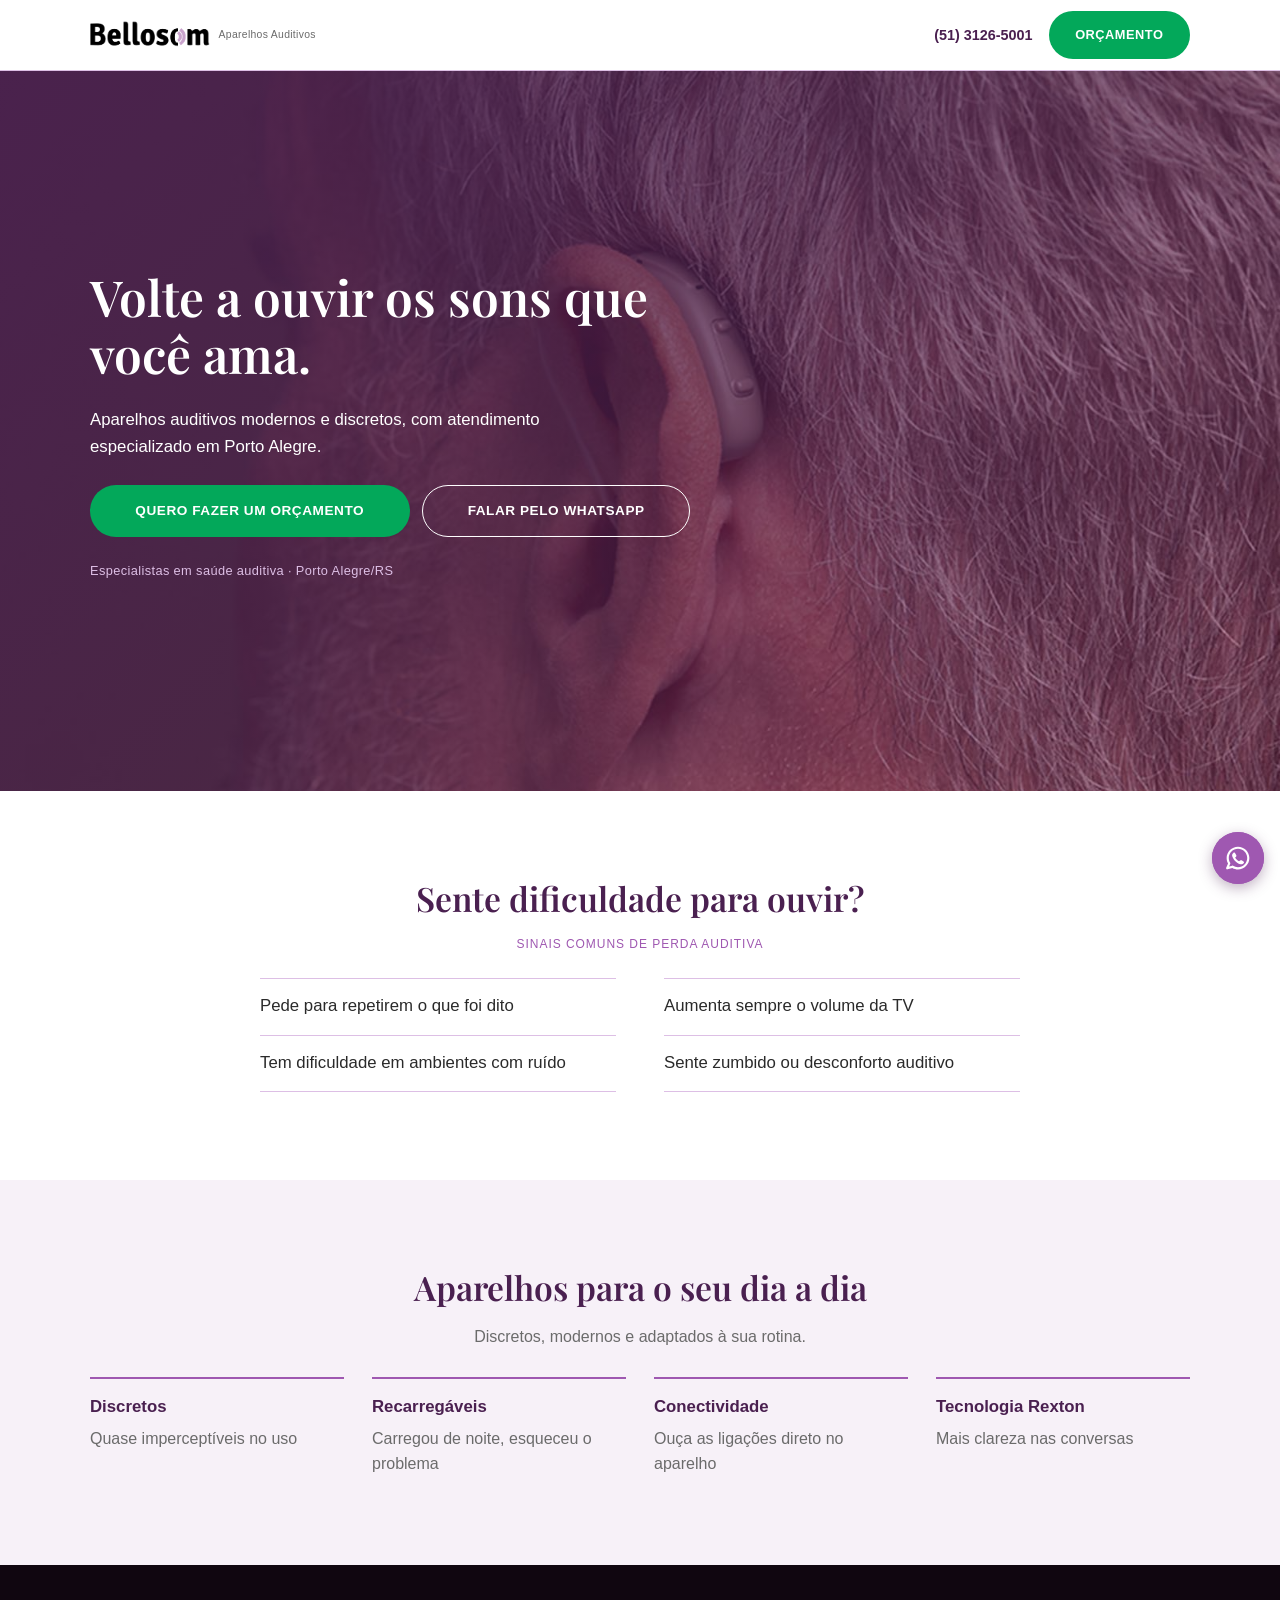
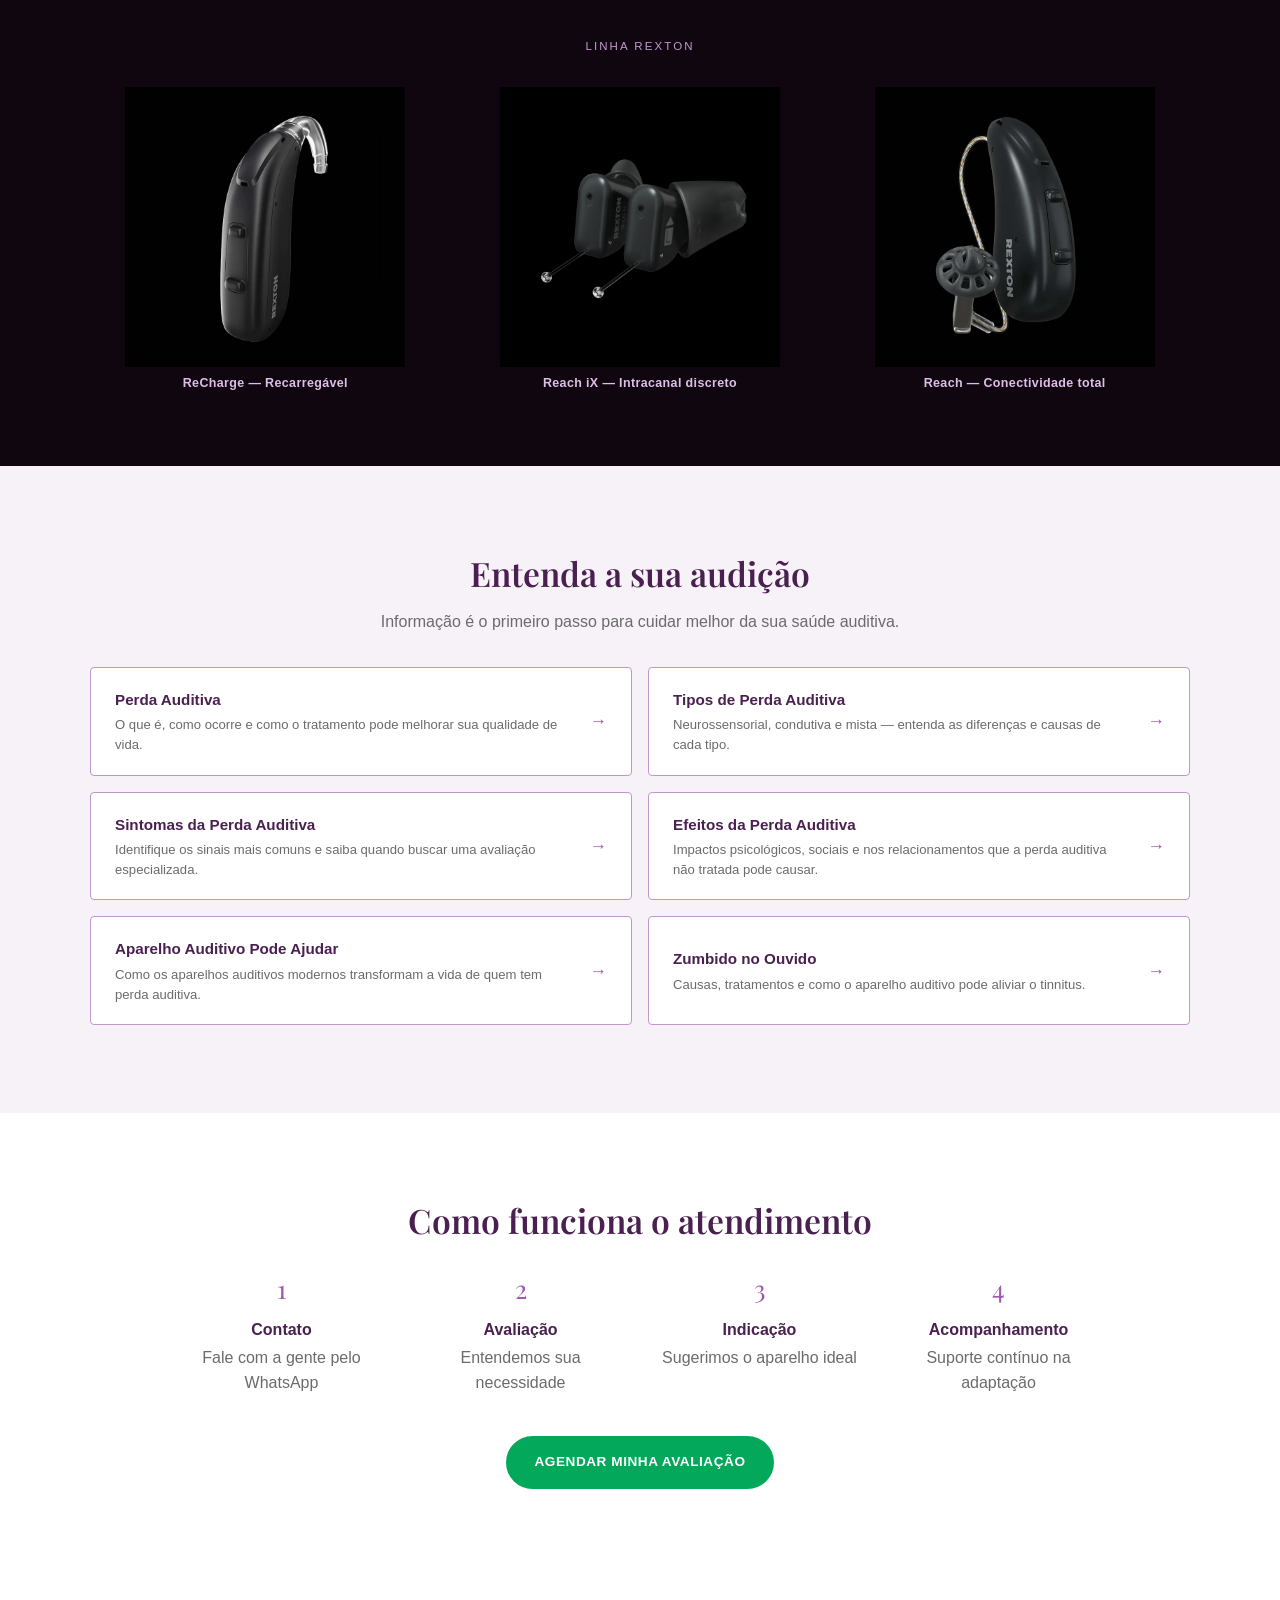
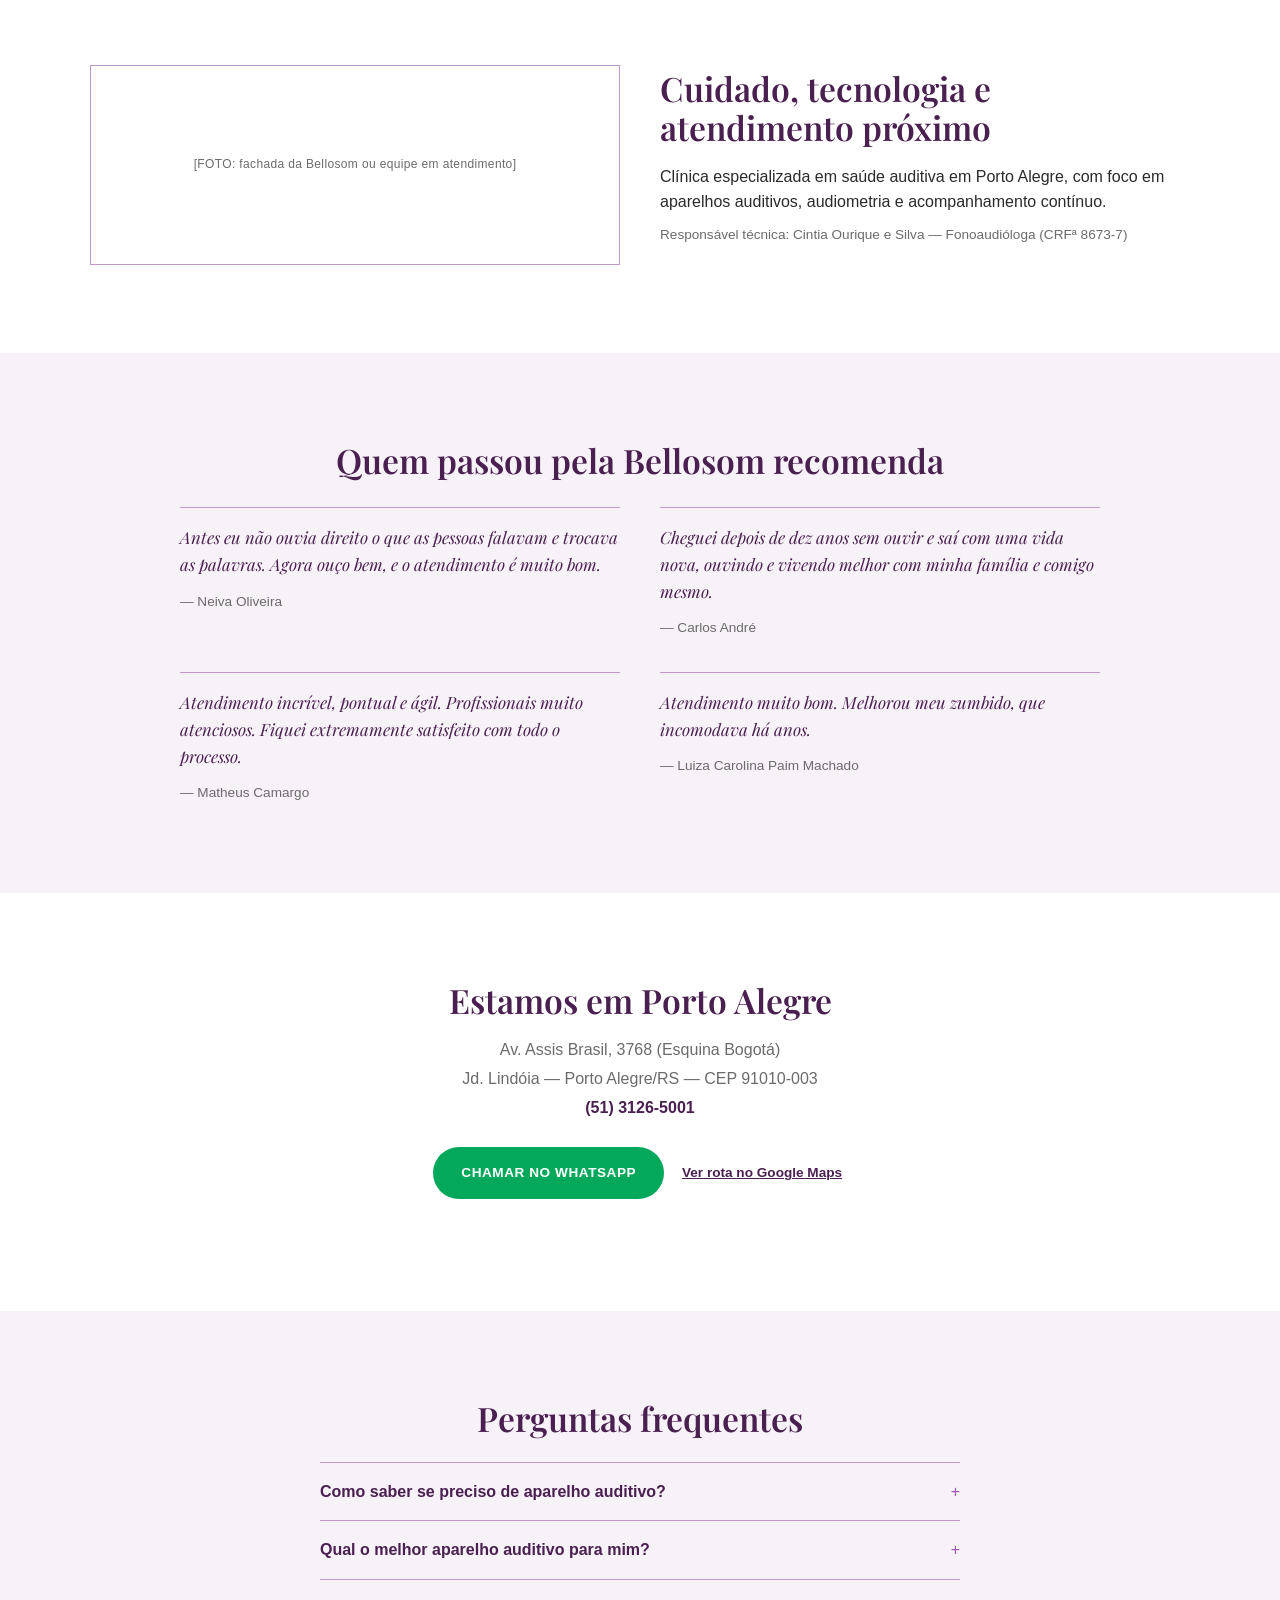
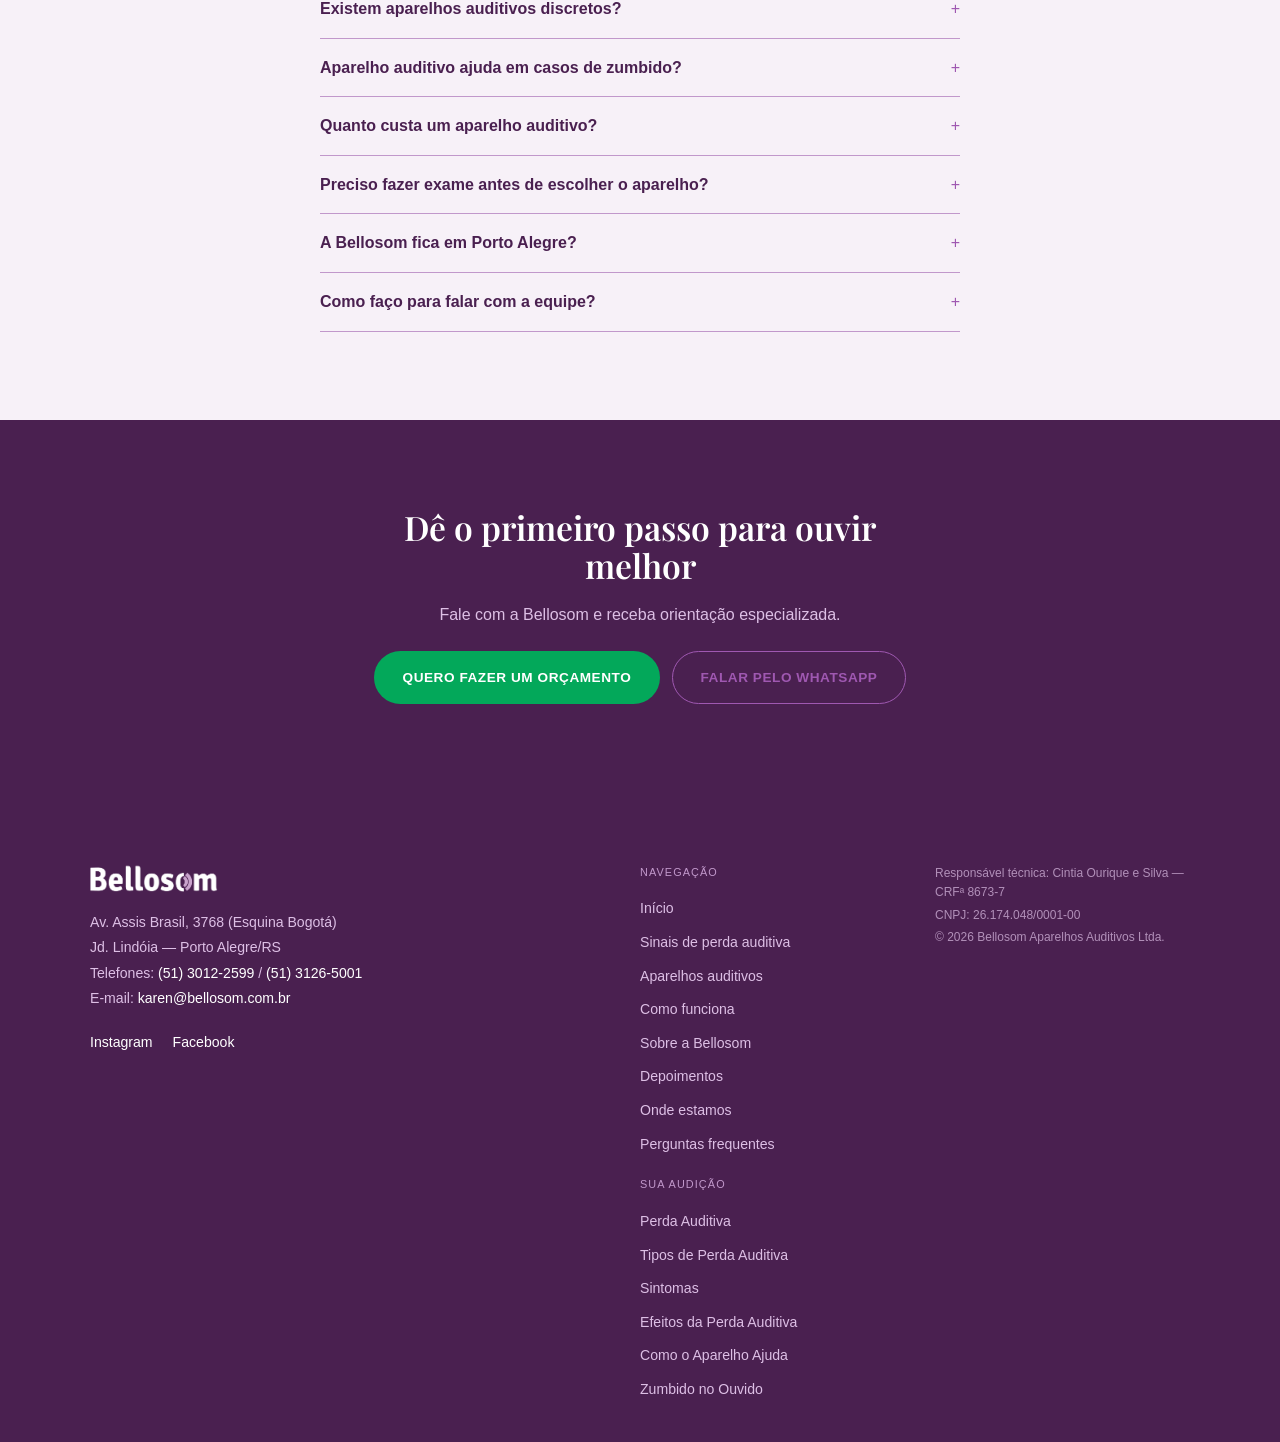
==== site-claude/index.html @ b15328bd "refactor: move seção 'Sua Audição' para entre aparelhos e como funciona Co-authored-by: Cursor <curs" ====
<!DOCTYPE html>
<html lang="pt-BR">
<head>
<meta charset="UTF-8">
<meta name="viewport" content="width=device-width, initial-scale=1.0">
<title>Aparelhos Auditivos em Porto Alegre | Bellosom</title>
<meta name="description" content="Encontre aparelhos auditivos modernos e atendimento especializado em Porto Alegre. Fale com a Bellosom e solicite um orçamento.">
<link rel="canonical" href="https://www.bellosom.com.br/aparelho-auditivo-bellosom">
<meta name="theme-color" content="#4A2050">

<link rel="icon" type="image/png" sizes="16x16" href="img/favicon-16x16.png">
<link rel="icon" type="image/png" sizes="32x32" href="img/favicon-32x32.png">
<link rel="icon" type="image/png" sizes="48x48" href="img/favicon-48x48.png">
<link rel="shortcut icon" href="favicon.ico">
<link rel="apple-touch-icon" sizes="180x180" href="img/apple-touch-icon.png">

<link rel="preconnect" href="https://fonts.googleapis.com">
<link rel="preconnect" href="https://fonts.gstatic.com" crossorigin>
<link href="https://fonts.googleapis.com/css2?family=Playfair+Display:wght@600;700&display=swap" rel="stylesheet">

<link rel="stylesheet" href="css/style.css">

<!-- Schema.org: MedicalBusiness / LocalBusiness -->
<script type="application/ld+json">
{
  "@context": "https://schema.org",
  "@type": ["MedicalBusiness", "LocalBusiness"],
  "name": "Bellosom Aparelhos Auditivos",
  "url": "https://www.bellosom.com.br/aparelho-auditivo-bellosom",
  "telephone": "+555131265001",
  "address": {
    "@type": "PostalAddress",
    "streetAddress": "Av. Assis Brasil, 3768",
    "addressLocality": "Porto Alegre",
    "addressRegion": "RS",
    "postalCode": "91010-003",
    "addressCountry": "BR"
  },
  "sameAs": [
    "https://www.instagram.com/bellosomaparelhosauditivos/",
    "https://www.facebook.com/bellosomaparelhosauditivos"
  ],
  "description": "Clínica especializada em saúde auditiva em Porto Alegre, com atendimento focado em aparelhos auditivos, audiometria, orientação e adaptação."
}
</script>

<!-- Schema.org: FAQPage -->
<script type="application/ld+json">
{
  "@context": "https://schema.org",
  "@type": "FAQPage",
  "mainEntity": [
    {
      "@type": "Question",
      "name": "Como saber se preciso de aparelho auditivo?",
      "acceptedAnswer": { "@type": "Answer", "text": "Se você pede para repetirem frases ou aumenta o volume da TV com frequência, vale fazer uma avaliação auditiva." }
    },
    {
      "@type": "Question",
      "name": "Qual o melhor aparelho auditivo para mim?",
      "acceptedAnswer": { "@type": "Answer", "text": "Depende do seu grau de perda e da sua rotina. Por isso fazemos uma avaliação individual antes de indicar o modelo." }
    },
    {
      "@type": "Question",
      "name": "Existem aparelhos auditivos discretos?",
      "acceptedAnswer": { "@type": "Answer", "text": "Sim, há modelos compactos e praticamente imperceptíveis no dia a dia." }
    },
    {
      "@type": "Question",
      "name": "Aparelho auditivo ajuda em casos de zumbido?",
      "acceptedAnswer": { "@type": "Answer", "text": "Em muitos casos sim, principalmente quando o zumbido está relacionado à perda auditiva." }
    },
    {
      "@type": "Question",
      "name": "Quanto custa um aparelho auditivo?",
      "acceptedAnswer": { "@type": "Answer", "text": "O investimento varia conforme o modelo e a tecnologia. Solicite um orçamento personalizado com a nossa equipe." }
    },
    {
      "@type": "Question",
      "name": "Preciso fazer exame antes de escolher o aparelho?",
      "acceptedAnswer": { "@type": "Answer", "text": "Sim, a audiometria ajuda a identificar o tipo e o grau da sua perda auditiva." }
    },
    {
      "@type": "Question",
      "name": "A Bellosom fica em Porto Alegre?",
      "acceptedAnswer": { "@type": "Answer", "text": "Sim, na Av. Assis Brasil, 3768, no bairro Jardim Lindóia." }
    },
    {
      "@type": "Question",
      "name": "Como faço para falar com a equipe?",
      "acceptedAnswer": { "@type": "Answer", "text": "Pelo WhatsApp — é o jeito mais rápido de falar com a Bellosom." }
    }
  ]
}
</script>
</head>
<body>

<!-- ===================== HEADER ===================== -->
<header class="site-header">
  <div class="container site-header__inner">
    <a href="#" class="site-header__brand" aria-label="Bellosom Aparelhos Auditivos">
      <img class="site-header__logo-img" src="img/logo-bellosom-preto-rosa.png" alt="Bellosom" width="200" height="50">
      <span class="site-header__logo-sub">Aparelhos Auditivos</span>
    </a>
    <div class="site-header__actions">
      <a class="site-header__phone" href="tel:+555131265001">(51) 3126-5001</a>
      <a class="btn btn--primary cta-orcamento" href="https://wa.me/555131265001?text=Ol%C3%A1%2C%20gostaria%20de%20fazer%20um%20or%C3%A7amento%20de%20aparelho%20auditivo." target="_blank" rel="noopener" data-cta-label="header">Orçamento</a>
    </div>
  </div>
</header>

<main>

  <!-- ===================== HERO ===================== -->
  <section class="hero" aria-labelledby="hero-title">
    <div class="container hero__inner">
      <div class="hero__content">
        <h1 id="hero-title">Volte a ouvir os sons que você ama.</h1>
        <p class="hero__subtitle">Aparelhos auditivos modernos e discretos, com atendimento especializado em Porto Alegre.</p>
        <div class="cta-group">
          <a class="btn btn--primary cta-orcamento" href="https://wa.me/555131265001?text=Ol%C3%A1%2C%20gostaria%20de%20fazer%20um%20or%C3%A7amento%20de%20aparelho%20auditivo." target="_blank" rel="noopener" data-cta-label="hero">Quero fazer um orçamento</a>
          <a class="btn btn--outline cta-whatsapp" href="https://wa.me/555131265001?text=Ol%C3%A1%2C%20gostaria%20de%20mais%20informa%C3%A7%C3%B5es%20sobre%20aparelhos%20auditivos." target="_blank" rel="noopener" data-cta-label="hero">Falar pelo WhatsApp</a>
        </div>
        <p class="trust-line">Especialistas em saúde auditiva · Porto Alegre/RS</p>
      </div>
    </div>
  </section>

  <!-- ===================== DORES ===================== -->
  <section class="section section--light" aria-labelledby="dores-title">
    <div class="container">
      <h2 id="dores-title">Sente dificuldade para ouvir?</h2>
      <p class="section__label">Sinais comuns de perda auditiva</p>

      <ul class="symptom-list">
        <li>Pede para repetirem o que foi dito</li>
        <li>Aumenta sempre o volume da TV</li>
        <li>Tem dificuldade em ambientes com ruído</li>
        <li>Sente zumbido ou desconforto auditivo</li>
      </ul>
    </div>
  </section>

  <!-- ===================== APARELHOS (Solução) ===================== -->
  <section class="section section--soft" aria-labelledby="aparelhos-title">
    <div class="container">
      <h2 id="aparelhos-title">Aparelhos para o seu dia a dia</h2>
      <p class="section__lead">Discretos, modernos e adaptados à sua rotina.</p>

      <div class="card-grid">
        <div class="info-card">
          <h3>Discretos</h3>
          <p>Quase imperceptíveis no uso</p>
        </div>
        <div class="info-card">
          <h3>Recarregáveis</h3>
          <p>Carregou de noite, esqueceu o problema</p>
        </div>
        <div class="info-card">
          <h3>Conectividade</h3>
          <p>Ouça as ligações direto no aparelho</p>
        </div>
        <div class="info-card">
          <h3>Tecnologia Rexton</h3>
          <p>Mais clareza nas conversas</p>
        </div>
      </div>
    </div>
  </section>

  <!-- ===================== VITRINE DE PRODUTOS (full-width) ===================== -->
  <section class="product-showcase" aria-label="Modelos de aparelhos auditivos Rexton">
    <div class="container">
      <p class="product-showcase__label">Linha Rexton</p>
      <div class="product-gallery">
        <figure class="product-card">
          <img src="img/aparelhos/ReCharge_B-Li_P_Black_single_bg_800x800.webp" alt="Aparelho auditivo Rexton ReCharge recarregável" loading="lazy" width="800" height="800">
          <figcaption>ReCharge — Recarregável</figcaption>
        </figure>
        <figure class="product-card">
          <img src="img/aparelhos/Reach-iX-CIC-Li_pair_800x800.webp" alt="Par de aparelhos auditivos Rexton Reach iX intracanal" loading="lazy" width="800" height="800">
          <figcaption>Reach iX — Intracanal discreto</figcaption>
        </figure>
        <figure class="product-card">
          <img src="img/aparelhos/Rexton_Reach_R-Li_single-Black_bg_800x800.webp" alt="Aparelho auditivo Rexton Reach" loading="lazy" width="800" height="800">
          <figcaption>Reach — Conectividade total</figcaption>
        </figure>
      </div>
    </div>
  </section>

  <!-- ===================== SUA AUDIÇÃO ===================== -->
  <section class="section section--soft" aria-labelledby="audicao-title">
    <div class="container">
      <h2 id="audicao-title">Entenda a sua audição</h2>
      <p class="section__lead">Informação é o primeiro passo para cuidar melhor da sua saúde auditiva.</p>

      <div class="audicao-grid">
        <a class="audicao-card" href="perda-auditiva.html">
          <div class="audicao-card__body">
            <p class="audicao-card__title">Perda Auditiva</p>
            <p class="audicao-card__desc">O que é, como ocorre e como o tratamento pode melhorar sua qualidade de vida.</p>
          </div>
          <span class="audicao-card__arrow" aria-hidden="true">→</span>
        </a>
        <a class="audicao-card" href="tipos-de-perda-auditiva.html">
          <div class="audicao-card__body">
            <p class="audicao-card__title">Tipos de Perda Auditiva</p>
            <p class="audicao-card__desc">Neurossensorial, condutiva e mista — entenda as diferenças e causas de cada tipo.</p>
          </div>
          <span class="audicao-card__arrow" aria-hidden="true">→</span>
        </a>
        <a class="audicao-card" href="sintomas-da-perda-auditiva.html">
          <div class="audicao-card__body">
            <p class="audicao-card__title">Sintomas da Perda Auditiva</p>
            <p class="audicao-card__desc">Identifique os sinais mais comuns e saiba quando buscar uma avaliação especializada.</p>
          </div>
          <span class="audicao-card__arrow" aria-hidden="true">→</span>
        </a>
        <a class="audicao-card" href="efeitos-da-perda-auditiva.html">
          <div class="audicao-card__body">
            <p class="audicao-card__title">Efeitos da Perda Auditiva</p>
            <p class="audicao-card__desc">Impactos psicológicos, sociais e nos relacionamentos que a perda auditiva não tratada pode causar.</p>
          </div>
          <span class="audicao-card__arrow" aria-hidden="true">→</span>
        </a>
        <a class="audicao-card" href="aparelho-auditivo-pode-ajudar.html">
          <div class="audicao-card__body">
            <p class="audicao-card__title">Aparelho Auditivo Pode Ajudar</p>
            <p class="audicao-card__desc">Como os aparelhos auditivos modernos transformam a vida de quem tem perda auditiva.</p>
          </div>
          <span class="audicao-card__arrow" aria-hidden="true">→</span>
        </a>
        <a class="audicao-card" href="zumbido.html">
          <div class="audicao-card__body">
            <p class="audicao-card__title">Zumbido no Ouvido</p>
            <p class="audicao-card__desc">Causas, tratamentos e como o aparelho auditivo pode aliviar o tinnitus.</p>
          </div>
          <span class="audicao-card__arrow" aria-hidden="true">→</span>
        </a>
      </div>
    </div>
  </section>

  <!-- ===================== COMO FUNCIONA ===================== -->
  <section class="section section--light" aria-labelledby="como-funciona-title">
    <div class="container">
      <h2 id="como-funciona-title">Como funciona o atendimento</h2>

      <ol class="step-list">
        <li><span class="step-list__number">1</span><div><h3>Contato</h3><p>Fale com a gente pelo WhatsApp</p></div></li>
        <li><span class="step-list__number">2</span><div><h3>Avaliação</h3><p>Entendemos sua necessidade</p></div></li>
        <li><span class="step-list__number">3</span><div><h3>Indicação</h3><p>Sugerimos o aparelho ideal</p></div></li>
        <li><span class="step-list__number">4</span><div><h3>Acompanhamento</h3><p>Suporte contínuo na adaptação</p></div></li>
      </ol>
      <div class="step-cta">
        <a class="btn btn--primary cta-orcamento" href="https://wa.me/555131265001?text=Ol%C3%A1%2C%20gostaria%20de%20agendar%20uma%20avalia%C3%A7%C3%A3o%20auditiva%20na%20Bellosom." target="_blank" rel="noopener" data-cta-label="como-funciona">Agendar minha avaliação</a>
      </div>
    </div>
  </section>

  <!-- ===================== AUTORIDADE ===================== -->
  <section class="section section--light" aria-labelledby="autoridade-title">
    <div class="container autoridade__inner">
      <div class="autoridade__media">
        <!-- Substituir por <img> real quando a foto estiver disponível -->
        <div class="img-placeholder" aria-hidden="true">[FOTO: fachada da Bellosom ou equipe em atendimento]</div>
      </div>
      <div>
        <h2 id="autoridade-title">Cuidado, tecnologia e atendimento próximo</h2>
        <p>Clínica especializada em saúde auditiva em Porto Alegre, com foco em aparelhos auditivos, audiometria e acompanhamento contínuo.</p>
        <p class="autoridade__credential">Responsável técnica: Cintia Ourique e Silva — Fonoaudióloga (CRFª 8673-7)</p>
      </div>
    </div>
  </section>

  <!-- ===================== PROVA SOCIAL ===================== -->
  <section class="section section--soft" aria-labelledby="depoimentos-title">
    <div class="container">
      <h2 id="depoimentos-title">Quem passou pela Bellosom recomenda</h2>

      <div class="card-grid card-grid--testimonials">
        <blockquote class="testimonial-card">
          <p>Antes eu não ouvia direito o que as pessoas falavam e trocava as palavras. Agora ouço bem, e o atendimento é muito bom.</p>
          <cite>— Neiva Oliveira</cite>
        </blockquote>
        <blockquote class="testimonial-card">
          <p>Cheguei depois de dez anos sem ouvir e saí com uma vida nova, ouvindo e vivendo melhor com minha família e comigo mesmo.</p>
          <cite>— Carlos André</cite>
        </blockquote>
        <blockquote class="testimonial-card">
          <p>Atendimento incrível, pontual e ágil. Profissionais muito atenciosos. Fiquei extremamente satisfeito com todo o processo.</p>
          <cite>— Matheus Camargo</cite>
        </blockquote>
        <blockquote class="testimonial-card">
          <p>Atendimento muito bom. Melhorou meu zumbido, que incomodava há anos.</p>
          <cite>— Luiza Carolina Paim Machado</cite>
        </blockquote>
      </div>
    </div>
  </section>

  <!-- ===================== LOCAL / GEO ===================== -->
  <section class="section section--light" aria-labelledby="geo-title">
    <div class="container">
      <h2 id="geo-title">Estamos em Porto Alegre</h2>

      <address class="geo__address">
        Av. Assis Brasil, 3768 (Esquina Bogotá)<br>
        Jd. Lindóia — Porto Alegre/RS — CEP 91010-003<br>
        <a href="tel:+555131265001">(51) 3126-5001</a>
      </address>

      <div class="cta-group cta-group--inline">
        <a class="btn btn--primary cta-whatsapp" href="https://wa.me/555131265001?text=Ol%C3%A1%2C%20vi%20a%20p%C3%A1gina%20da%20Bellosom%20e%20gostaria%20de%20mais%20informa%C3%A7%C3%B5es%20sobre%20aparelhos%20auditivos%20em%20Porto%20Alegre." target="_blank" rel="noopener" data-cta-label="geo">Chamar no WhatsApp</a>
        <a class="btn btn--link" href="https://www.google.com/maps/search/?api=1&query=Av.+Assis+Brasil%2C+3768%2C+Jardim+Lind%C3%B3ia%2C+Porto+Alegre+-+RS" target="_blank" rel="noopener">Ver rota no Google Maps</a>
      </div>
    </div>
  </section>

  <!-- ===================== FAQ ===================== -->
  <section class="section section--soft" aria-labelledby="faq-title">
    <div class="container">
      <h2 id="faq-title">Perguntas frequentes</h2>

      <div class="faq-list">
        <details class="faq-item">
          <summary>Como saber se preciso de aparelho auditivo?</summary>
          <p>Se você pede para repetirem frases ou aumenta o volume da TV com frequência, vale fazer uma avaliação auditiva.</p>
        </details>
        <details class="faq-item">
          <summary>Qual o melhor aparelho auditivo para mim?</summary>
          <p>Depende do seu grau de perda e da sua rotina. Por isso fazemos uma avaliação individual antes de indicar o modelo.</p>
        </details>
        <details class="faq-item">
          <summary>Existem aparelhos auditivos discretos?</summary>
          <p>Sim, há modelos compactos e praticamente imperceptíveis no dia a dia.</p>
        </details>
        <details class="faq-item">
          <summary>Aparelho auditivo ajuda em casos de zumbido?</summary>
          <p>Em muitos casos sim, principalmente quando o zumbido está relacionado à perda auditiva.</p>
        </details>
        <details class="faq-item">
          <summary>Quanto custa um aparelho auditivo?</summary>
          <p>O investimento varia conforme o modelo e a tecnologia. Solicite um orçamento personalizado com a nossa equipe.</p>
        </details>
        <details class="faq-item">
          <summary>Preciso fazer exame antes de escolher o aparelho?</summary>
          <p>Sim, a audiometria ajuda a identificar o tipo e o grau da sua perda auditiva.</p>
        </details>
        <details class="faq-item">
          <summary>A Bellosom fica em Porto Alegre?</summary>
          <p>Sim, na Av. Assis Brasil, 3768, no bairro Jardim Lindóia.</p>
        </details>
        <details class="faq-item">
          <summary>Como faço para falar com a equipe?</summary>
          <p>Pelo WhatsApp — é o jeito mais rápido de falar com a Bellosom.</p>
        </details>
      </div>
    </div>
  </section>

  <!-- ===================== CTA FINAL ===================== -->
  <section class="section section--dark cta-final" aria-labelledby="cta-final-title">
    <div class="container cta-final__inner">
      <h2 id="cta-final-title">Dê o primeiro passo para ouvir melhor</h2>
      <p>Fale com a Bellosom e receba orientação especializada.</p>
      <div class="cta-group">
        <a class="btn btn--primary cta-orcamento" href="https://wa.me/555131265001?text=Ol%C3%A1%2C%20gostaria%20de%20fazer%20um%20or%C3%A7amento%20de%20aparelho%20auditivo." target="_blank" rel="noopener" data-cta-label="cta-final">Quero fazer um orçamento</a>
        <a class="btn btn--outline cta-whatsapp" href="https://wa.me/555131265001?text=Ol%C3%A1%2C%20gostaria%20de%20falar%20com%20a%20Bellosom%20sobre%20aparelhos%20auditivos." target="_blank" rel="noopener" data-cta-label="cta-final">Falar pelo WhatsApp</a>
      </div>
    </div>
  </section>

</main>

<!-- ===================== FOOTER ===================== -->
<footer class="site-footer">
  <div class="container site-footer__inner">

    <div class="site-footer__brand">
      <img class="site-footer__logo-img" src="img/logo-bellosom-branco-rosa.png" alt="Bellosom Aparelhos Auditivos" width="180" height="45">
      <address>
        Av. Assis Brasil, 3768 (Esquina Bogotá)<br>
        Jd. Lindóia — Porto Alegre/RS<br>
        Telefones: <a href="tel:+555130122599">(51) 3012-2599</a> / <a href="tel:+555131265001">(51) 3126-5001</a><br>
        E-mail: <a href="mailto:karen@bellosom.com.br">karen@bellosom.com.br</a>
      </address>
      <div class="site-footer__social">
        <a href="https://www.instagram.com/bellosomaparelhosauditivos/" target="_blank" rel="noopener">Instagram</a>
        <a href="https://www.facebook.com/bellosomaparelhosauditivos" target="_blank" rel="noopener">Facebook</a>
      </div>
    </div>

    <nav class="site-footer__sitemap" aria-label="Mapa do site">
      <p class="site-footer__nav-title">Navegação</p>
      <ul>
        <li><a href="#hero-title">Início</a></li>
        <li><a href="#dores-title">Sinais de perda auditiva</a></li>
        <li><a href="#aparelhos-title">Aparelhos auditivos</a></li>
        <li><a href="#como-funciona-title">Como funciona</a></li>
        <li><a href="#autoridade-title">Sobre a Bellosom</a></li>
        <li><a href="#depoimentos-title">Depoimentos</a></li>
        <li><a href="#geo-title">Onde estamos</a></li>
        <li><a href="#faq-title">Perguntas frequentes</a></li>
      </ul>
      <p class="site-footer__nav-title" style="margin-top:1.25rem">Sua Audição</p>
      <ul>
        <li><a href="perda-auditiva.html">Perda Auditiva</a></li>
        <li><a href="tipos-de-perda-auditiva.html">Tipos de Perda Auditiva</a></li>
        <li><a href="sintomas-da-perda-auditiva.html">Sintomas</a></li>
        <li><a href="efeitos-da-perda-auditiva.html">Efeitos da Perda Auditiva</a></li>
        <li><a href="aparelho-auditivo-pode-ajudar.html">Como o Aparelho Ajuda</a></li>
        <li><a href="zumbido.html">Zumbido no Ouvido</a></li>
      </ul>
    </nav>

    <div class="site-footer__legal">
      <p>Responsável técnica: Cintia Ourique e Silva — CRFª 8673-7</p>
      <p>CNPJ: 26.174.048/0001-00</p>
      <p>© 2026 Bellosom Aparelhos Auditivos Ltda.</p>
    </div>

  </div>
</footer>

<!-- ===================== BOTÃO FLUTUANTE WHATSAPP ===================== -->
<a class="whatsapp-float cta-whatsapp" href="https://wa.me/555131265001?text=Ol%C3%A1%2C%20gostaria%20de%20mais%20informa%C3%A7%C3%B5es%20sobre%20aparelhos%20auditivos." target="_blank" rel="noopener" data-cta-label="float" aria-label="Falar com a Bellosom pelo WhatsApp">
  <span class="whatsapp-float__ping" aria-hidden="true"></span>
  <svg viewBox="0 0 24 24" width="26" height="26" fill="currentColor" aria-hidden="true">
    <path fill-rule="evenodd" clip-rule="evenodd" d="M3.50002 12C3.50002 7.30558 7.3056 3.5 12 3.5C16.6944 3.5 20.5 7.30558 20.5 12C20.5 16.6944 16.6944 20.5 12 20.5C10.3278 20.5 8.77127 20.0182 7.45798 19.1861C7.21357 19.0313 6.91408 18.9899 6.63684 19.0726L3.75769 19.9319L4.84173 17.3953C4.96986 17.0955 4.94379 16.7521 4.77187 16.4751C3.9657 15.176 3.50002 13.6439 3.50002 12ZM12 1.5C6.20103 1.5 1.50002 6.20101 1.50002 12C1.50002 13.8381 1.97316 15.5683 2.80465 17.0727L1.08047 21.107C0.928048 21.4637 0.99561 21.8763 1.25382 22.1657C1.51203 22.4552 1.91432 22.5692 2.28599 22.4582L6.78541 21.1155C8.32245 21.9965 10.1037 22.5 12 22.5C17.799 22.5 22.5 17.799 22.5 12C22.5 6.20101 17.799 1.5 12 1.5ZM14.2925 14.1824L12.9783 15.1081C12.3628 14.7575 11.6823 14.2681 10.9997 13.5855C10.2901 12.8759 9.76402 12.1433 9.37612 11.4713L10.2113 10.7624C10.5697 10.4582 10.6678 9.94533 10.447 9.53028L9.38284 7.53028C9.23954 7.26097 8.98116 7.0718 8.68115 7.01654C8.38113 6.96129 8.07231 7.046 7.84247 7.24659L7.52696 7.52195C6.76823 8.18414 6.3195 9.2723 6.69141 10.3741C7.07698 11.5163 7.89983 13.314 9.58552 14.9997C11.3991 16.8133 13.2413 17.5275 14.3186 17.8049C15.1866 18.0283 16.008 17.7288 16.5868 17.2572L17.1783 16.7752C17.4313 16.5691 17.5678 16.2524 17.544 15.9269C17.5201 15.6014 17.3389 15.308 17.0585 15.1409L15.3802 14.1409C15.0412 13.939 14.6152 13.9552 14.2925 14.1824Z"/>
  </svg>
</a>

<script src="js/script.js"></script>
</body>
</html>
---- site-claude/css/style.css ----
/* =====================================================
   BELLOSOM APARELHOS AUDITIVOS — Landing Page
   Mobile-first. Estilo luxury minimalist.
   Paleta oficial da marca em variáveis.
   ===================================================== */

:root {
  --color-purple-main: #4A2050;
  --color-wine: #7B3163;
  --color-purple-action: #9F58B1;
  --color-lilac-medium: #C198CB;
  --color-lilac-light: #DDBFE5;
  --color-bg-soft: #F7F1F8;
  --color-green-cta: #03A85A;
  --color-white: #FFFFFF;
  --color-gray-dark: #2A2A2A;
  --color-gray-medium: #6B6B6B;

  --font-heading: "Playfair Display", Georgia, serif;
  --font-base: -apple-system, "Segoe UI", Roboto, Helvetica, Arial, sans-serif;
  --container-width: 1140px;
  --radius: 4px;
}

/* ---------- Reset básico ---------- */
* { box-sizing: border-box; }
html { scroll-behavior: smooth; }
body {
  margin: 0;
  font-family: var(--font-base);
  color: var(--color-gray-dark);
  background: var(--color-white);
  line-height: 1.6;
  -webkit-text-size-adjust: 100%;
}
h1, h2 {
  font-family: var(--font-heading);
  font-weight: 600;
  color: var(--color-purple-main);
  line-height: 1.15;
  margin: 0 0 .5em;
}
h3 {
  font-weight: 600;
  color: var(--color-purple-main);
  margin: 0 0 .3em;
  font-size: 1.05rem;
}
h1 { font-size: clamp(1.9rem, 5vw + .5rem, 3.1rem); }
h2 { font-size: clamp(1.5rem, 3vw + .5rem, 2.1rem); }
p { margin: 0 0 1em; }
a { color: var(--color-purple-action); text-decoration: none; }
ul, ol { padding: 0; margin: 0; list-style: none; }
img, svg { max-width: 100%; display: block; }

.container {
  width: 100%;
  max-width: var(--container-width);
  margin: 0 auto;
  padding: 0 1.25rem;
}

/* ---------- Botões / CTAs ---------- */
.btn {
  display: inline-block;
  padding: .9rem 1.7rem;
  border-radius: 999px;
  font-weight: 600;
  font-size: .85rem;
  text-transform: uppercase;
  letter-spacing: .04em;
  text-align: center;
  border: 1px solid transparent;
  transition: opacity .15s ease;
  white-space: nowrap;
}
.btn:hover { opacity: .85; }

/* Verde reservado exclusivamente para o CTA principal (orçamento) */
.btn--primary {
  background: var(--color-green-cta);
  color: var(--color-white);
}

/* CTA secundário (WhatsApp): nunca verde — usa roxo de ação */
.btn--outline {
  background: transparent;
  border-color: var(--color-purple-action);
  color: var(--color-purple-action);
}
.btn--outline:hover { background: var(--color-purple-action); color: var(--color-white); }

.btn--link {
  background: none;
  border: none;
  color: var(--color-purple-main);
  text-decoration: underline;
  text-transform: none;
  letter-spacing: normal;
  padding: .9rem .3rem;
}

.cta-group {
  display: flex;
  flex-wrap: wrap;
  gap: .8rem;
  margin: 1.5rem 0;
}
.cta-group .btn { flex: 1 1 auto; }

/* Variante: CTAs com largura natural (não esticam para preencher a linha) */
.cta-group--inline { align-items: center; }
.cta-group--inline .btn { flex: 0 1 auto; }

.trust-line {
  font-size: .8rem;
  letter-spacing: .03em;
  color: var(--color-gray-medium);
}

/* ---------- Seções ---------- */
.section { padding: clamp(2.75rem, 8vw, 5.5rem) 0; }
.section--light { background: var(--color-white); }
.section--soft { background: var(--color-bg-soft); }
.section--dark {
  background: var(--color-purple-main);
  color: var(--color-white);
}
.section--dark h2 { color: var(--color-white); }
.section--dark p { color: var(--color-lilac-light); }

.section__label {
  text-transform: uppercase;
  letter-spacing: .08em;
  font-size: .75rem;
  color: var(--color-purple-action);
  margin: 0 0 1.1rem;
}
.section__lead {
  color: var(--color-gray-medium);
  max-width: 560px;
}

/* Eixo central: títulos das seções autônomas alinhados ao centro.
   Atinge apenas filhos diretos de .container — seções "split" (hero,
   autoridade) têm o título aninhado e permanecem alinhados à esquerda. */
.section > .container > h2,
.section > .container > .section__label,
.section > .container > .section__lead {
  text-align: center;
}
.section > .container > .section__lead {
  margin-left: auto;
  margin-right: auto;
}

/* ---------- Header ---------- */
.site-header {
  position: sticky;
  top: 0;
  z-index: 50;
  background: rgba(255, 255, 255, .92);
  backdrop-filter: saturate(180%) blur(8px);
  border-bottom: 1px solid var(--color-lilac-light);
}
.site-header__inner {
  display: flex;
  align-items: center;
  justify-content: space-between;
  gap: .75rem;
  padding: .7rem 1.25rem;
}
.site-header__brand {
  display: flex;
  align-items: center;
  gap: .55rem;
  white-space: nowrap;
}
.site-header__logo-img { height: 30px; width: auto; }
.site-header__logo-sub {
  display: none;
  font-family: var(--font-base);
  font-weight: 400;
  font-size: .65rem;
  letter-spacing: .03em;
  color: var(--color-gray-medium);
}
.site-header__actions { display: flex; align-items: center; gap: 1rem; }
.site-header__phone {
  display: none;
  color: var(--color-purple-main);
  font-weight: 600;
  font-size: .9rem;
  white-space: nowrap;
}
.site-header .btn { padding: .6rem 1.1rem; font-size: .72rem; }

/* ---------- Hero ---------- */
.hero {
  display: flex;
  align-items: center;
  min-height: 80vh;
  background-image: linear-gradient(135deg, rgba(74, 32, 80, .92) 0%, rgba(74, 32, 80, .72) 45%, rgba(123, 49, 99, .45) 100%),
    url("../img/aparelhos/Rexton_BiCore-Rugged_man-blue-shirt_back_1600x1067.jpg");
  background-size: cover;
  background-position: 60% 28%;
  padding: clamp(3rem, 12vw, 6rem) 0;
}
.hero__content { max-width: 600px; }
.hero h1 { color: var(--color-white); }
.hero__subtitle { font-size: 1.05rem; color: var(--color-white); max-width: 32rem; }
.hero .trust-line { color: var(--color-lilac-light); }
.hero .btn--outline { border-color: var(--color-white); color: var(--color-white); }
.hero .btn--outline:hover { background: var(--color-white); color: var(--color-purple-main); }

/* ---------- Placeholders de imagem ---------- */
.img-placeholder {
  background: var(--color-white);
  border: 1px solid var(--color-lilac-medium);
  padding: 2.5rem 1.5rem;
  text-align: center;
  color: var(--color-gray-medium);
  font-size: .75rem;
  letter-spacing: .03em;
  min-height: 200px;
  display: flex;
  align-items: center;
  justify-content: center;
}

/* ---------- Vitrine de produtos (faixa full-width escura) ---------- */
.product-showcase {
  background: #100610;
  padding: clamp(2.75rem, 7vw, 4.5rem) 0;
}
.product-showcase__label {
  text-align: center;
  text-transform: uppercase;
  letter-spacing: .18em;
  font-size: .72rem;
  color: var(--color-lilac-medium);
  margin: 0 0 2rem;
}
.product-gallery {
  display: grid;
  grid-template-columns: 1fr;
  gap: 2rem;
  max-width: 760px;
  margin: 0 auto;
}
.product-card {
  margin: 0;
  text-align: center;
}
/* As imagens têm fundo preto puro: fundem-se na faixa criando efeito "flutuante" */
.product-card img {
  width: 100%;
  max-width: 280px;
  height: auto;
  margin: 0 auto;
}
.product-card figcaption {
  margin-top: .4rem;
  font-size: .78rem;
  font-weight: 600;
  color: var(--color-lilac-light);
  letter-spacing: .03em;
}

/* ---------- Cards genéricos em grid ---------- */
.card-grid {
  display: grid;
  grid-template-columns: repeat(auto-fit, minmax(min(220px, 100%), 1fr));
  gap: 1.5rem 1.75rem;
  margin-top: 1.75rem;
}
.card-grid--testimonials {
  grid-template-columns: 1fr;
  max-width: 920px;
  margin-left: auto;
  margin-right: auto;
}

/* Lista de sintomas — editorial, sem ícones */
.symptom-list { margin: 1.5rem auto 0; max-width: 36rem; }
.symptom-list li {
  padding: .9rem 0;
  border-top: 1px solid var(--color-lilac-light);
  font-size: 1.05rem;
}
.symptom-list li:last-child { border-bottom: 1px solid var(--color-lilac-light); }

/* Cards informativos (aparelhos) */
.info-card {
  padding-top: .9rem;
  border-top: 2px solid var(--color-purple-action);
}
.info-card p { margin: 0; color: var(--color-gray-medium); }

/* Passos "Como funciona" */
.step-list { margin: 1.75rem auto 0; display: grid; gap: 1.4rem; max-width: 36rem; }

/* CTA abaixo dos passos */
.step-cta { margin-top: 2.5rem; text-align: center; }
.step-list li { display: flex; gap: 1rem; align-items: flex-start; }
.step-list__number {
  flex-shrink: 0;
  font-family: var(--font-heading);
  font-size: 1.3rem;
  color: var(--color-purple-action);
}
.step-list h3 { margin-bottom: .15em; font-size: 1rem; }
.step-list p { margin: 0; color: var(--color-gray-medium); }

/* Depoimentos */
.testimonial-card {
  margin: 0;
  padding-top: 1rem;
  border-top: 1px solid var(--color-lilac-medium);
  color: var(--color-purple-main);
}
.testimonial-card p { font-family: var(--font-heading); font-style: italic; margin-bottom: .6rem; font-size: 1.05rem; }
.testimonial-card cite { font-style: normal; font-size: .85rem; color: var(--color-gray-medium); }

/* Layouts com mídia + conteúdo lado a lado */
.autoridade__inner {
  display: grid;
  gap: 2.5rem;
  align-items: stretch;
}
.autoridade__media { display: flex; }
.autoridade__media .img-placeholder { width: 100%; }
.autoridade__inner > div:last-child {
  display: flex;
  flex-direction: column;
  justify-content: center;
}

.autoridade__credential {
  margin-top: -.4rem;
  font-size: .85rem;
  color: var(--color-gray-medium);
}

/* Geo */
.geo__address { margin: 1rem auto 1.5rem; color: var(--color-gray-medium); line-height: 1.8; font-style: normal; text-align: center; }
.geo__address a { color: var(--color-purple-main); font-weight: 600; }
.cta-group--inline { justify-content: center; }

/* ---------- FAQ ---------- */
.faq-list { margin: 1.5rem auto 0; display: grid; gap: 0; max-width: 40rem; }
.faq-item {
  border-top: 1px solid var(--color-lilac-medium);
  padding: 1rem 0;
}
.faq-list .faq-item:last-child { border-bottom: 1px solid var(--color-lilac-medium); }
.faq-item summary {
  cursor: pointer;
  font-weight: 600;
  color: var(--color-purple-main);
  list-style: none;
}
.faq-item summary::-webkit-details-marker { display: none; }
.faq-item summary::after {
  content: "+";
  float: right;
  font-weight: 400;
  color: var(--color-purple-action);
}
.faq-item[open] summary::after { content: "–"; }
.faq-item p { margin: .8rem 0 0; color: var(--color-gray-medium); }

/* ---------- Seção "Sua Audição" — cards temáticos ---------- */
.audicao-grid {
  display: grid;
  grid-template-columns: 1fr;
  gap: 1rem;
  margin-top: 2rem;
}
.audicao-card {
  display: flex;
  align-items: center;
  justify-content: space-between;
  gap: 1rem;
  padding: 1.25rem 1.5rem;
  border: 1px solid var(--color-lilac-medium);
  border-radius: var(--radius);
  background: var(--color-white);
  text-decoration: none;
  color: var(--color-gray-dark);
  transition: border-color .15s, box-shadow .15s;
}
.audicao-card:hover {
  border-color: var(--color-purple-action);
  box-shadow: 0 2px 12px rgba(74, 32, 80, .1);
  color: var(--color-gray-dark);
}
.audicao-card__body { flex: 1; }
.audicao-card__title {
  font-weight: 700;
  font-size: .95rem;
  color: var(--color-purple-main);
  margin: 0 0 .2rem;
}
.audicao-card__desc {
  font-size: .82rem;
  color: var(--color-gray-medium);
  margin: 0;
  line-height: 1.5;
}
.audicao-card__arrow {
  flex-shrink: 0;
  color: var(--color-purple-action);
  font-size: 1.1rem;
}

/* ---------- Páginas internas de conteúdo ---------- */
.content-hero {
  background: var(--color-purple-main);
  padding: clamp(2.5rem, 7vw, 4rem) 0;
}
.content-hero h1 {
  color: var(--color-white);
  font-size: clamp(1.6rem, 4vw, 2.4rem);
  margin-bottom: .5rem;
}
.content-hero__sub {
  color: var(--color-lilac-light);
  font-size: 1rem;
  margin: 0;
}
.content-breadcrumb {
  font-size: .78rem;
  color: var(--color-lilac-medium);
  margin: 0 0 1rem;
}
.content-breadcrumb a { color: var(--color-lilac-medium); }
.content-breadcrumb a:hover { color: var(--color-white); }

.content-body {
  max-width: 760px;
  margin: 0 auto;
  padding: clamp(2.5rem, 7vw, 4.5rem) 1.25rem;
}
.content-body h2 {
  font-size: clamp(1.25rem, 2.5vw, 1.6rem);
  margin: 2rem 0 .75rem;
  color: var(--color-purple-main);
}
.content-body h2:first-child { margin-top: 0; }
.content-body p {
  color: var(--color-gray-dark);
  line-height: 1.75;
  margin-bottom: 1rem;
}
.content-body ul {
  list-style: disc;
  padding-left: 1.4rem;
  margin-bottom: 1rem;
}
.content-body ul li {
  color: var(--color-gray-dark);
  line-height: 1.75;
  margin-bottom: .3rem;
}
.content-cta-box {
  background: var(--color-bg-soft);
  border-left: 4px solid var(--color-purple-action);
  border-radius: 0 var(--radius) var(--radius) 0;
  padding: 1.5rem 1.75rem;
  margin: 2.5rem 0 0;
}
.content-cta-box p { margin-bottom: 1rem; font-weight: 600; color: var(--color-purple-main); }

.content-nav {
  border-top: 1px solid var(--color-lilac-light);
  padding-top: 2rem;
  margin-top: 3rem;
  display: flex;
  flex-wrap: wrap;
  gap: .75rem;
}
.content-nav a {
  font-size: .82rem;
  color: var(--color-purple-action);
  text-decoration: underline;
}

/* ---------- CTA final ---------- */
.cta-final__inner { text-align: center; max-width: 38rem; margin: 0 auto; }
.cta-final .cta-group { justify-content: center; }
.cta-final .cta-group .btn { flex: 0 1 auto; }

/* ---------- Footer ---------- */
.site-footer {
  background: var(--color-purple-main);
  color: var(--color-lilac-light);
  padding: 3rem 0 2rem;
}
.site-footer a { color: var(--color-white); }
.site-footer__inner {
  display: grid;
  gap: 2.5rem;
}
.site-footer__logo-img { height: 32px; width: auto; margin-bottom: .9rem; }
.site-footer address { font-style: normal; line-height: 1.8; font-size: .88rem; }
.site-footer__social { display: flex; gap: 1.25rem; margin-top: 1.25rem; font-size: .88rem; }
.site-footer__legal { font-size: .75rem; opacity: .7; }
.site-footer__legal p { margin: 0 0 .3em; }

/* Sitemap */
.site-footer__nav-title {
  font-size: .68rem;
  text-transform: uppercase;
  letter-spacing: .1em;
  color: var(--color-lilac-medium);
  margin: 0 0 .9rem;
}
.site-footer__sitemap ul { list-style: none; padding: 0; margin: 0; }
.site-footer__sitemap li { margin-bottom: .5rem; }
.site-footer__sitemap a {
  color: var(--color-lilac-light);
  font-size: .88rem;
  text-decoration: none;
  transition: color .15s;
}
.site-footer__sitemap a:hover { color: var(--color-white); }

/* ---------- Botão flutuante WhatsApp ---------- */
.whatsapp-float {
  position: fixed;
  bottom: calc(1rem + env(safe-area-inset-bottom));
  right: 1rem;
  width: 52px;
  height: 52px;
  border-radius: 50%;
  background: var(--color-purple-action);
  color: var(--color-white);
  display: flex;
  align-items: center;
  justify-content: center;
  box-shadow: 0 4px 14px rgba(74, 32, 80, .35);
  z-index: 60;
}
.whatsapp-float svg { position: relative; z-index: 1; }
.whatsapp-float__ping {
  position: absolute;
  inset: 0;
  border-radius: 50%;
  background: var(--color-purple-action);
  animation: whatsapp-pulse 2.2s ease-out infinite;
}
@keyframes whatsapp-pulse {
  0% { transform: scale(1); opacity: .55; }
  100% { transform: scale(1.9); opacity: 0; }
}
@media (prefers-reduced-motion: reduce) {
  .whatsapp-float__ping { animation: none; }
}

/* =====================================================
   BREAKPOINTS — mobile-first
   ===================================================== */

/* CTAs em coluna apenas nas telas muito estreitas */
@media (max-width: 420px) {
  .cta-group { flex-direction: column; }
  .cta-group .btn { flex: 1 1 100%; }
}

@media (min-width: 560px) {
  .site-header__logo-sub { display: block; }
}

@media (min-width: 768px) {
  .site-header__phone { display: inline-block; }
  .site-header .btn { padding: .8rem 1.6rem; font-size: .8rem; }

  .hero__inner { grid-template-columns: 1.1fr 1fr; }

  .autoridade__inner { grid-template-columns: 1fr 1fr; }

  /* Cards "Sua Audição" em 2 colunas */
  .audicao-grid { grid-template-columns: 1fr 1fr; }

  /* Footer 3 colunas: info + sitemap + legal */
  .site-footer__inner { grid-template-columns: 2fr 1fr 1fr; align-items: start; }

  /* Sintomas em duas colunas — bloco centralizado, mantendo o respiro */
  .symptom-list {
    max-width: 760px;
    display: grid;
    grid-template-columns: 1fr 1fr;
    column-gap: 3rem;
  }
  /* Fecha as DUAS colunas na última linha (não só o último item do DOM),
     mantendo o mesmo número de linhas dos dois lados */
  .symptom-list li:nth-last-child(-n+2) {
    border-bottom: 1px solid var(--color-lilac-light);
  }

  /* "Como funciona": 4 passos centralizados, número acima do texto */
  .step-list {
    max-width: 920px;
    grid-template-columns: repeat(4, 1fr);
    gap: 2.25rem;
    text-align: center;
  }
  .step-list li { flex-direction: column; align-items: center; gap: .5rem; }
  .step-list__number { font-size: 1.6rem; }

  /* Depoimentos em grade 2x2 equilibrada */
  .card-grid--testimonials {
    grid-template-columns: 1fr 1fr;
    gap: 2rem 2.5rem;
  }

  /* Vitrine de produtos: 3 modelos lado a lado */
  .product-gallery {
    grid-template-columns: repeat(3, 1fr);
    gap: 1.5rem;
    max-width: var(--container-width);
  }
}
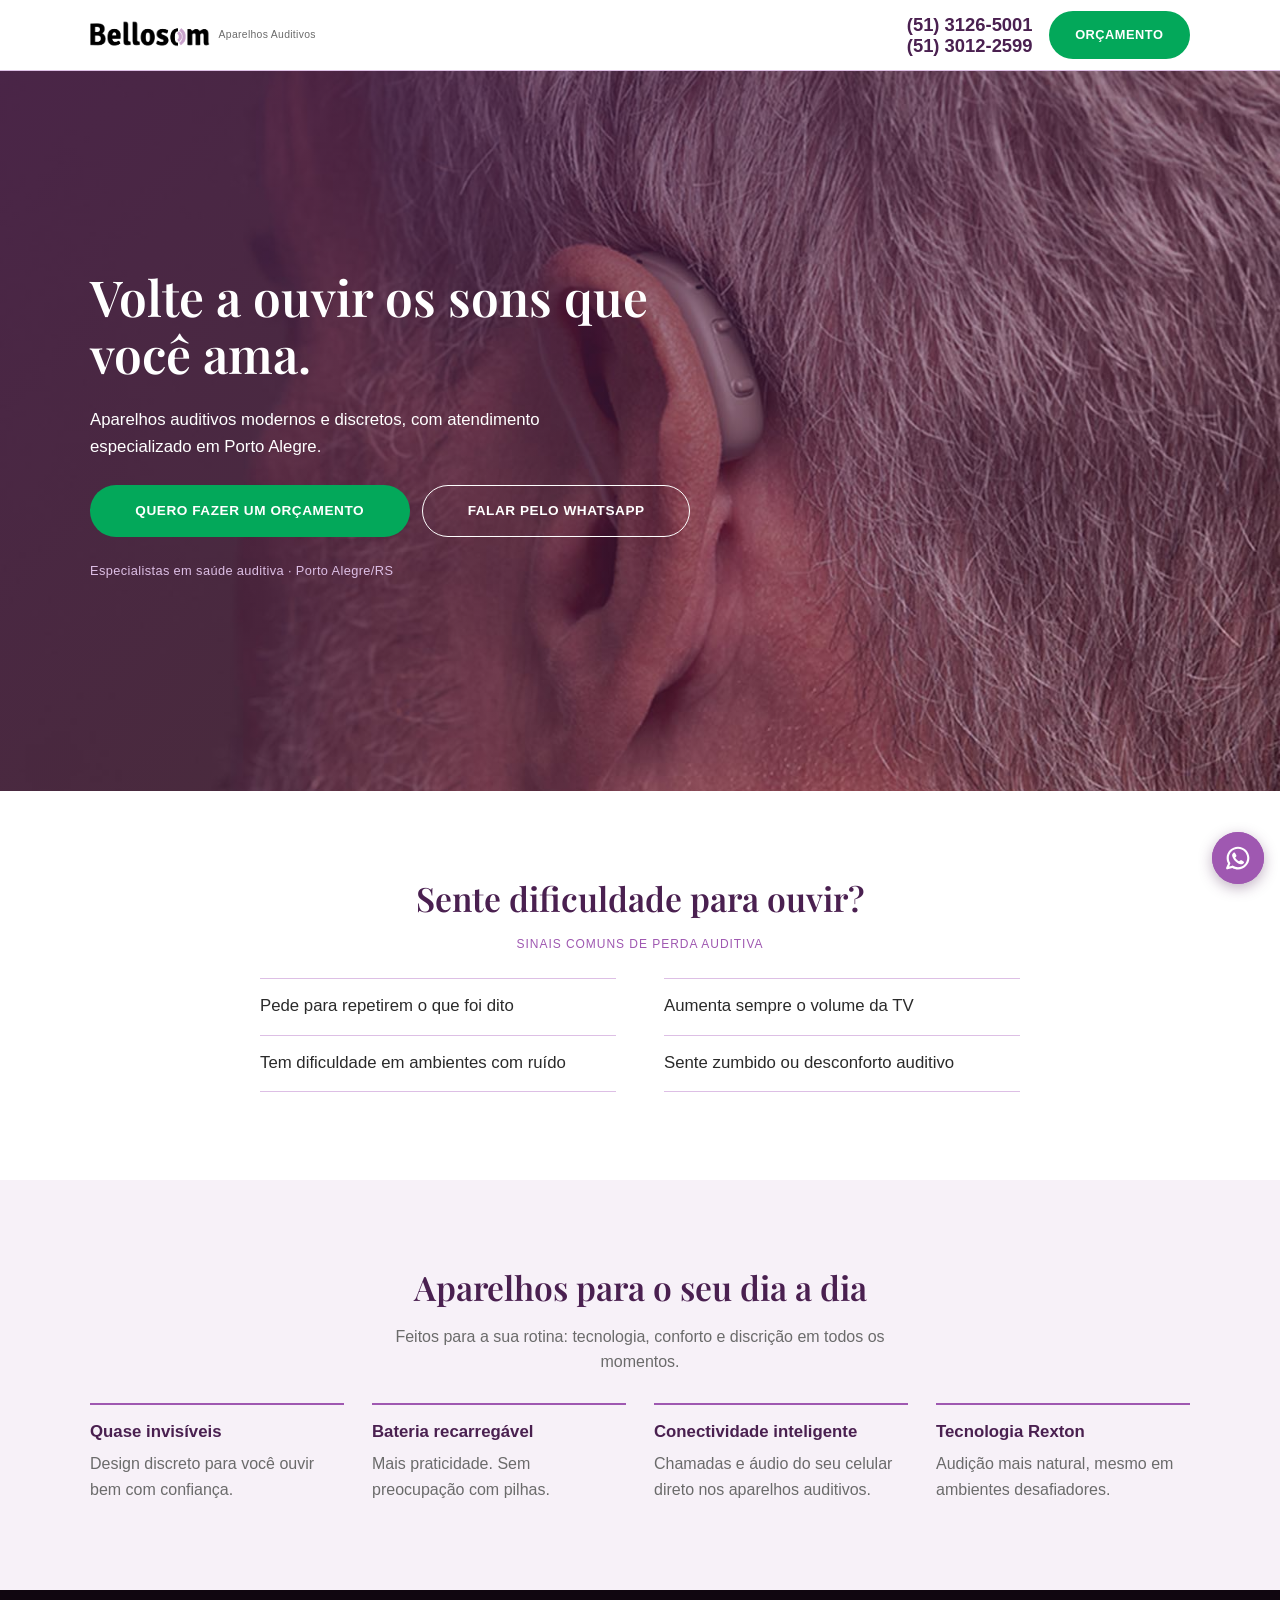
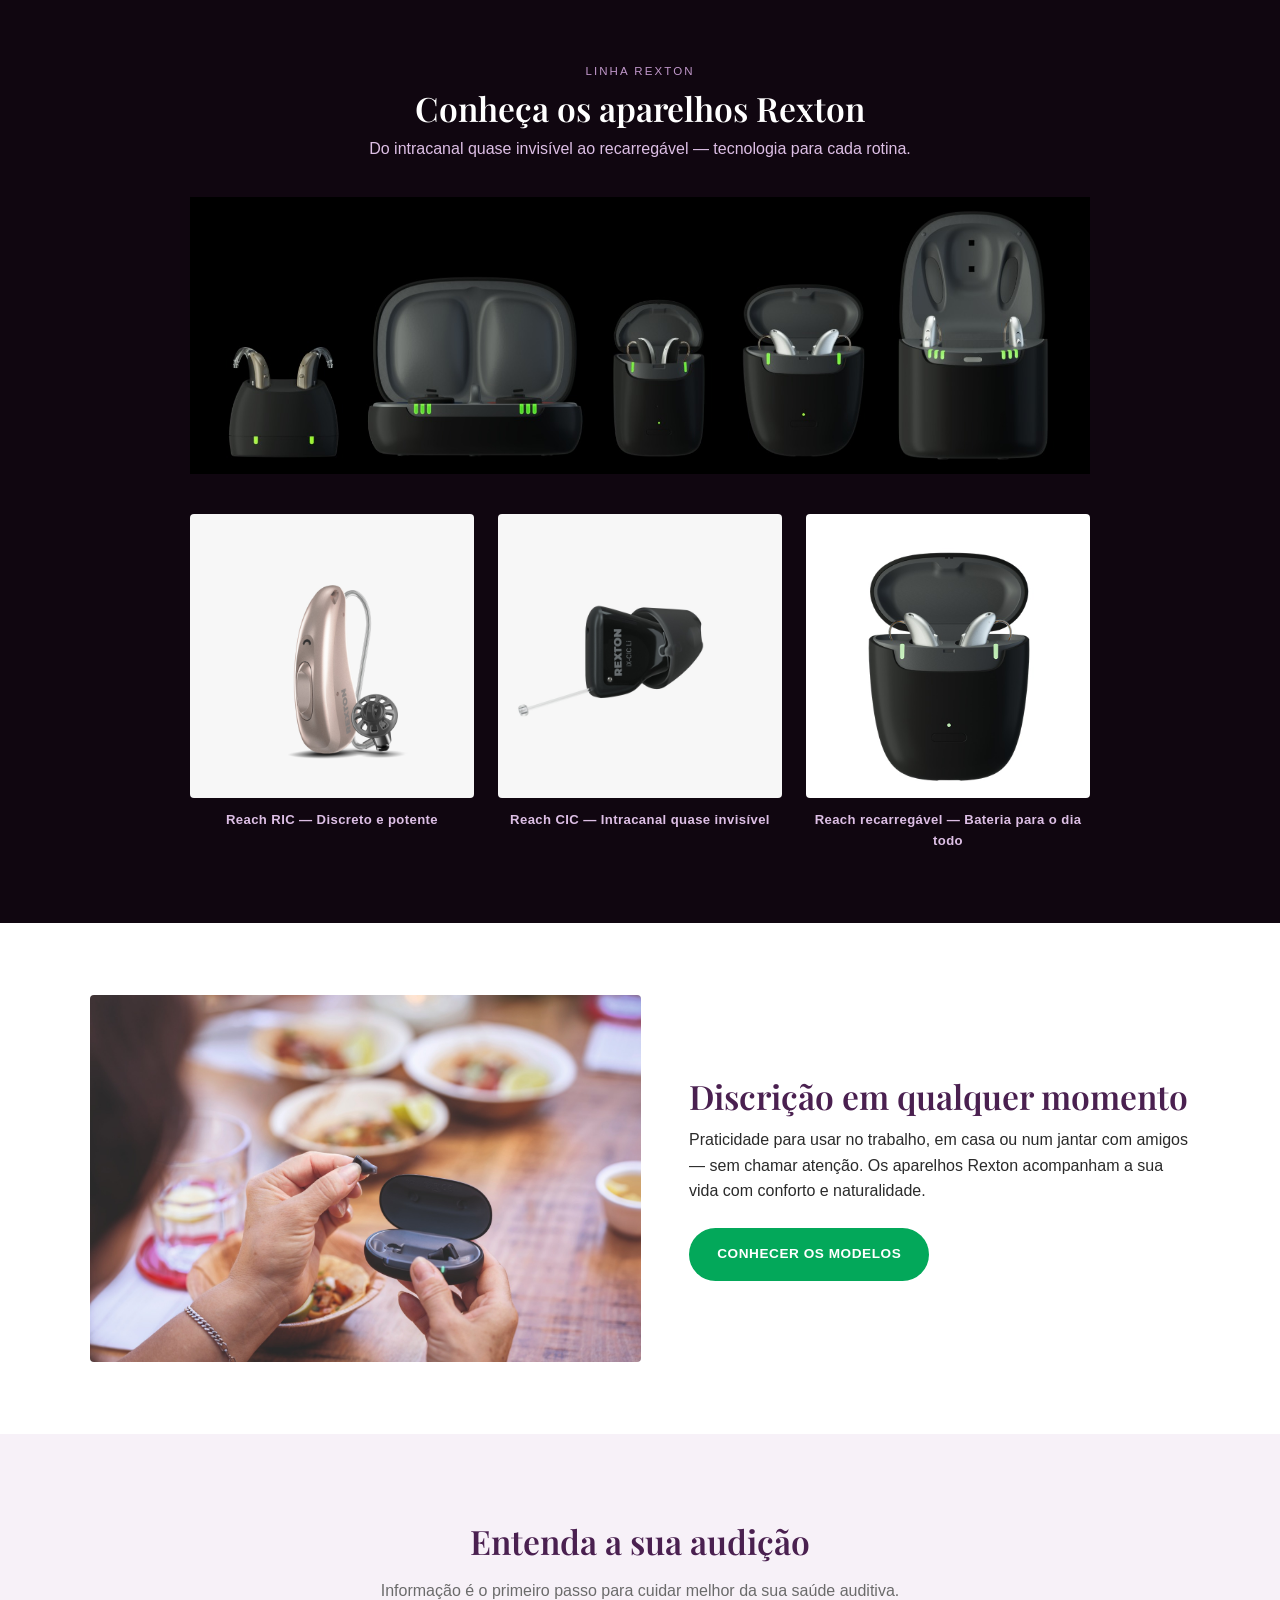
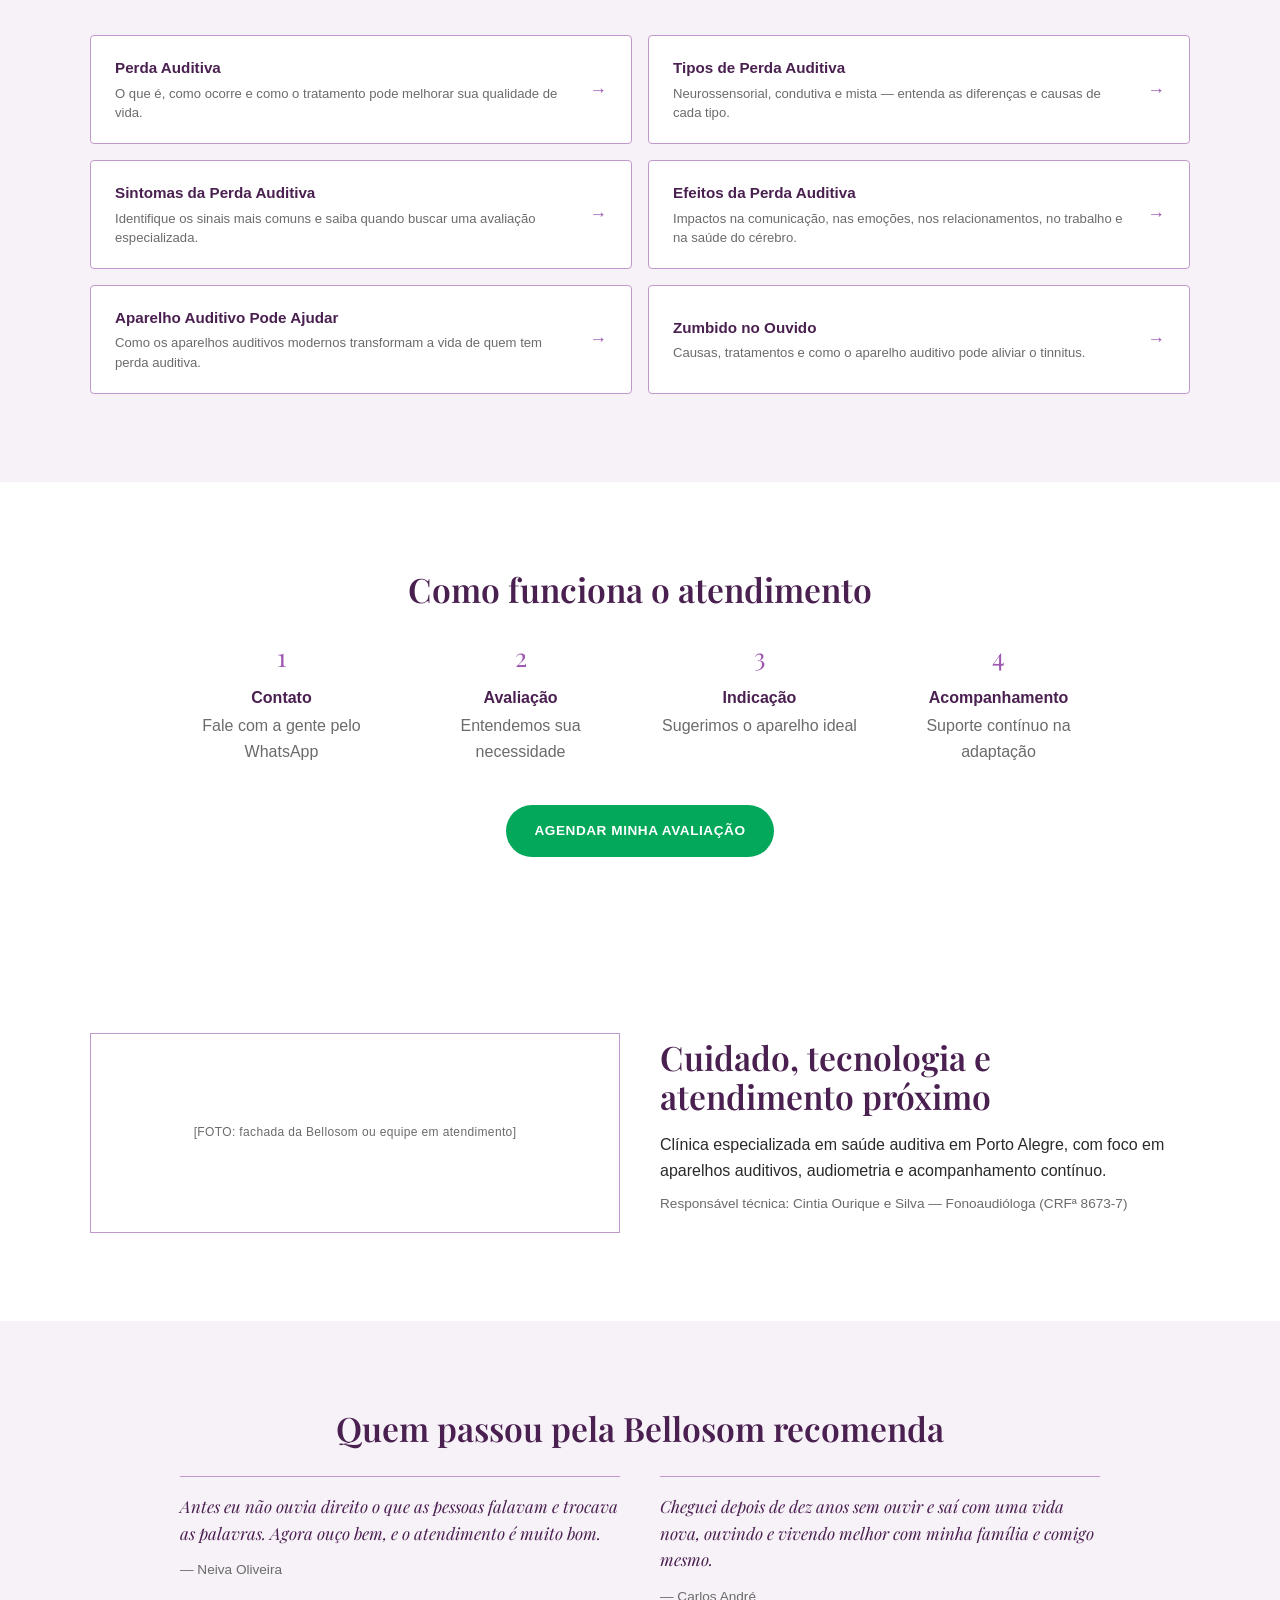
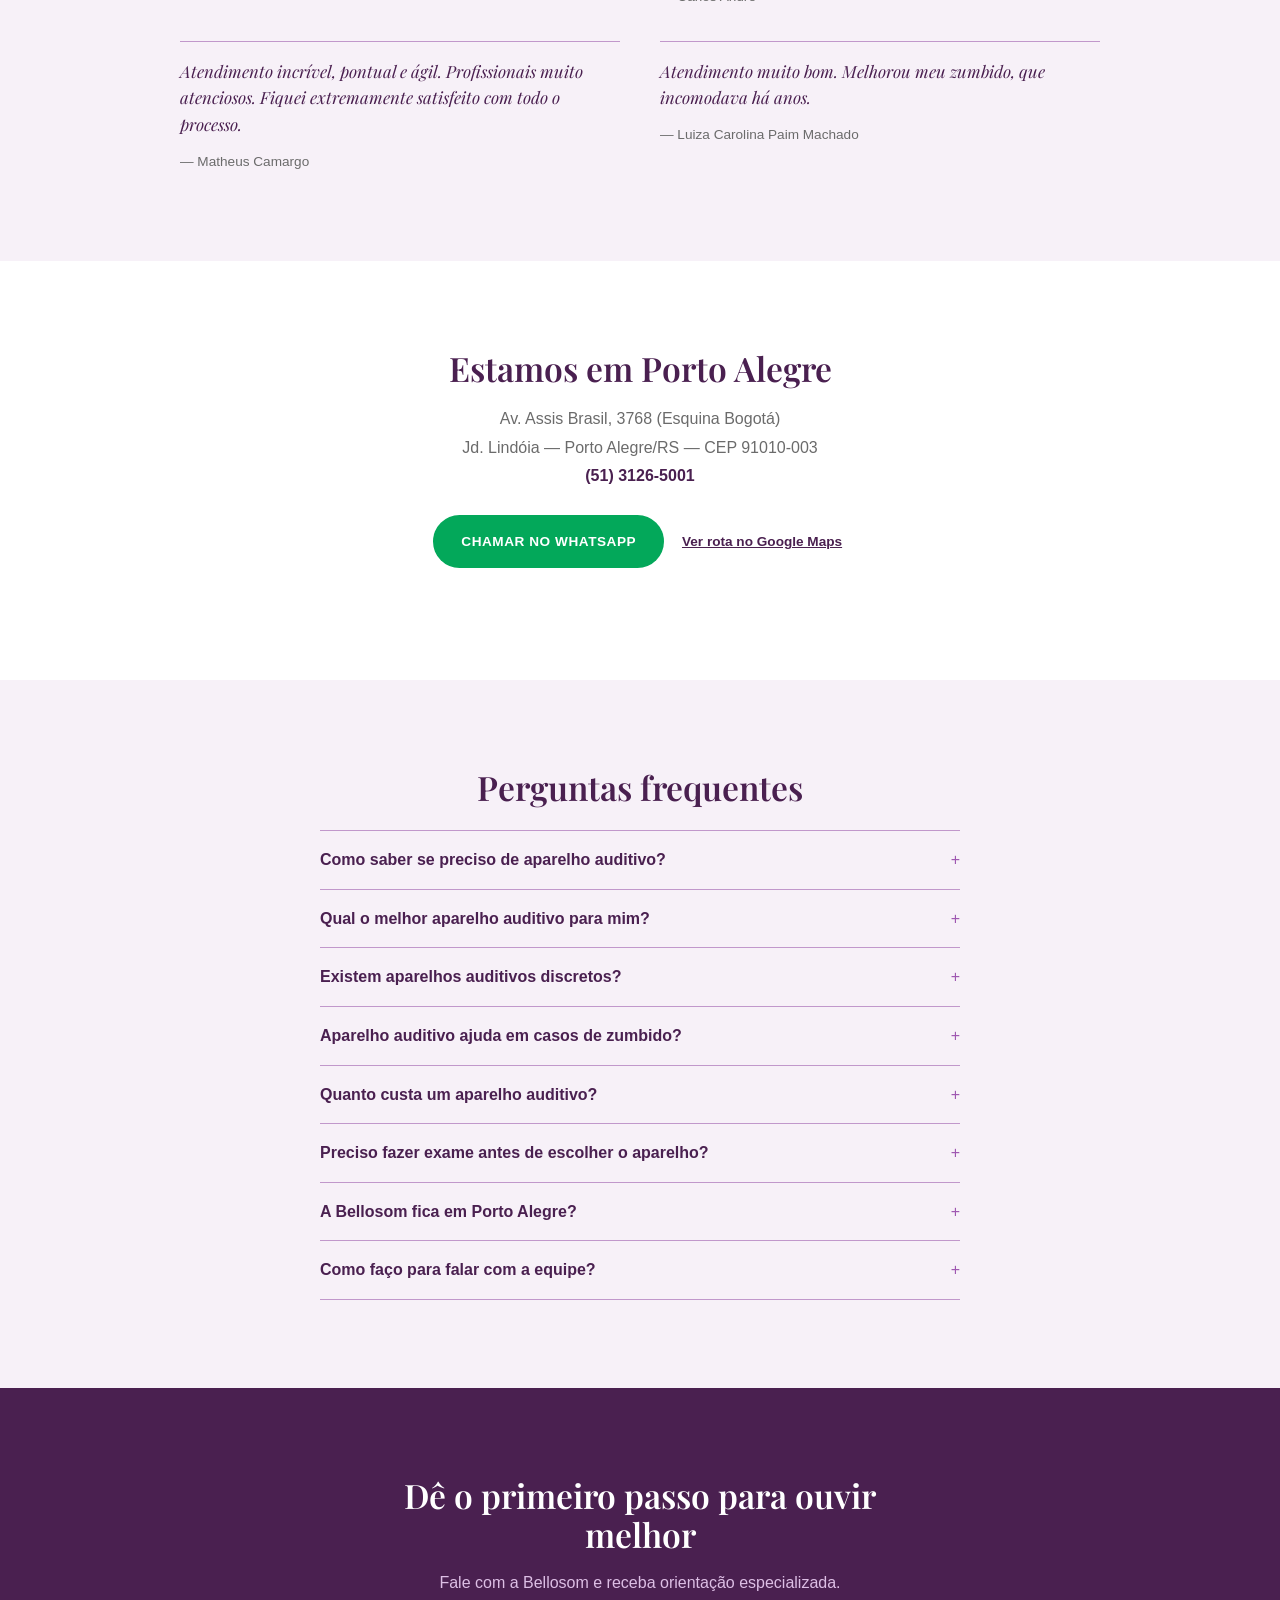
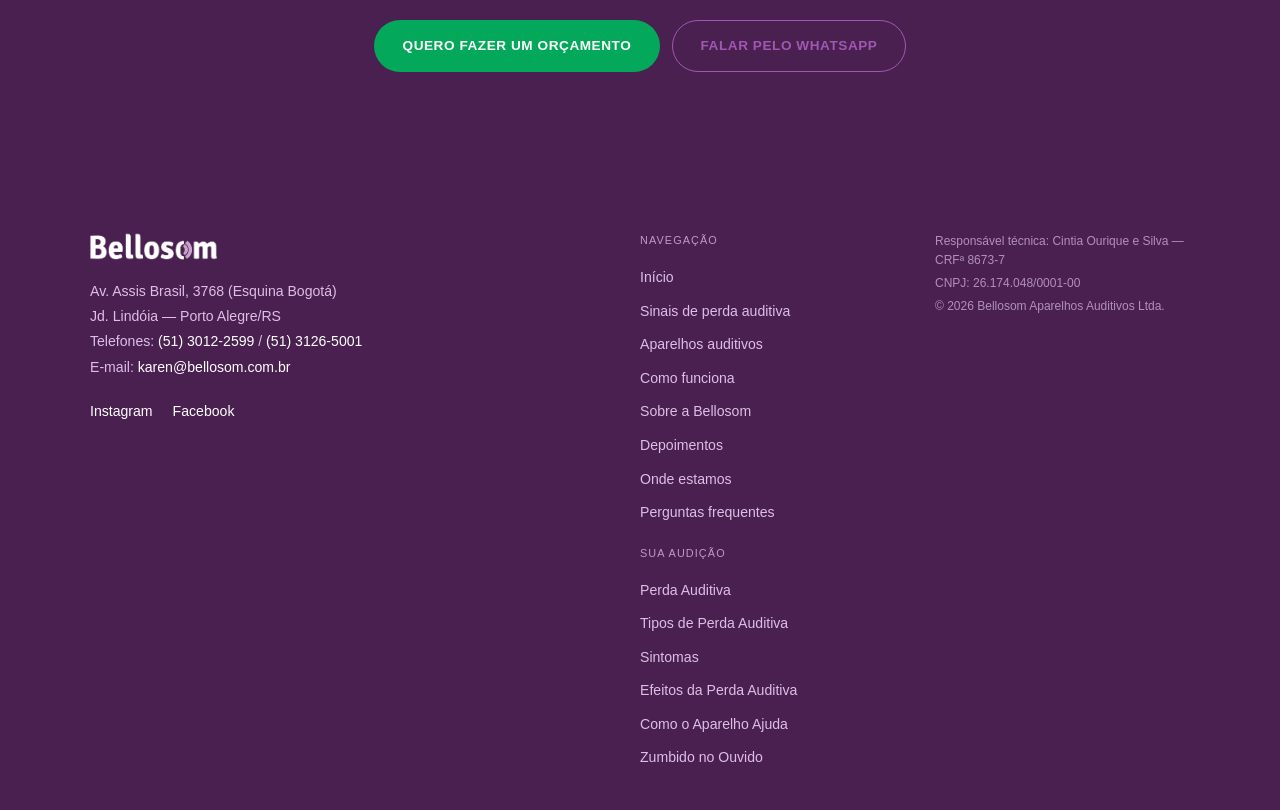
==== commit 6ca1fe70: "feat: aplica ajustes de copy da cliente e adiciona fotos reais Rexton - Cabeçalho: dois telefones (3" ====
--- a/site-claude/index.html
+++ b/site-claude/index.html
@@ -104,7 +104,10 @@
       <span class="site-header__logo-sub">Aparelhos Auditivos</span>
     </a>
     <div class="site-header__actions">
-      <a class="site-header__phone" href="tel:+555131265001">(51) 3126-5001</a>
+      <div class="site-header__phones">
+        <a class="site-header__phone" href="tel:+555131265001">(51) 3126-5001</a>
+        <a class="site-header__phone" href="tel:+555130122599">(51) 3012-2599</a>
+      </div>
       <a class="btn btn--primary cta-orcamento" href="https://wa.me/555131265001?text=Ol%C3%A1%2C%20gostaria%20de%20fazer%20um%20or%C3%A7amento%20de%20aparelho%20auditivo." target="_blank" rel="noopener" data-cta-label="header">Orçamento</a>
     </div>
   </div>
@@ -146,24 +149,24 @@
   <section class="section section--soft" aria-labelledby="aparelhos-title">
     <div class="container">
       <h2 id="aparelhos-title">Aparelhos para o seu dia a dia</h2>
-      <p class="section__lead">Discretos, modernos e adaptados à sua rotina.</p>
+      <p class="section__lead">Feitos para a sua rotina: tecnologia, conforto e discrição em todos os momentos.</p>
 
       <div class="card-grid">
         <div class="info-card">
-          <h3>Discretos</h3>
-          <p>Quase imperceptíveis no uso</p>
+          <h3>Quase invisíveis</h3>
+          <p>Design discreto para você ouvir bem com confiança.</p>
         </div>
         <div class="info-card">
-          <h3>Recarregáveis</h3>
-          <p>Carregou de noite, esqueceu o problema</p>
+          <h3>Bateria recarregável</h3>
+          <p>Mais praticidade. Sem preocupação com pilhas.</p>
         </div>
         <div class="info-card">
-          <h3>Conectividade</h3>
-          <p>Ouça as ligações direto no aparelho</p>
+          <h3>Conectividade inteligente</h3>
+          <p>Chamadas e áudio do seu celular direto nos aparelhos auditivos.</p>
         </div>
         <div class="info-card">
           <h3>Tecnologia Rexton</h3>
-          <p>Mais clareza nas conversas</p>
+          <p>Audição mais natural, mesmo em ambientes desafiadores.</p>
         </div>
       </div>
     </div>
@@ -173,19 +176,40 @@
   <section class="product-showcase" aria-label="Modelos de aparelhos auditivos Rexton">
     <div class="container">
       <p class="product-showcase__label">Linha Rexton</p>
+      <h2 class="product-showcase__title">Conheça os aparelhos Rexton</h2>
+      <p class="product-showcase__lead">Do intracanal quase invisível ao recarregável — tecnologia para cada rotina.</p>
+
+      <figure class="product-lineup">
+        <img src="img/aparelhos/rexton-linha-completa.jpg" alt="Linha completa de aparelhos auditivos e estojos carregadores Rexton" loading="lazy" width="1024" height="307">
+      </figure>
+
       <div class="product-gallery">
         <figure class="product-card">
-          <img src="img/aparelhos/ReCharge_B-Li_P_Black_single_bg_800x800.webp" alt="Aparelho auditivo Rexton ReCharge recarregável" loading="lazy" width="800" height="800">
-          <figcaption>ReCharge — Recarregável</figcaption>
+          <img src="img/aparelhos/rexton-reach-ric.jpg" alt="Aparelho auditivo Rexton Reach retroauricular discreto na cor champanhe" loading="lazy" width="800" height="800">
+          <figcaption>Reach RIC — Discreto e potente</figcaption>
         </figure>
         <figure class="product-card">
-          <img src="img/aparelhos/Reach-iX-CIC-Li_pair_800x800.webp" alt="Par de aparelhos auditivos Rexton Reach iX intracanal" loading="lazy" width="800" height="800">
-          <figcaption>Reach iX — Intracanal discreto</figcaption>
+          <img src="img/aparelhos/rexton-reach-cic.jpg" alt="Aparelho auditivo Rexton Reach CIC intracanal quase invisível" loading="lazy" width="800" height="800">
+          <figcaption>Reach CIC — Intracanal quase invisível</figcaption>
         </figure>
         <figure class="product-card">
-          <img src="img/aparelhos/Rexton_Reach_R-Li_single-Black_bg_800x800.webp" alt="Aparelho auditivo Rexton Reach" loading="lazy" width="800" height="800">
-          <figcaption>Reach — Conectividade total</figcaption>
+          <img src="img/aparelhos/rexton-reach-recarregavel.jpg" alt="Par de aparelhos auditivos Rexton Reach no estojo carregador" loading="lazy" width="800" height="800">
+          <figcaption>Reach recarregável — Bateria para o dia todo</figcaption>
         </figure>
+      </div>
+    </div>
+  </section>
+
+  <!-- ===================== LIFESTYLE (uso no dia a dia) ===================== -->
+  <section class="lifestyle-band" aria-label="Aparelhos auditivos discretos no dia a dia">
+    <div class="container lifestyle-band__inner">
+      <figure class="lifestyle-band__media">
+        <img src="img/aparelhos/rexton-lifestyle-restaurante.jpg" alt="Pessoa retirando discretamente o aparelho auditivo Rexton do estojo durante uma refeição" loading="lazy" width="1024" height="683">
+      </figure>
+      <div class="lifestyle-band__text">
+        <h2>Discrição em qualquer momento</h2>
+        <p>Praticidade para usar no trabalho, em casa ou num jantar com amigos — sem chamar atenção. Os aparelhos Rexton acompanham a sua vida com conforto e naturalidade.</p>
+        <a class="btn btn--primary cta-orcamento" href="https://wa.me/555131265001?text=Ol%C3%A1%2C%20gostaria%20de%20conhecer%20os%20modelos%20de%20aparelhos%20auditivos%20Rexton." target="_blank" rel="noopener" data-cta-label="lifestyle">Conhecer os modelos</a>
       </div>
     </div>
   </section>
@@ -221,7 +245,7 @@
         <a class="audicao-card" href="efeitos-da-perda-auditiva.html">
           <div class="audicao-card__body">
             <p class="audicao-card__title">Efeitos da Perda Auditiva</p>
-            <p class="audicao-card__desc">Impactos psicológicos, sociais e nos relacionamentos que a perda auditiva não tratada pode causar.</p>
+            <p class="audicao-card__desc">Impactos na comunicação, nas emoções, nos relacionamentos, no trabalho e na saúde do cérebro.</p>
           </div>
           <span class="audicao-card__arrow" aria-hidden="true">→</span>
         </a>
--- a/site-claude/css/style.css
+++ b/site-claude/css/style.css
@@ -186,11 +186,11 @@
   color: var(--color-gray-medium);
 }
 .site-header__actions { display: flex; align-items: center; gap: 1rem; }
+.site-header__phones { display: none; flex-direction: column; line-height: 1.15; }
 .site-header__phone {
-  display: none;
-  color: var(--color-purple-main);
-  font-weight: 600;
-  font-size: .9rem;
+  color: var(--color-purple-main);
+  font-weight: 700;
+  font-size: 1.15rem;
   white-space: nowrap;
 }
 .site-header .btn { padding: .6rem 1.1rem; font-size: .72rem; }
@@ -200,7 +200,7 @@
   display: flex;
   align-items: center;
   min-height: 80vh;
-  background-image: linear-gradient(135deg, rgba(74, 32, 80, .92) 0%, rgba(74, 32, 80, .72) 45%, rgba(123, 49, 99, .45) 100%),
+  background-image: linear-gradient(135deg, rgba(74, 32, 80, .78) 0%, rgba(74, 32, 80, .55) 45%, rgba(123, 49, 99, .28) 100%),
     url("../img/aparelhos/Rexton_BiCore-Rugged_man-blue-shirt_back_1600x1067.jpg");
   background-size: cover;
   background-position: 60% 28%;
@@ -239,33 +239,72 @@
   letter-spacing: .18em;
   font-size: .72rem;
   color: var(--color-lilac-medium);
-  margin: 0 0 2rem;
+  margin: 0 0 .5rem;
+}
+.product-showcase__title {
+  text-align: center;
+  color: var(--color-white);
+  margin: 0 0 .5rem;
+}
+.product-showcase__lead {
+  text-align: center;
+  color: var(--color-lilac-light);
+  max-width: 42rem;
+  margin: 0 auto 2.25rem;
+}
+/* Imagem da linha completa: fundo preto puro, funde-se na faixa escura */
+.product-lineup {
+  margin: 0 auto 2.5rem;
+  max-width: 900px;
+  text-align: center;
+}
+.product-lineup img {
+  width: 100%;
+  height: auto;
 }
 .product-gallery {
   display: grid;
   grid-template-columns: 1fr;
-  gap: 2rem;
-  max-width: 760px;
+  gap: 1.5rem;
+  max-width: 900px;
   margin: 0 auto;
 }
 .product-card {
   margin: 0;
   text-align: center;
 }
-/* As imagens têm fundo preto puro: fundem-se na faixa criando efeito "flutuante" */
+/* Fotos de estúdio (fundo claro): apresentadas como tiles brancos sobre a faixa escura */
 .product-card img {
   width: 100%;
-  max-width: 280px;
   height: auto;
-  margin: 0 auto;
+  background: var(--color-white);
+  border-radius: var(--radius);
 }
 .product-card figcaption {
-  margin-top: .4rem;
-  font-size: .78rem;
+  margin-top: .7rem;
+  font-size: .82rem;
   font-weight: 600;
   color: var(--color-lilac-light);
   letter-spacing: .03em;
 }
+
+/* ---------- Faixa lifestyle (uso no dia a dia) ---------- */
+.lifestyle-band { padding: clamp(2.5rem, 7vw, 4.5rem) 0; background: var(--color-white); }
+.lifestyle-band__inner {
+  display: grid;
+  grid-template-columns: 1fr;
+  gap: 1.75rem;
+  align-items: center;
+}
+.lifestyle-band__media { margin: 0; }
+.lifestyle-band__media img {
+  width: 100%;
+  height: auto;
+  border-radius: var(--radius);
+  display: block;
+}
+.lifestyle-band__text h2 { margin-bottom: .75rem; }
+.lifestyle-band__text p { color: var(--color-gray-dark); margin-bottom: 1.5rem; }
 
 /* ---------- Cards genéricos em grid ---------- */
 .card-grid {
@@ -573,7 +612,7 @@
 }
 
 @media (min-width: 768px) {
-  .site-header__phone { display: inline-block; }
+  .site-header__phones { display: flex; }
   .site-header .btn { padding: .8rem 1.6rem; font-size: .8rem; }
 
   .hero__inner { grid-template-columns: 1.1fr 1fr; }
@@ -619,6 +658,9 @@
   .product-gallery {
     grid-template-columns: repeat(3, 1fr);
     gap: 1.5rem;
-    max-width: var(--container-width);
+    max-width: 900px;
   }
-}
+
+  /* Faixa lifestyle: imagem + texto lado a lado */
+  .lifestyle-band__inner { grid-template-columns: 1.1fr 1fr; gap: 3rem; }
+}
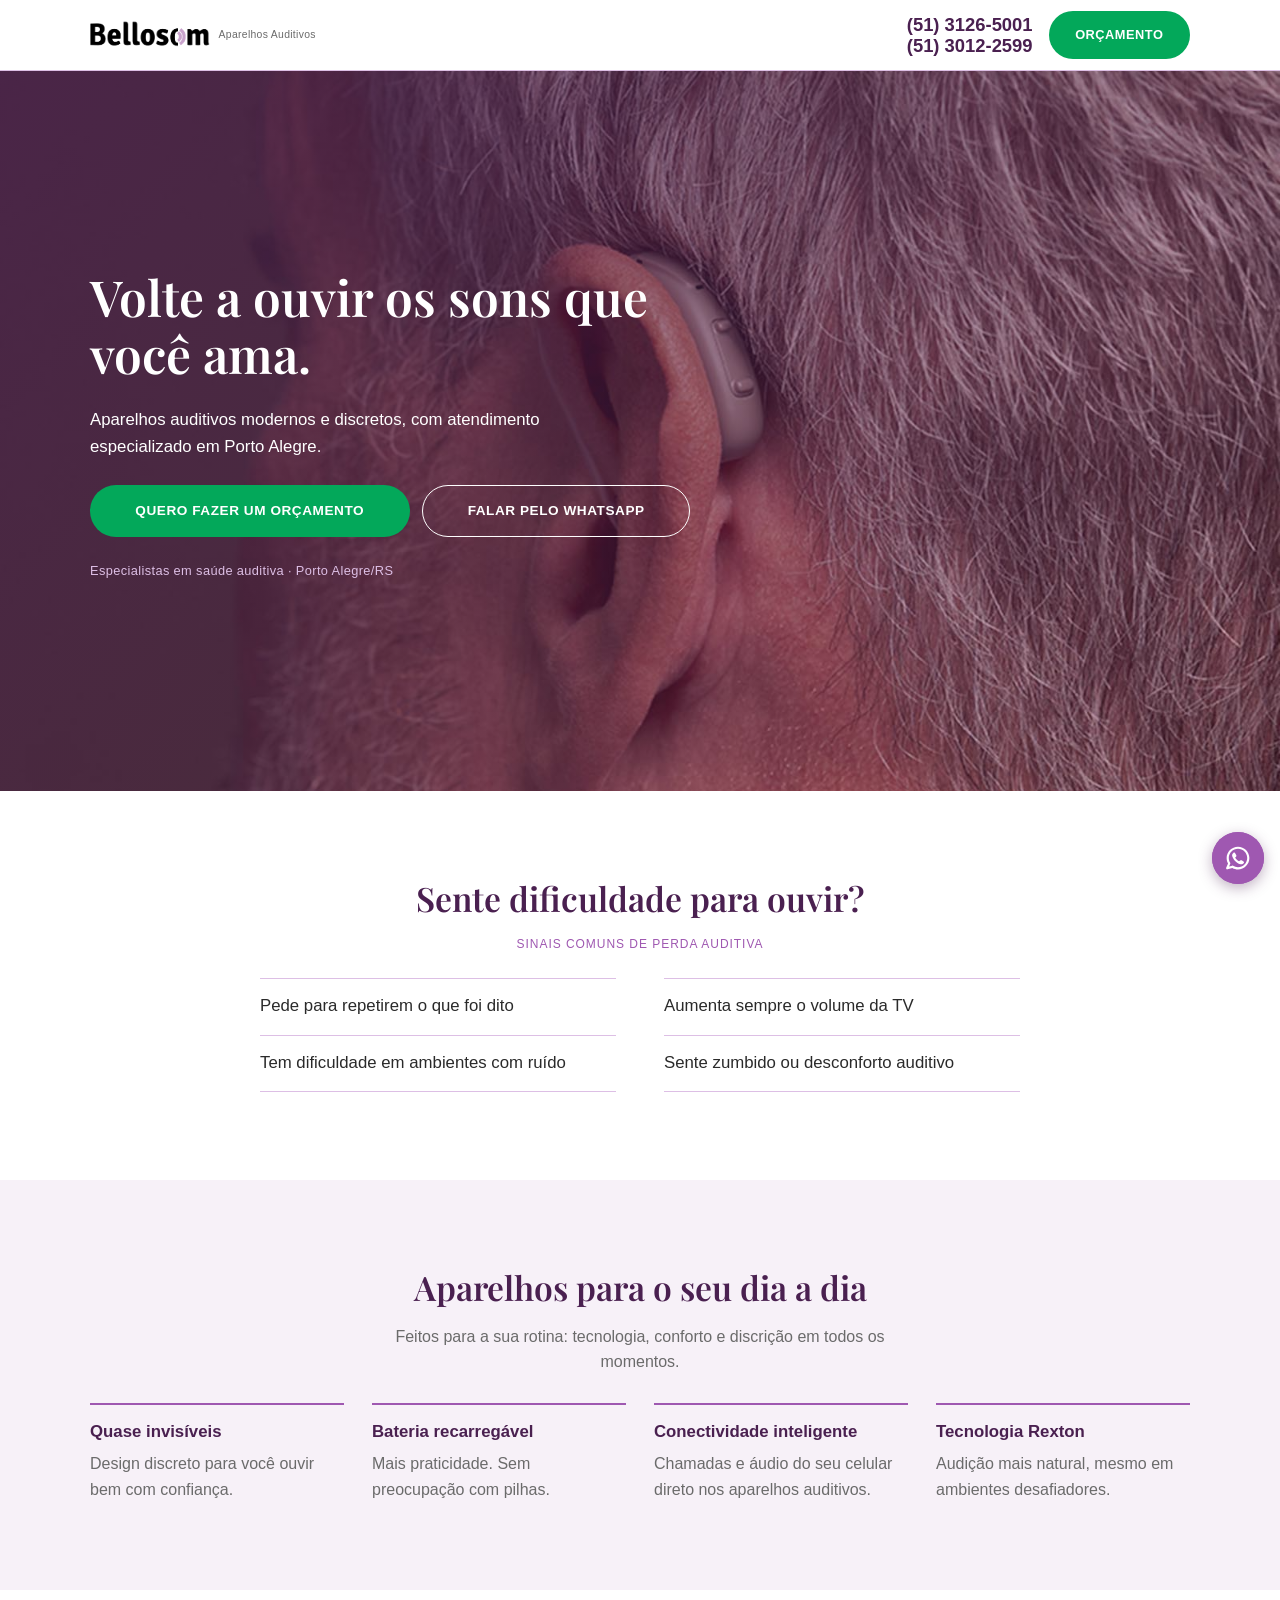
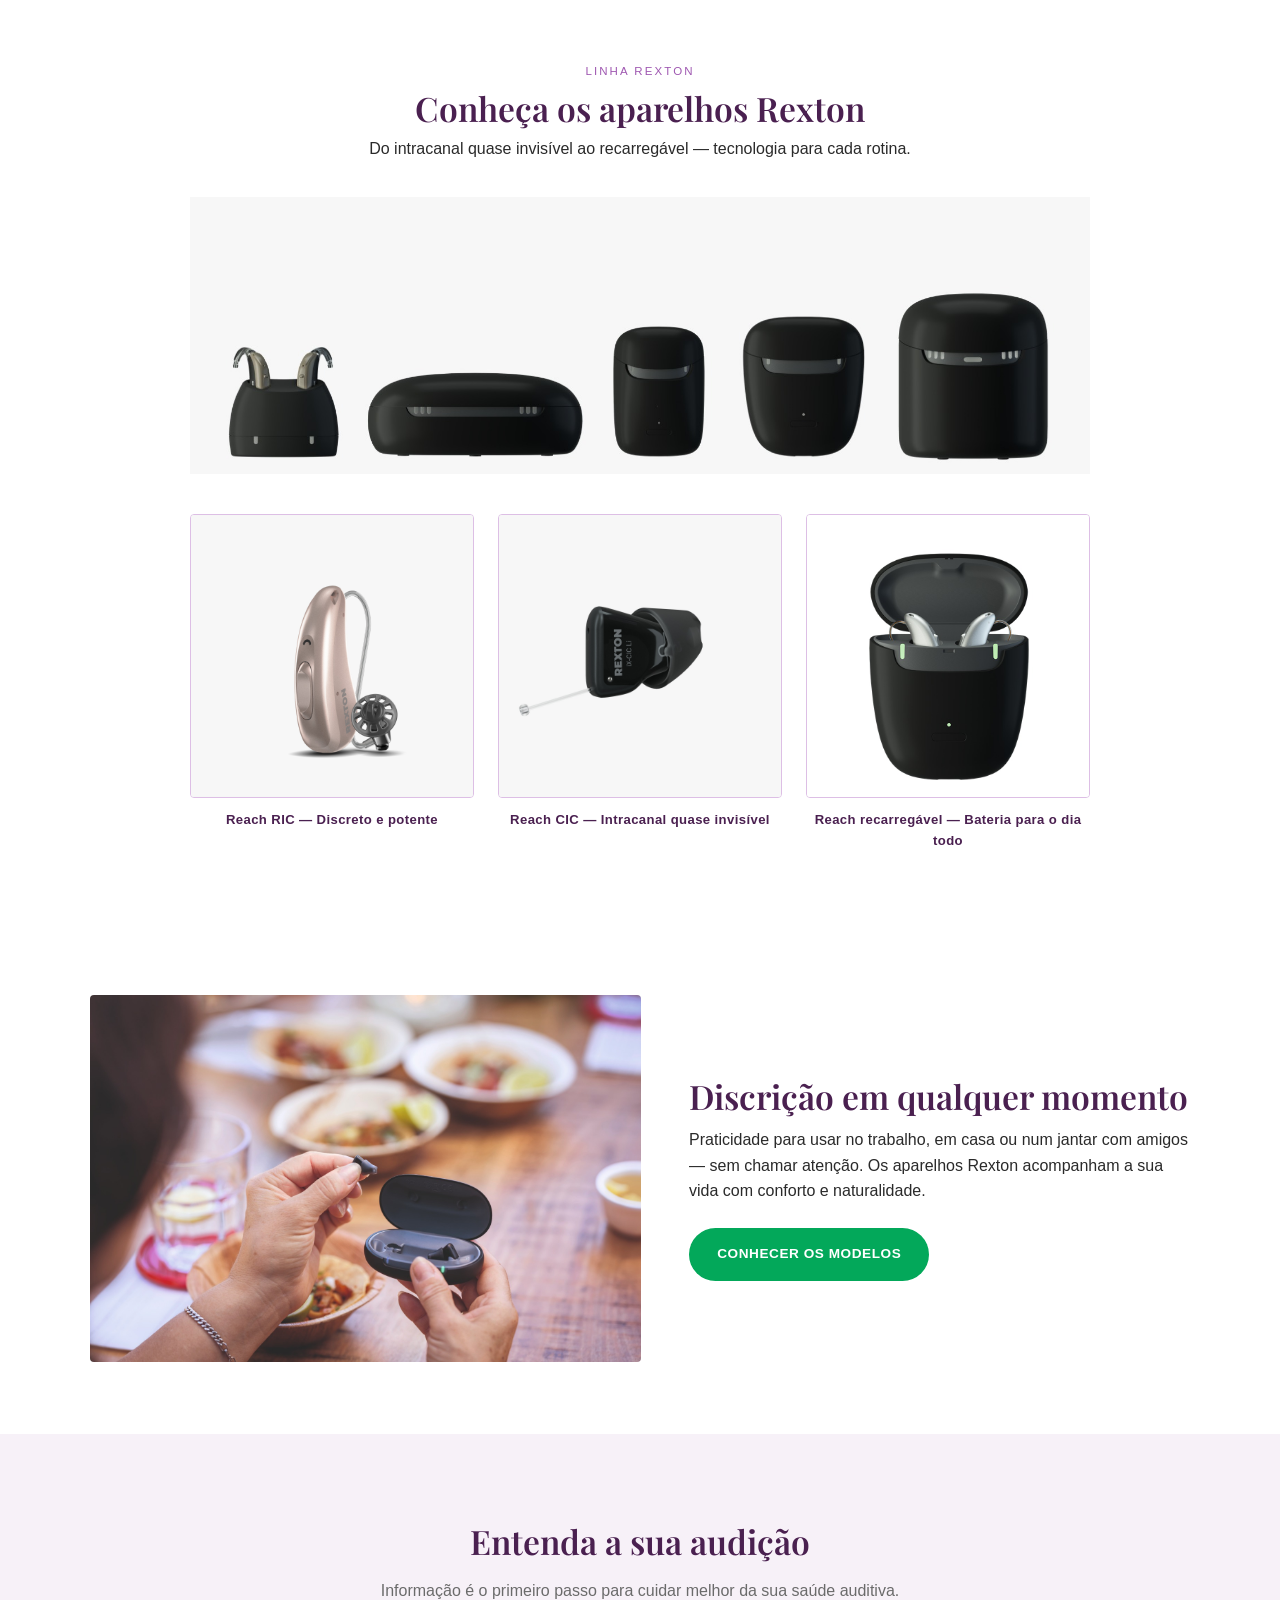
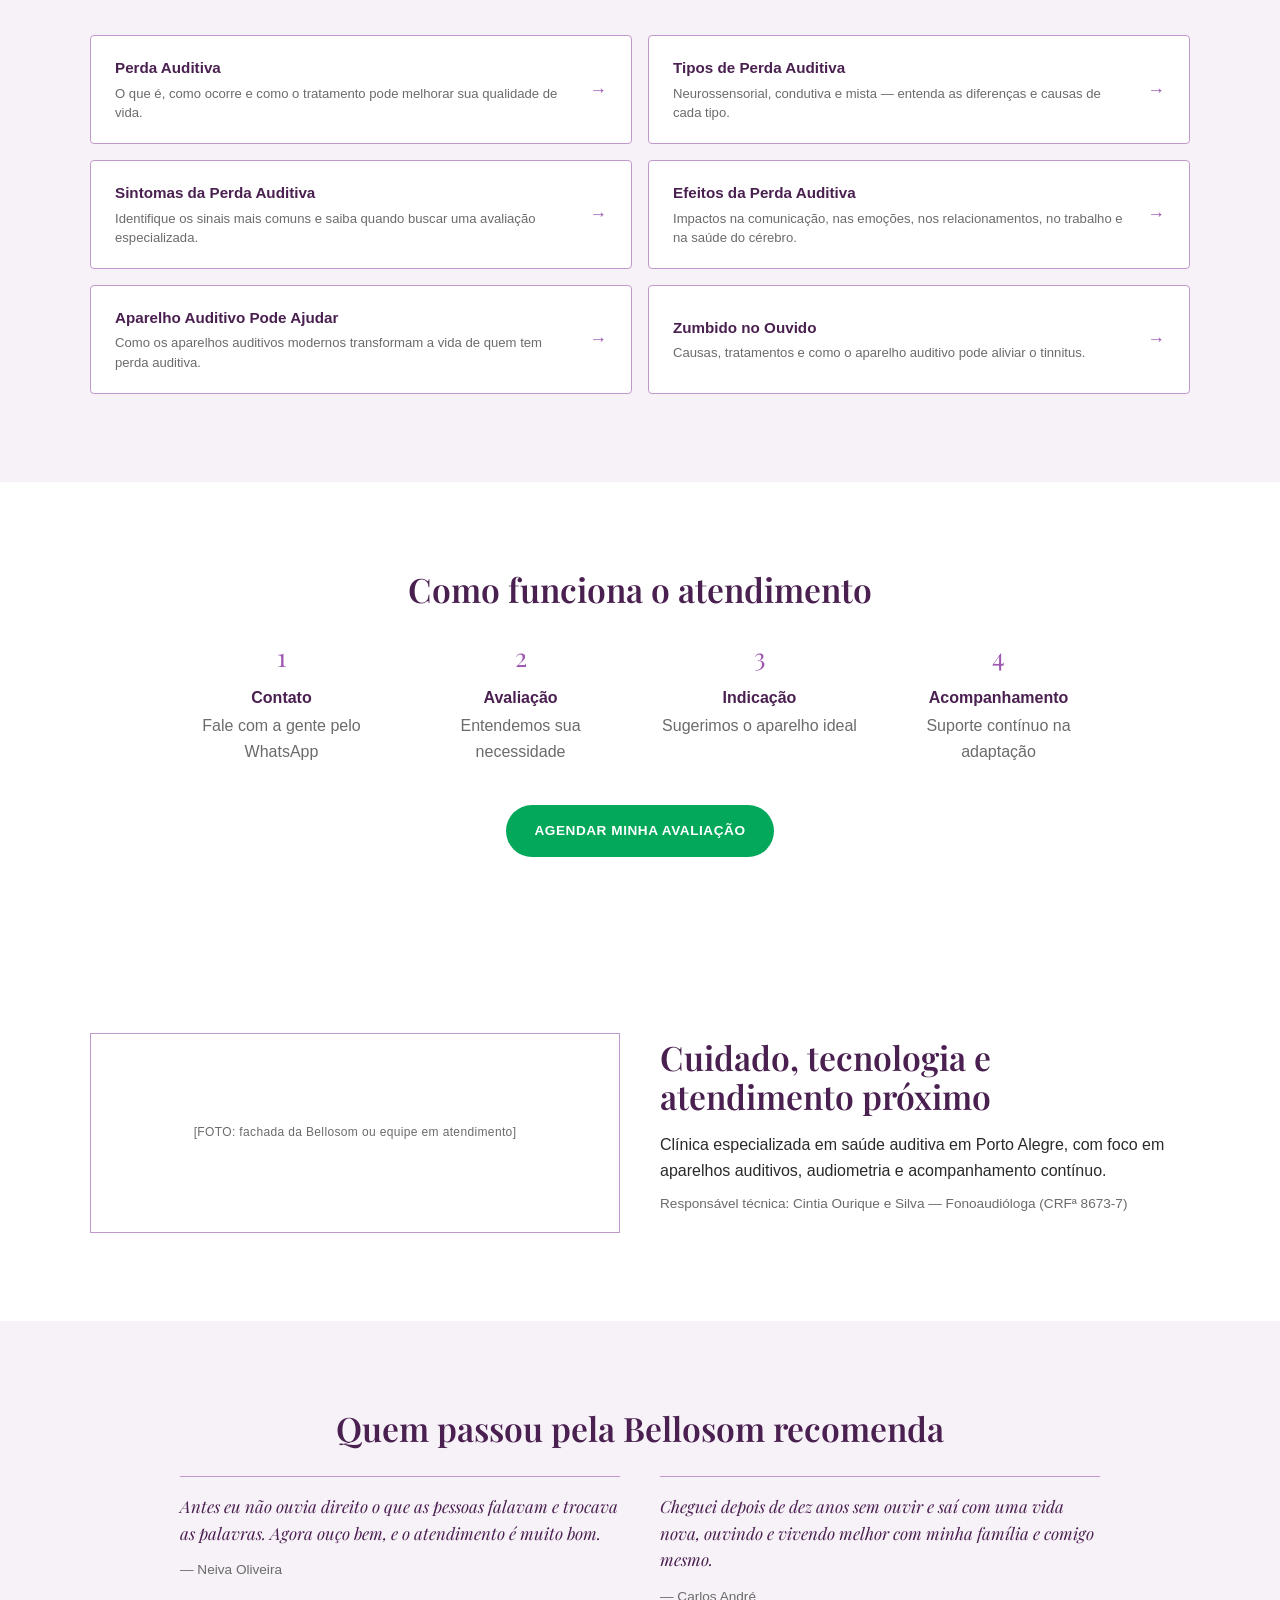
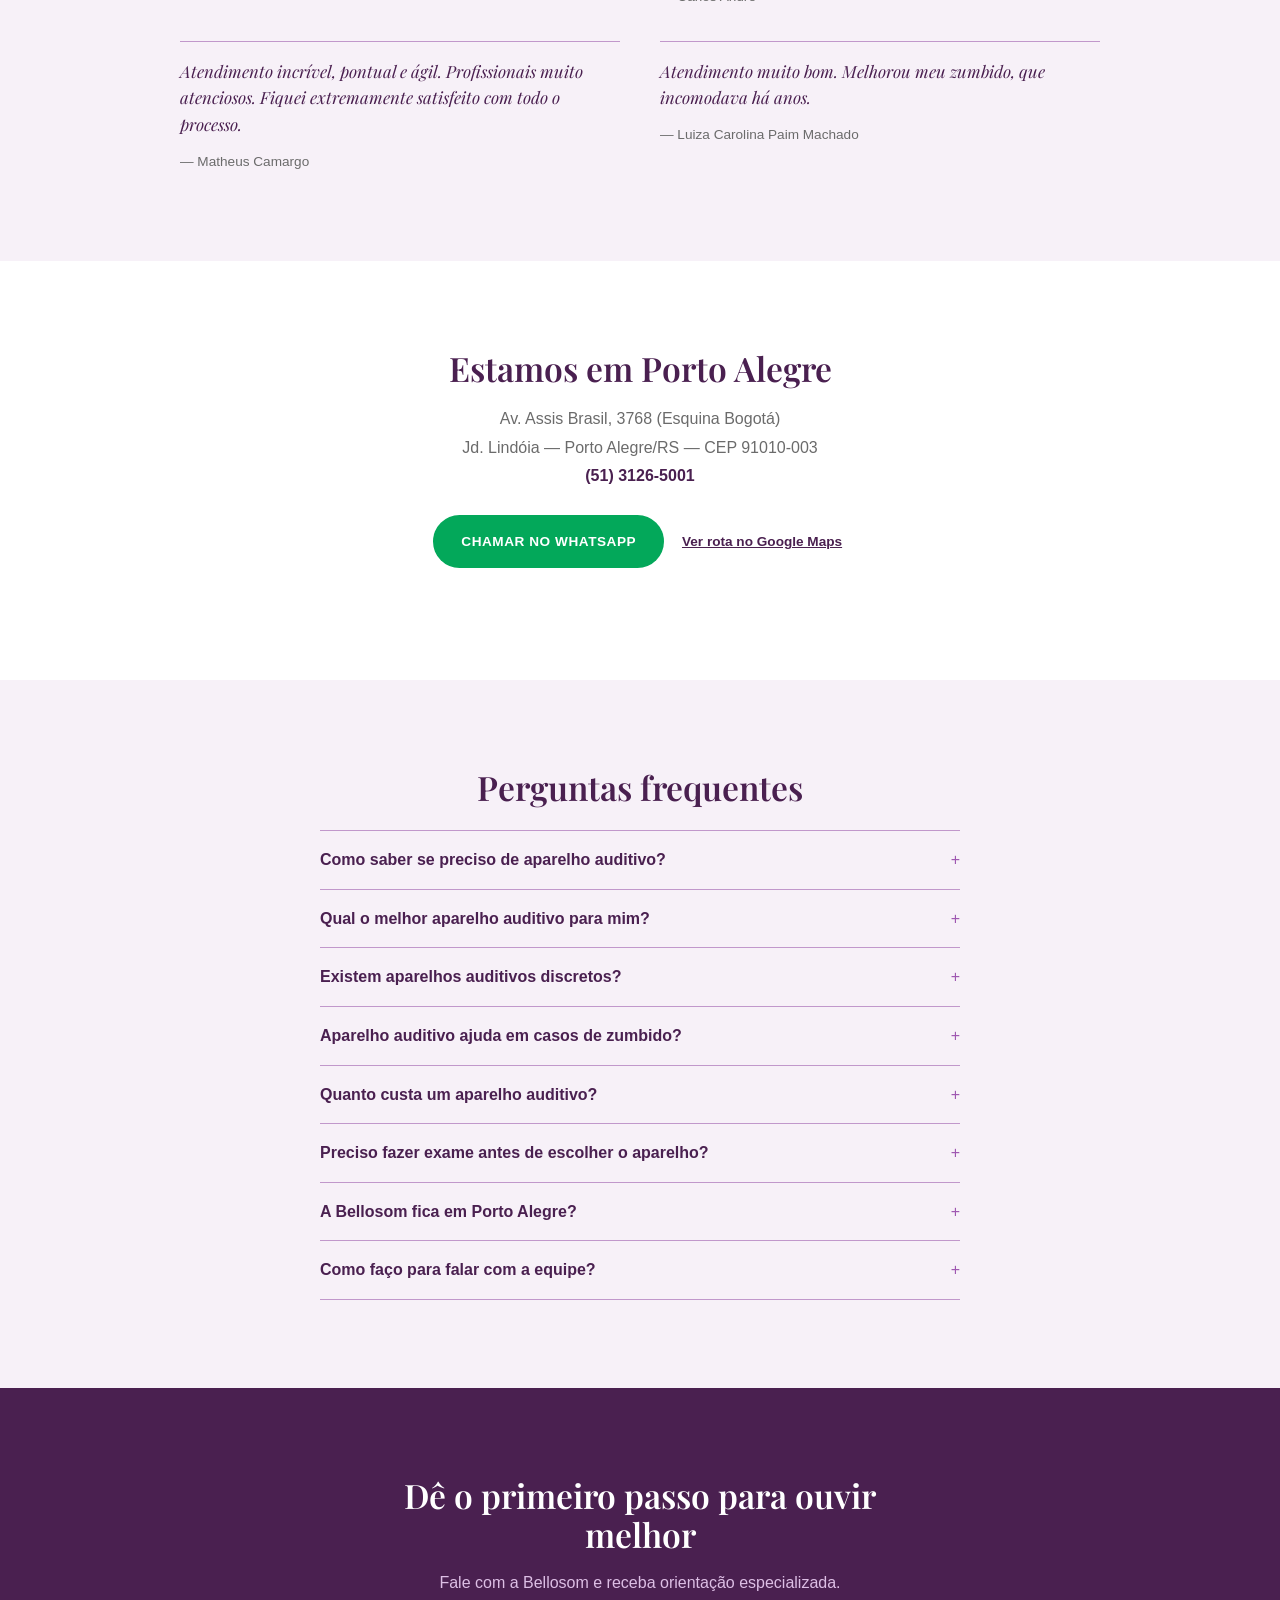
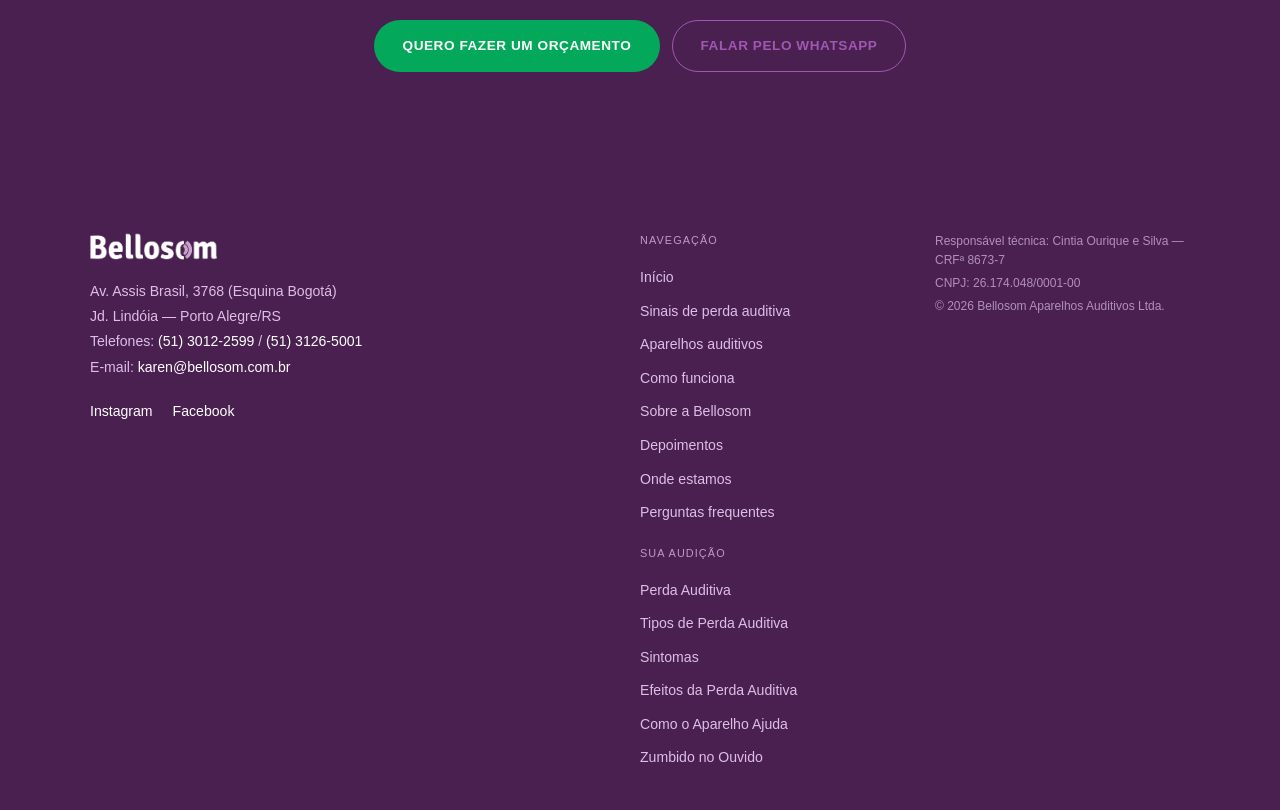
==== commit 20dcda75: "fix: vitrine em tema claro com imagem da linha Rexton em fundo branco - Substitui a foto da linha co" ====
--- a/site-claude/index.html
+++ b/site-claude/index.html
@@ -180,7 +180,7 @@
       <p class="product-showcase__lead">Do intracanal quase invisível ao recarregável — tecnologia para cada rotina.</p>
 
       <figure class="product-lineup">
-        <img src="img/aparelhos/rexton-linha-completa.jpg" alt="Linha completa de aparelhos auditivos e estojos carregadores Rexton" loading="lazy" width="1024" height="307">
+        <img src="img/aparelhos/rexton-linha-completa-branco.jpg" alt="Linha completa de aparelhos auditivos e estojos carregadores Rexton" loading="lazy" width="1600" height="492">
       </figure>
 
       <div class="product-gallery">
--- a/site-claude/css/style.css
+++ b/site-claude/css/style.css
@@ -228,9 +228,9 @@
   justify-content: center;
 }
 
-/* ---------- Vitrine de produtos (faixa full-width escura) ---------- */
+/* ---------- Vitrine de produtos (faixa full-width clara) ---------- */
 .product-showcase {
-  background: #100610;
+  background: var(--color-white);
   padding: clamp(2.75rem, 7vw, 4.5rem) 0;
 }
 .product-showcase__label {
@@ -238,21 +238,21 @@
   text-transform: uppercase;
   letter-spacing: .18em;
   font-size: .72rem;
-  color: var(--color-lilac-medium);
+  color: var(--color-purple-action);
   margin: 0 0 .5rem;
 }
 .product-showcase__title {
   text-align: center;
-  color: var(--color-white);
+  color: var(--color-purple-main);
   margin: 0 0 .5rem;
 }
 .product-showcase__lead {
   text-align: center;
-  color: var(--color-lilac-light);
+  color: var(--color-gray-dark);
   max-width: 42rem;
   margin: 0 auto 2.25rem;
 }
-/* Imagem da linha completa: fundo preto puro, funde-se na faixa escura */
+/* Imagem da linha completa (fundo branco) */
 .product-lineup {
   margin: 0 auto 2.5rem;
   max-width: 900px;
@@ -273,18 +273,19 @@
   margin: 0;
   text-align: center;
 }
-/* Fotos de estúdio (fundo claro): apresentadas como tiles brancos sobre a faixa escura */
+/* Fotos de estúdio apresentadas como tiles brancos com borda sutil */
 .product-card img {
   width: 100%;
   height: auto;
   background: var(--color-white);
+  border: 1px solid var(--color-lilac-light);
   border-radius: var(--radius);
 }
 .product-card figcaption {
   margin-top: .7rem;
   font-size: .82rem;
   font-weight: 600;
-  color: var(--color-lilac-light);
+  color: var(--color-purple-main);
   letter-spacing: .03em;
 }
 
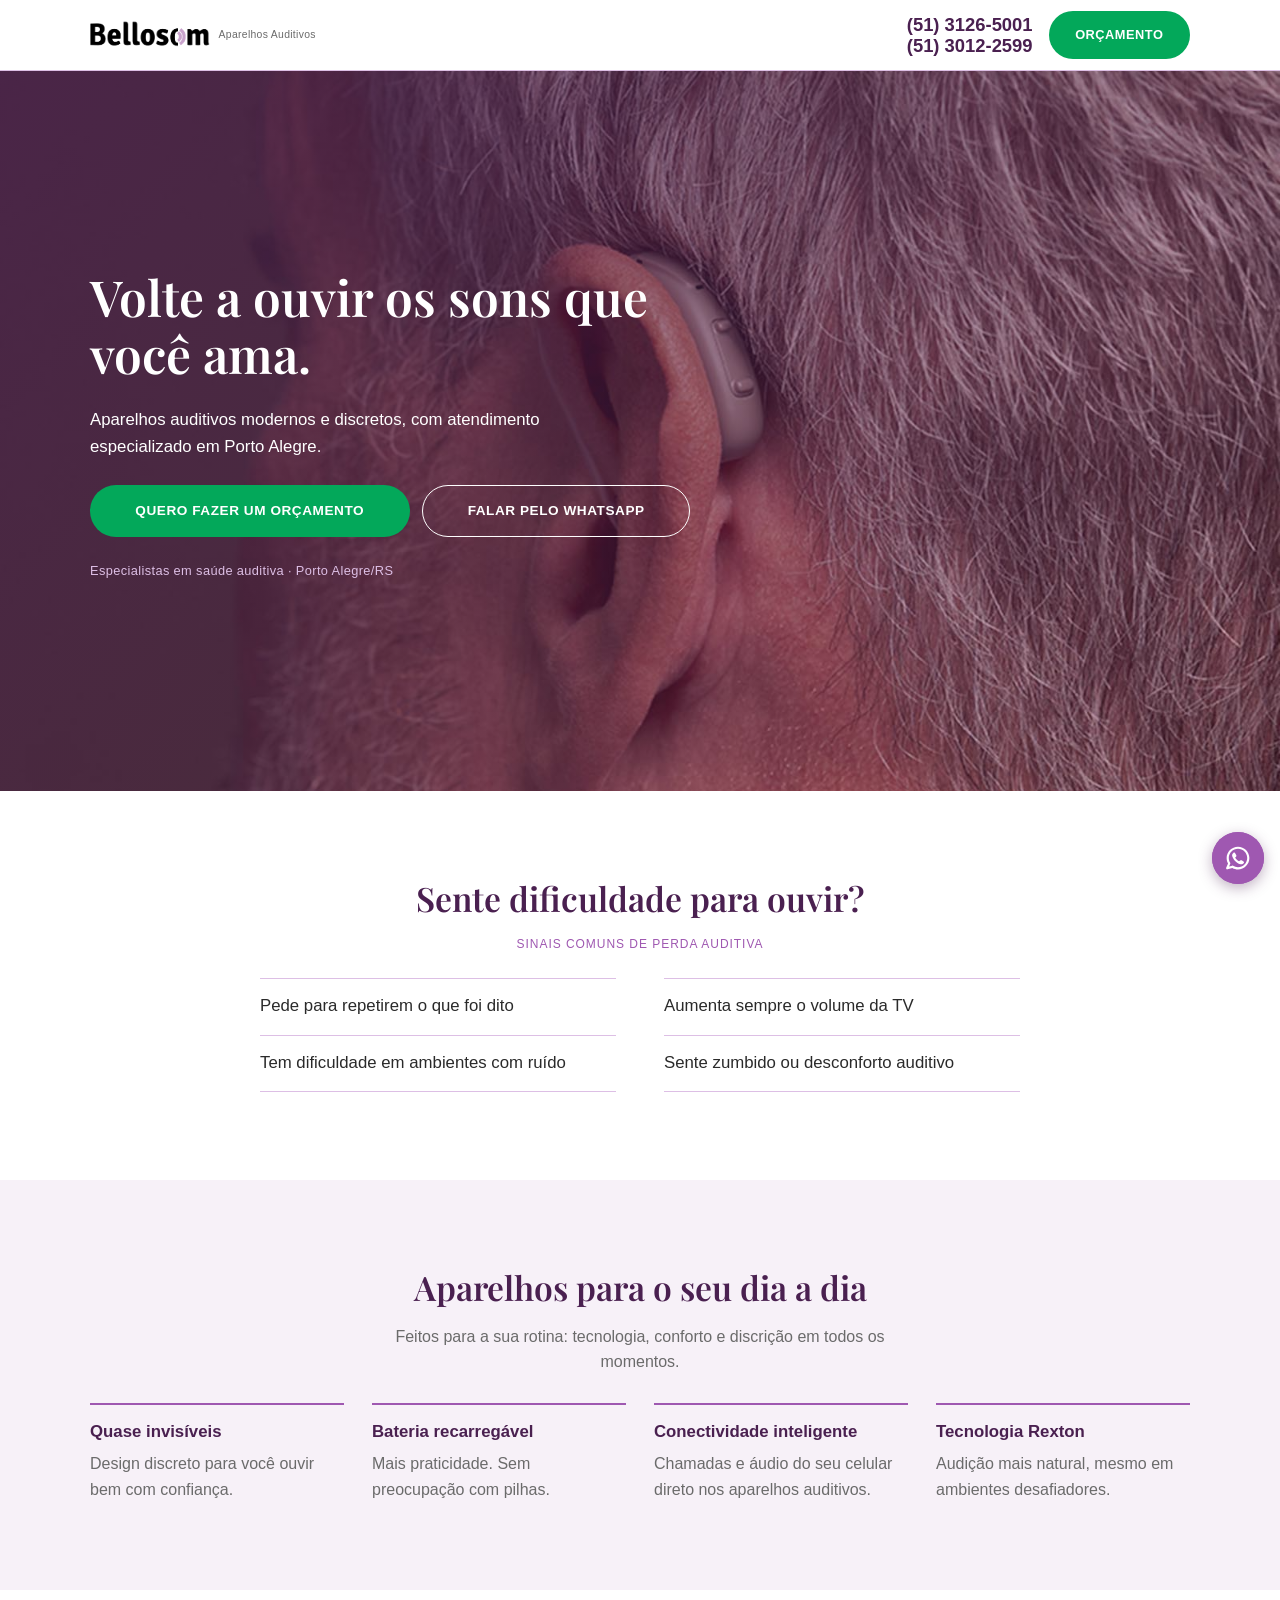
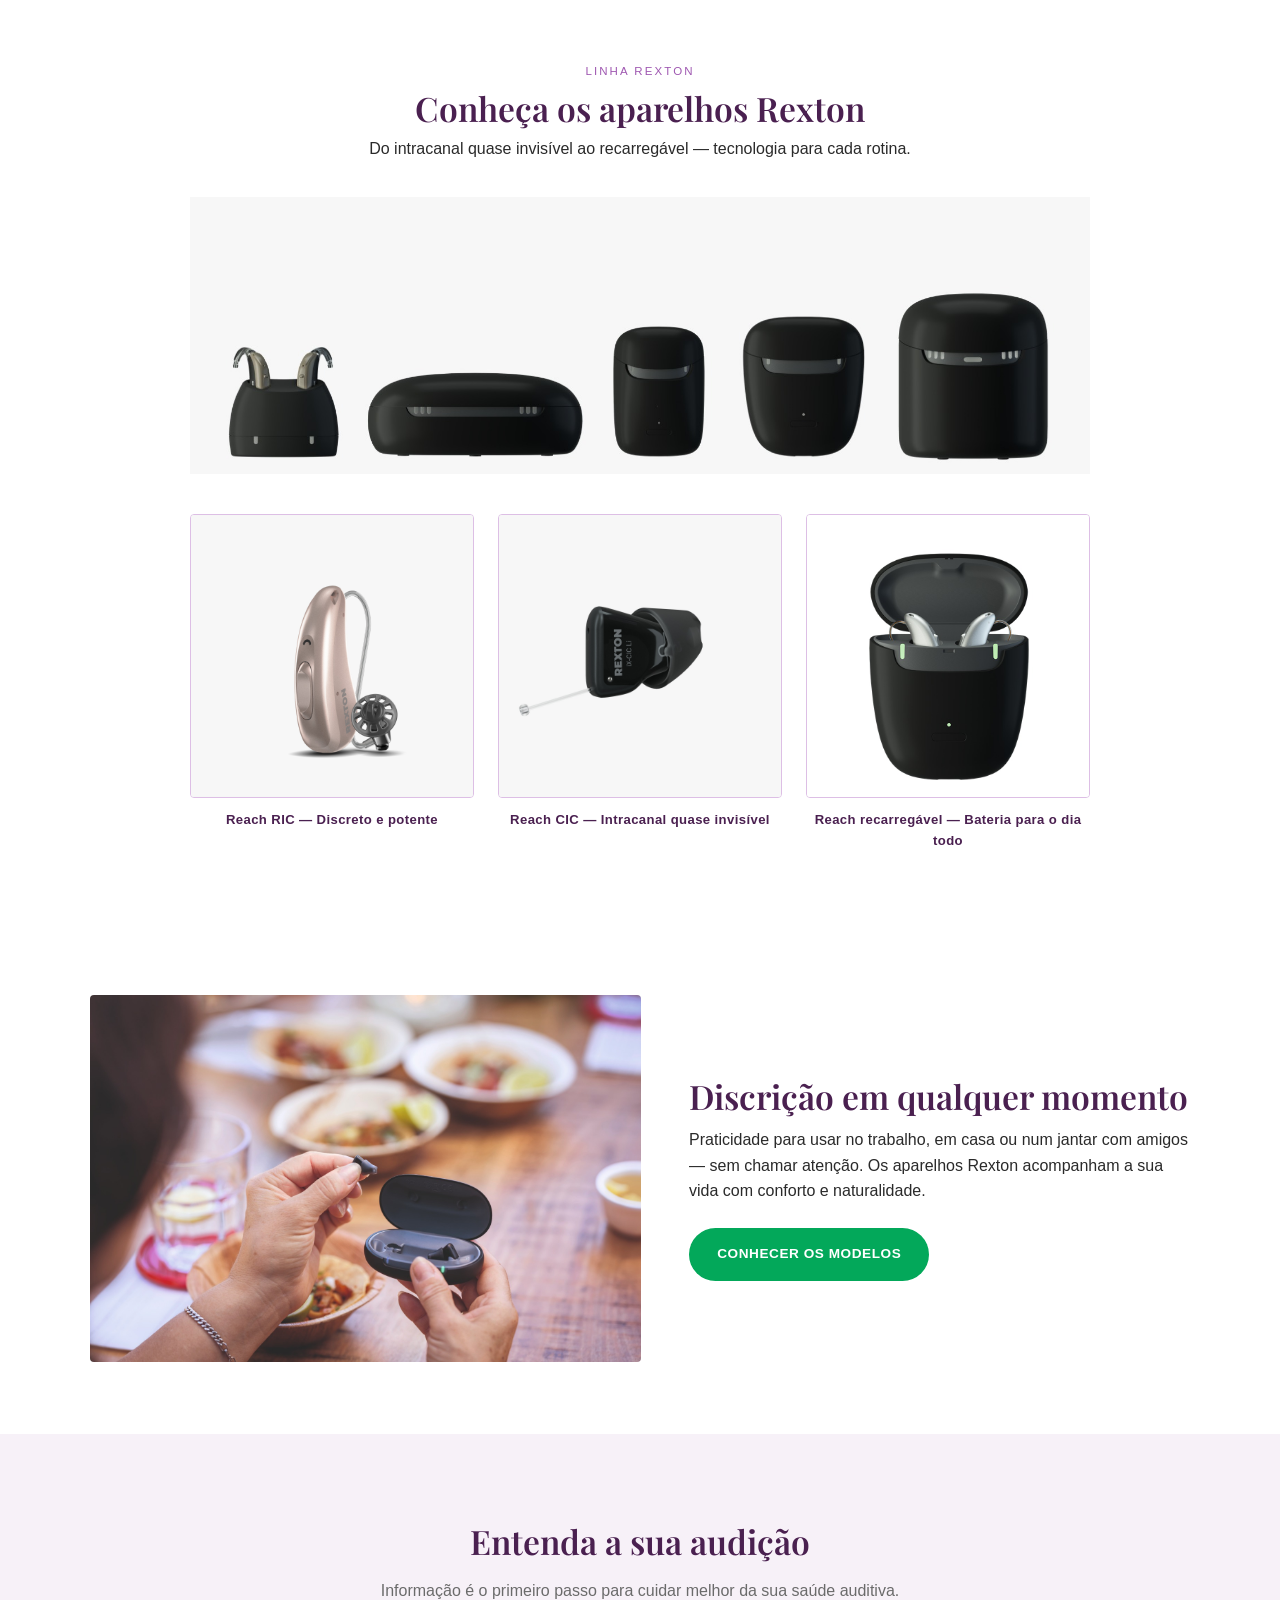
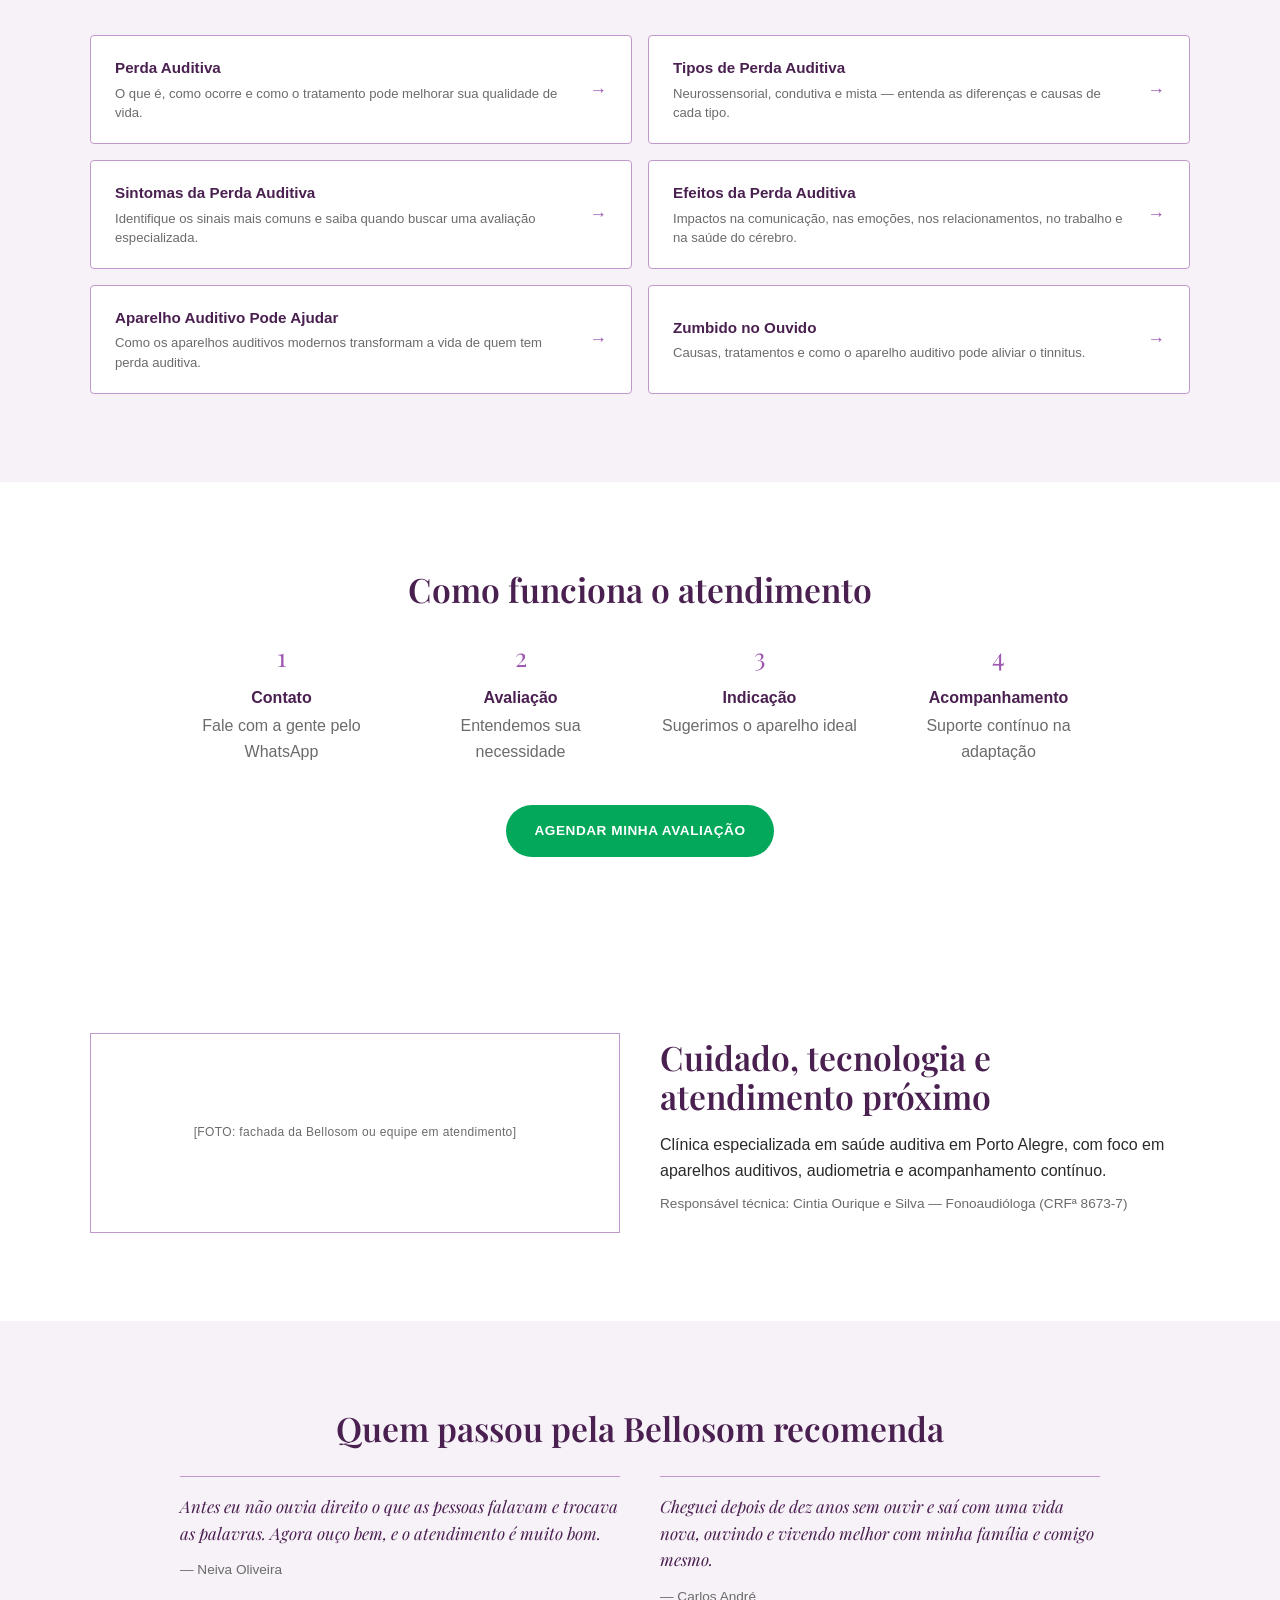
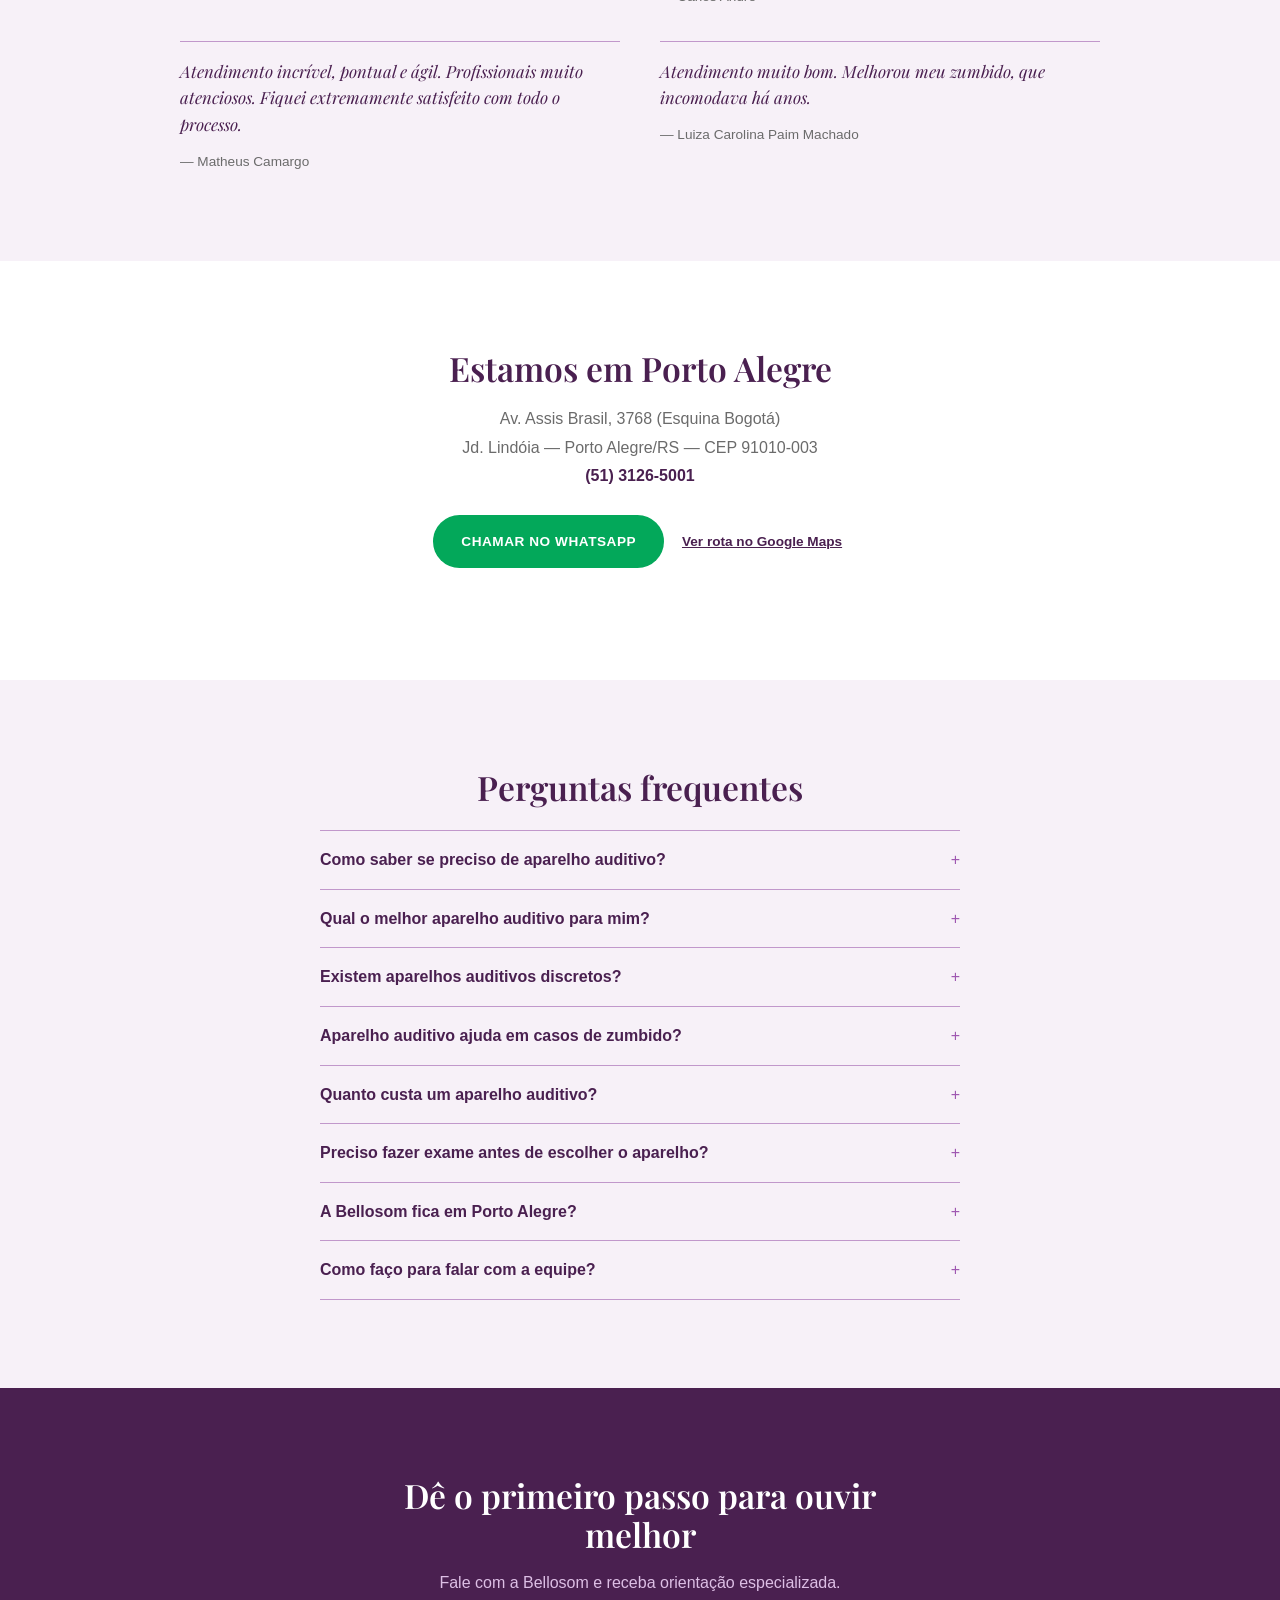
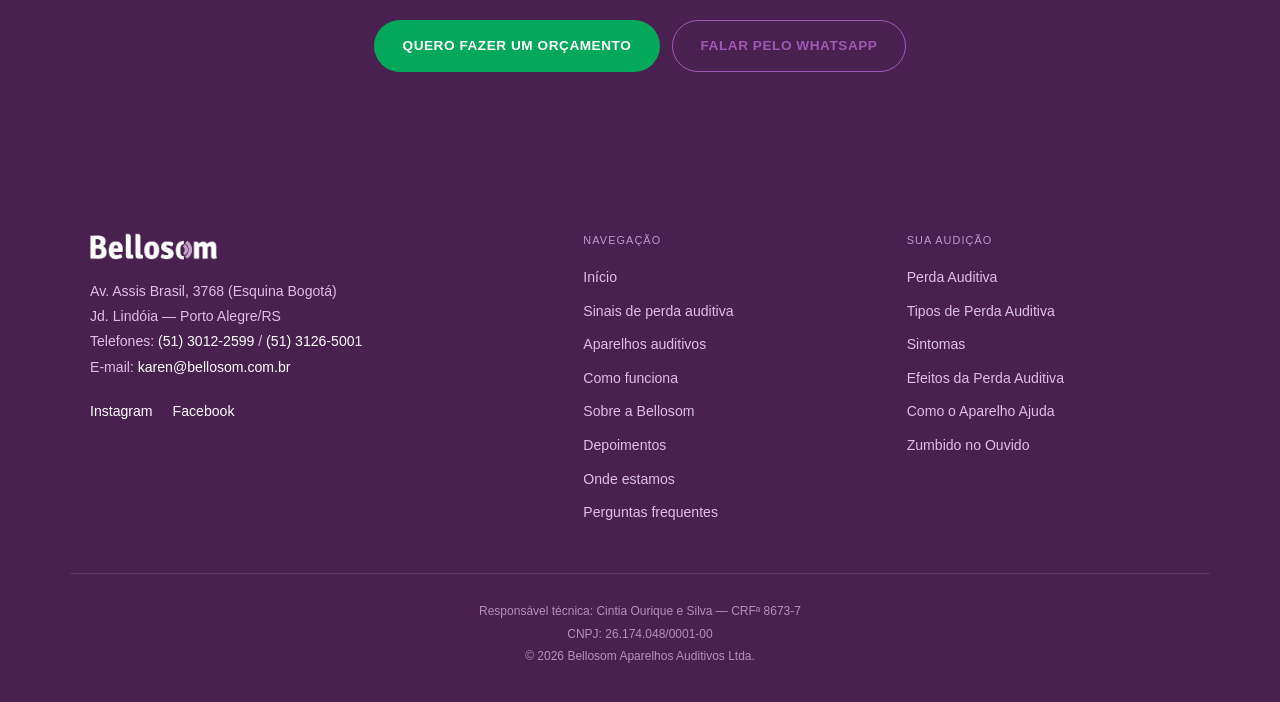
==== commit dba7a94e: "refactor: rodapé em 3 colunas com bloco legal centralizado ao final - Separa "Navegação" e "Sua Audi" ====
--- a/site-claude/index.html
+++ b/site-claude/index.html
@@ -417,7 +417,7 @@
       </div>
     </div>
 
-    <nav class="site-footer__sitemap" aria-label="Mapa do site">
+    <nav class="site-footer__sitemap" aria-label="Navegação">
       <p class="site-footer__nav-title">Navegação</p>
       <ul>
         <li><a href="#hero-title">Início</a></li>
@@ -429,7 +429,10 @@
         <li><a href="#geo-title">Onde estamos</a></li>
         <li><a href="#faq-title">Perguntas frequentes</a></li>
       </ul>
-      <p class="site-footer__nav-title" style="margin-top:1.25rem">Sua Audição</p>
+    </nav>
+
+    <nav class="site-footer__sitemap" aria-label="Sua Audição">
+      <p class="site-footer__nav-title">Sua Audição</p>
       <ul>
         <li><a href="perda-auditiva.html">Perda Auditiva</a></li>
         <li><a href="tipos-de-perda-auditiva.html">Tipos de Perda Auditiva</a></li>
@@ -440,12 +443,12 @@
       </ul>
     </nav>
 
-    <div class="site-footer__legal">
-      <p>Responsável técnica: Cintia Ourique e Silva — CRFª 8673-7</p>
-      <p>CNPJ: 26.174.048/0001-00</p>
-      <p>© 2026 Bellosom Aparelhos Auditivos Ltda.</p>
-    </div>
-
+  </div>
+
+  <div class="container site-footer__legal">
+    <p>Responsável técnica: Cintia Ourique e Silva — CRFª 8673-7</p>
+    <p>CNPJ: 26.174.048/0001-00</p>
+    <p>© 2026 Bellosom Aparelhos Auditivos Ltda.</p>
   </div>
 </footer>
 
--- a/site-claude/css/style.css
+++ b/site-claude/css/style.css
@@ -545,7 +545,14 @@
 .site-footer__logo-img { height: 32px; width: auto; margin-bottom: .9rem; }
 .site-footer address { font-style: normal; line-height: 1.8; font-size: .88rem; }
 .site-footer__social { display: flex; gap: 1.25rem; margin-top: 1.25rem; font-size: .88rem; }
-.site-footer__legal { font-size: .75rem; opacity: .7; }
+.site-footer__legal {
+  font-size: .75rem;
+  opacity: .7;
+  text-align: center;
+  margin-top: 2.5rem;
+  padding-top: 1.75rem;
+  border-top: 1px solid rgba(221, 191, 229, .2);
+}
 .site-footer__legal p { margin: 0 0 .3em; }
 
 /* Sitemap */
@@ -624,7 +631,7 @@
   .audicao-grid { grid-template-columns: 1fr 1fr; }
 
   /* Footer 3 colunas: info + sitemap + legal */
-  .site-footer__inner { grid-template-columns: 2fr 1fr 1fr; align-items: start; }
+  .site-footer__inner { grid-template-columns: 1.6fr 1fr 1fr; align-items: start; }
 
   /* Sintomas em duas colunas — bloco centralizado, mantendo o respiro */
   .symptom-list {
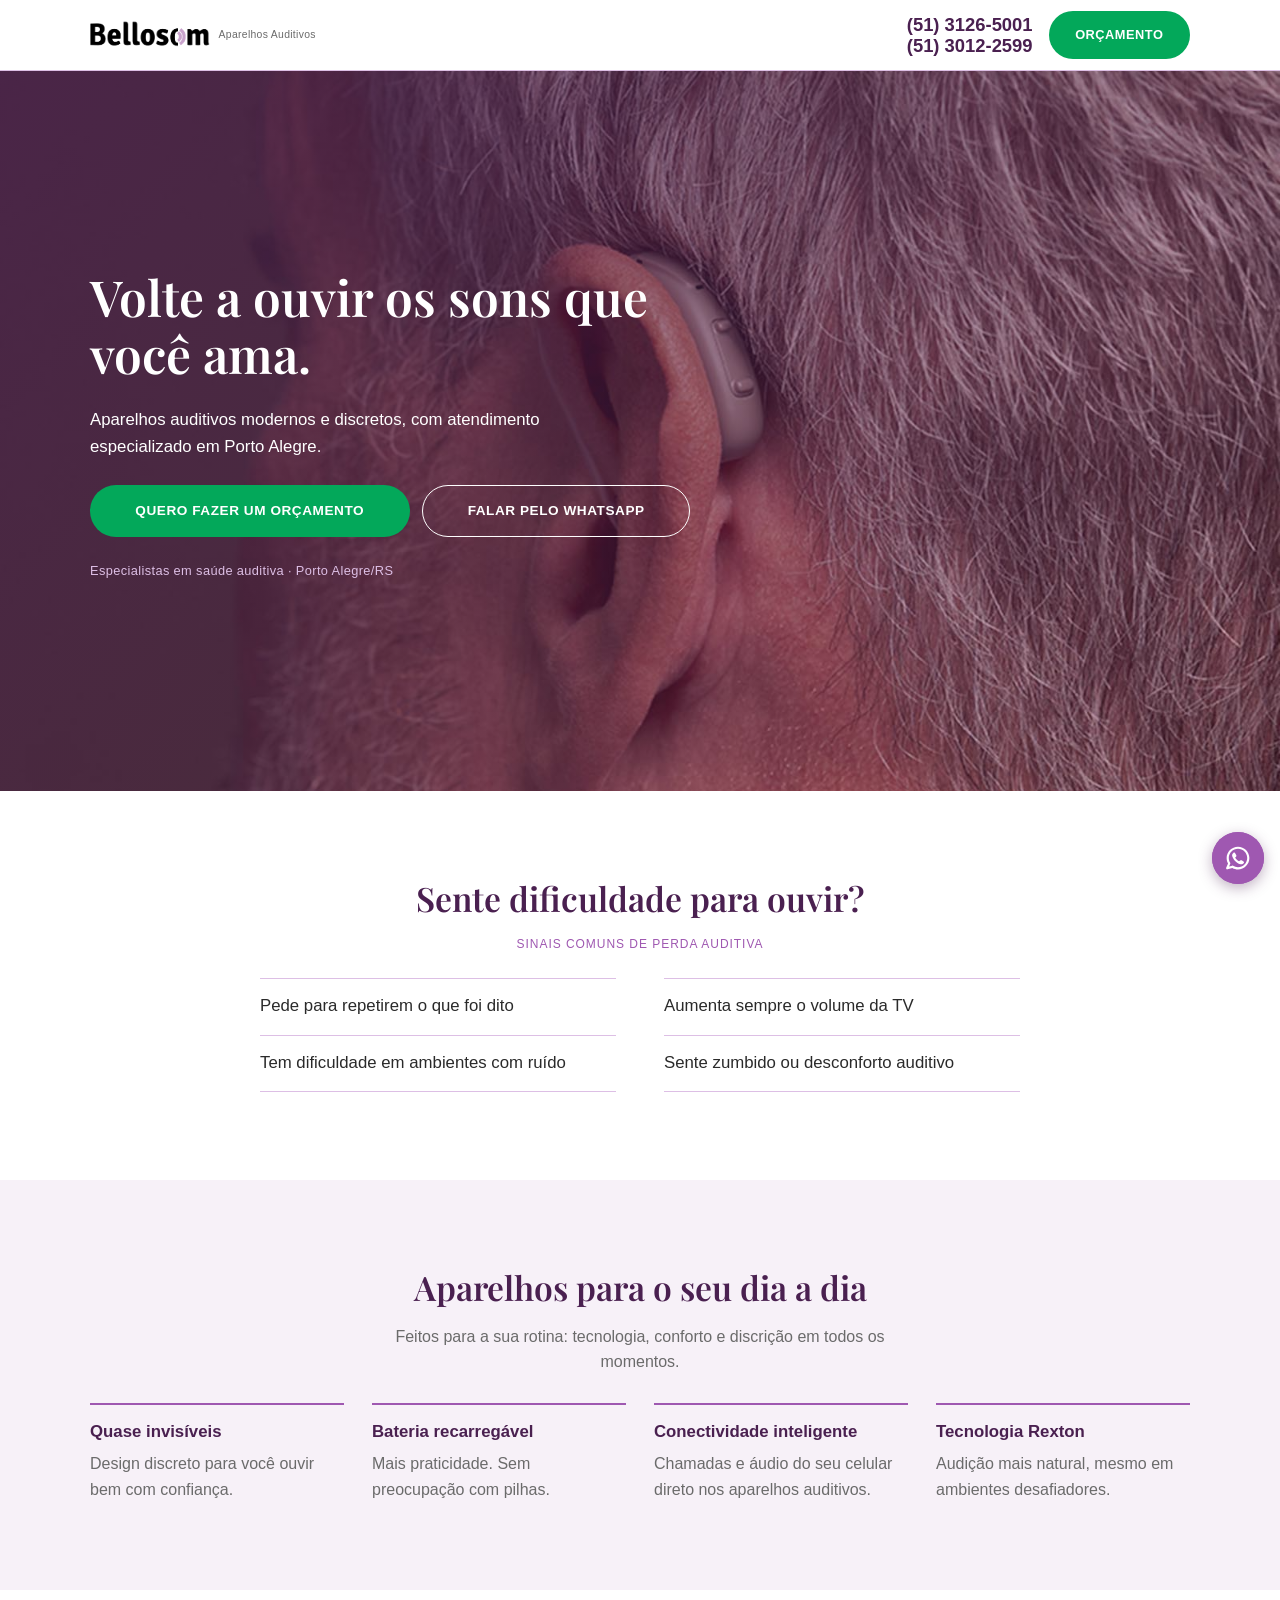
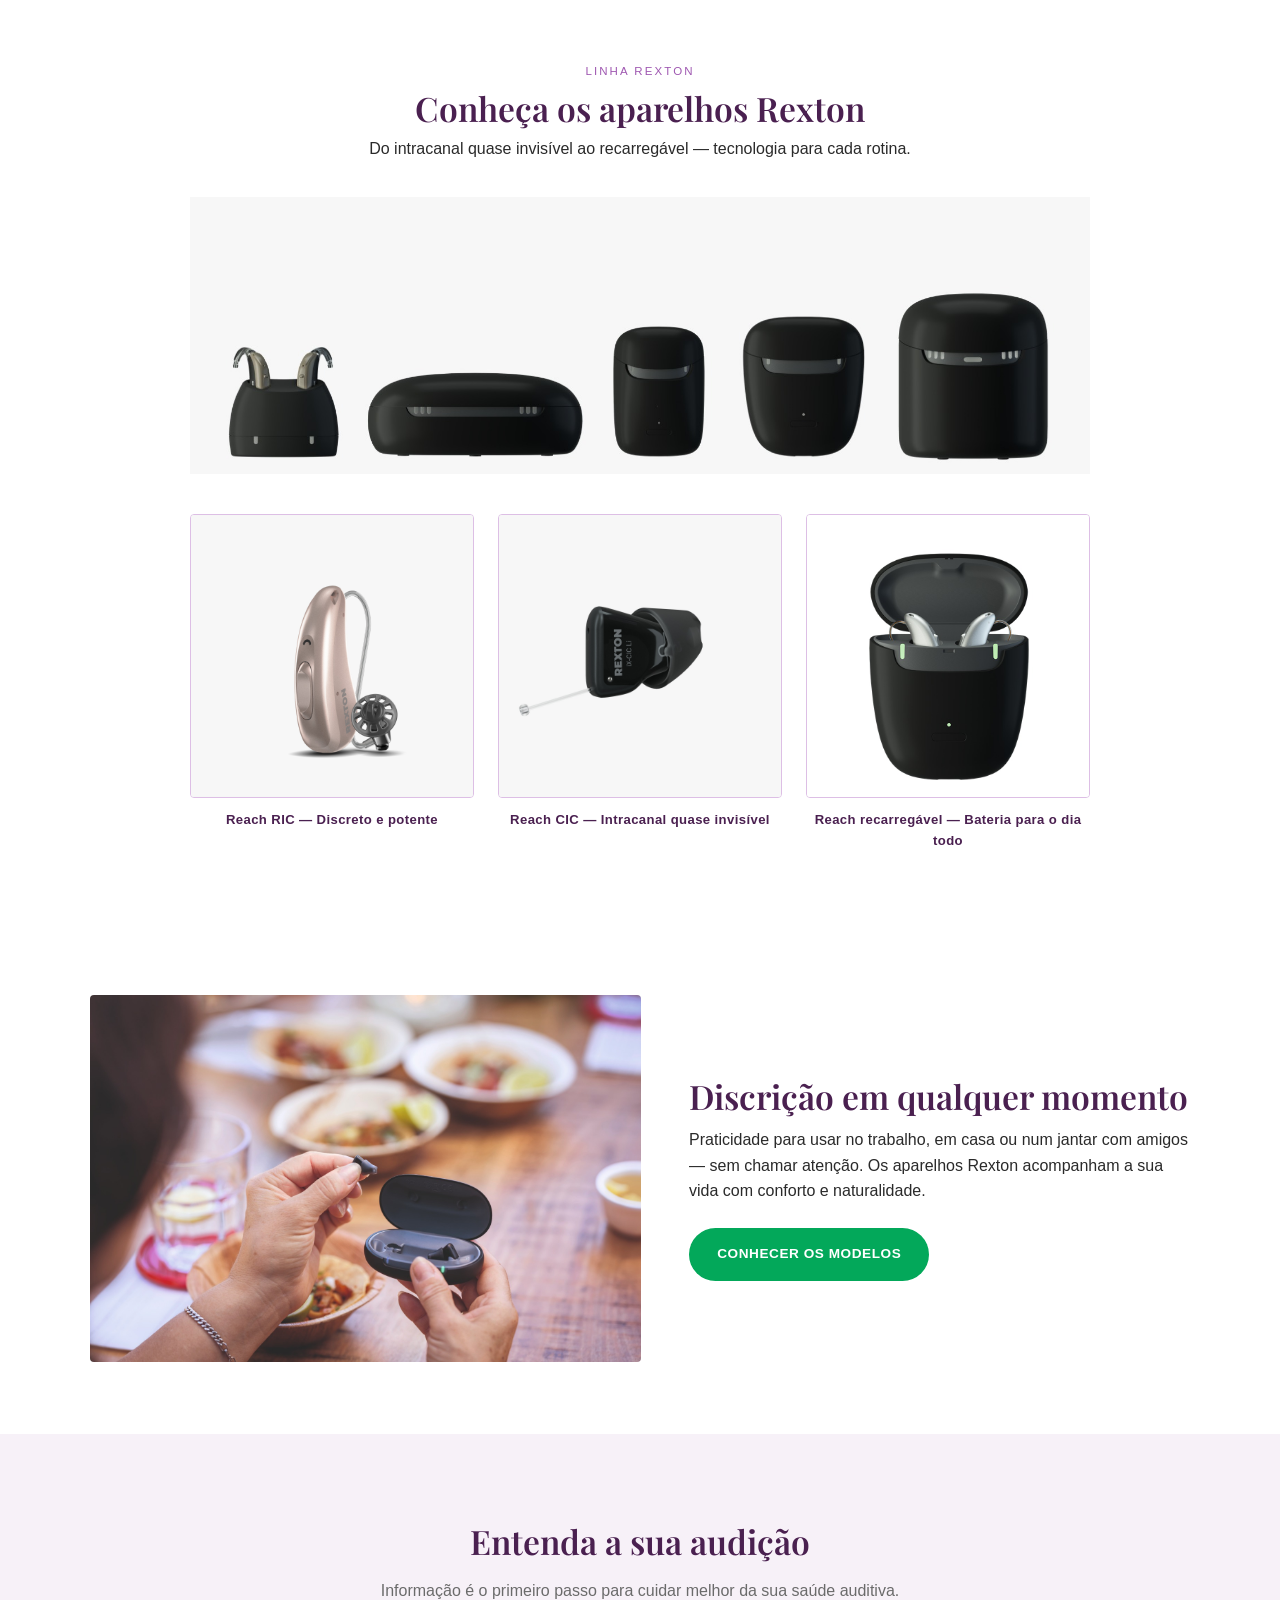
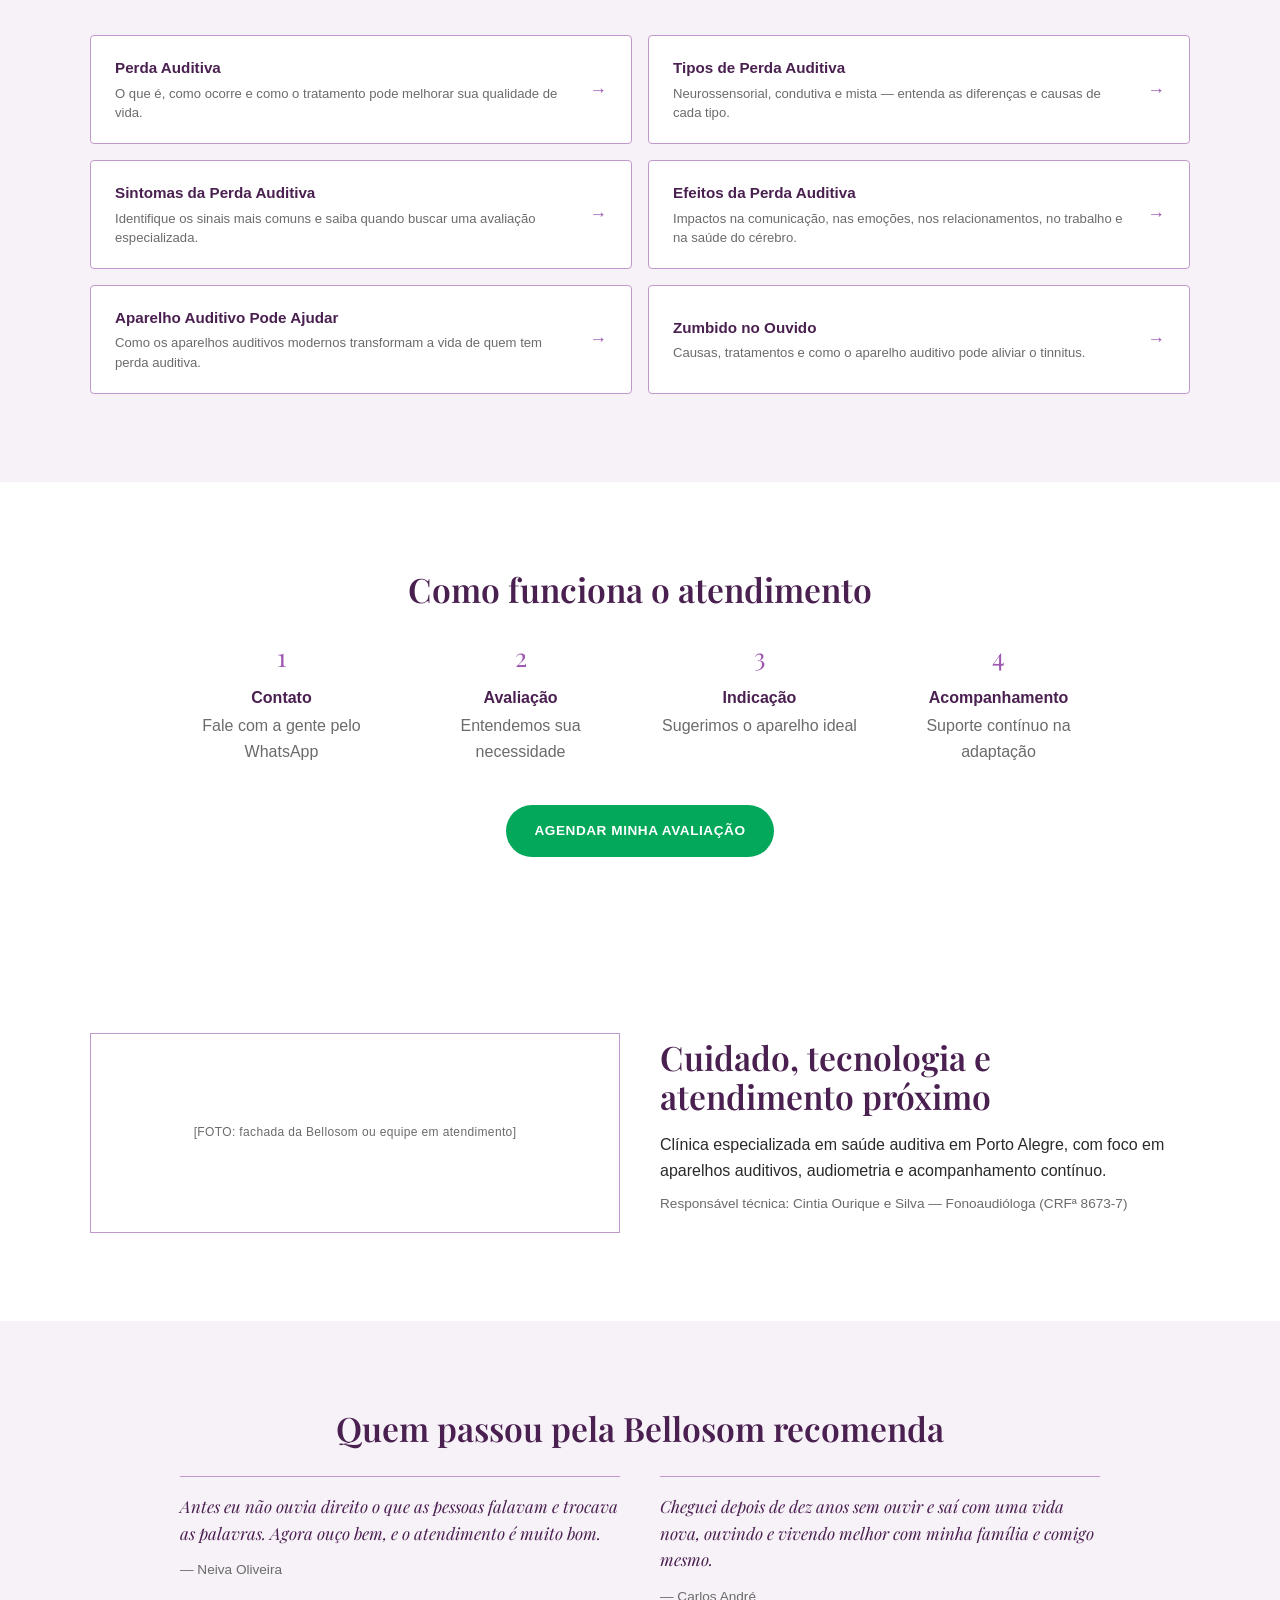
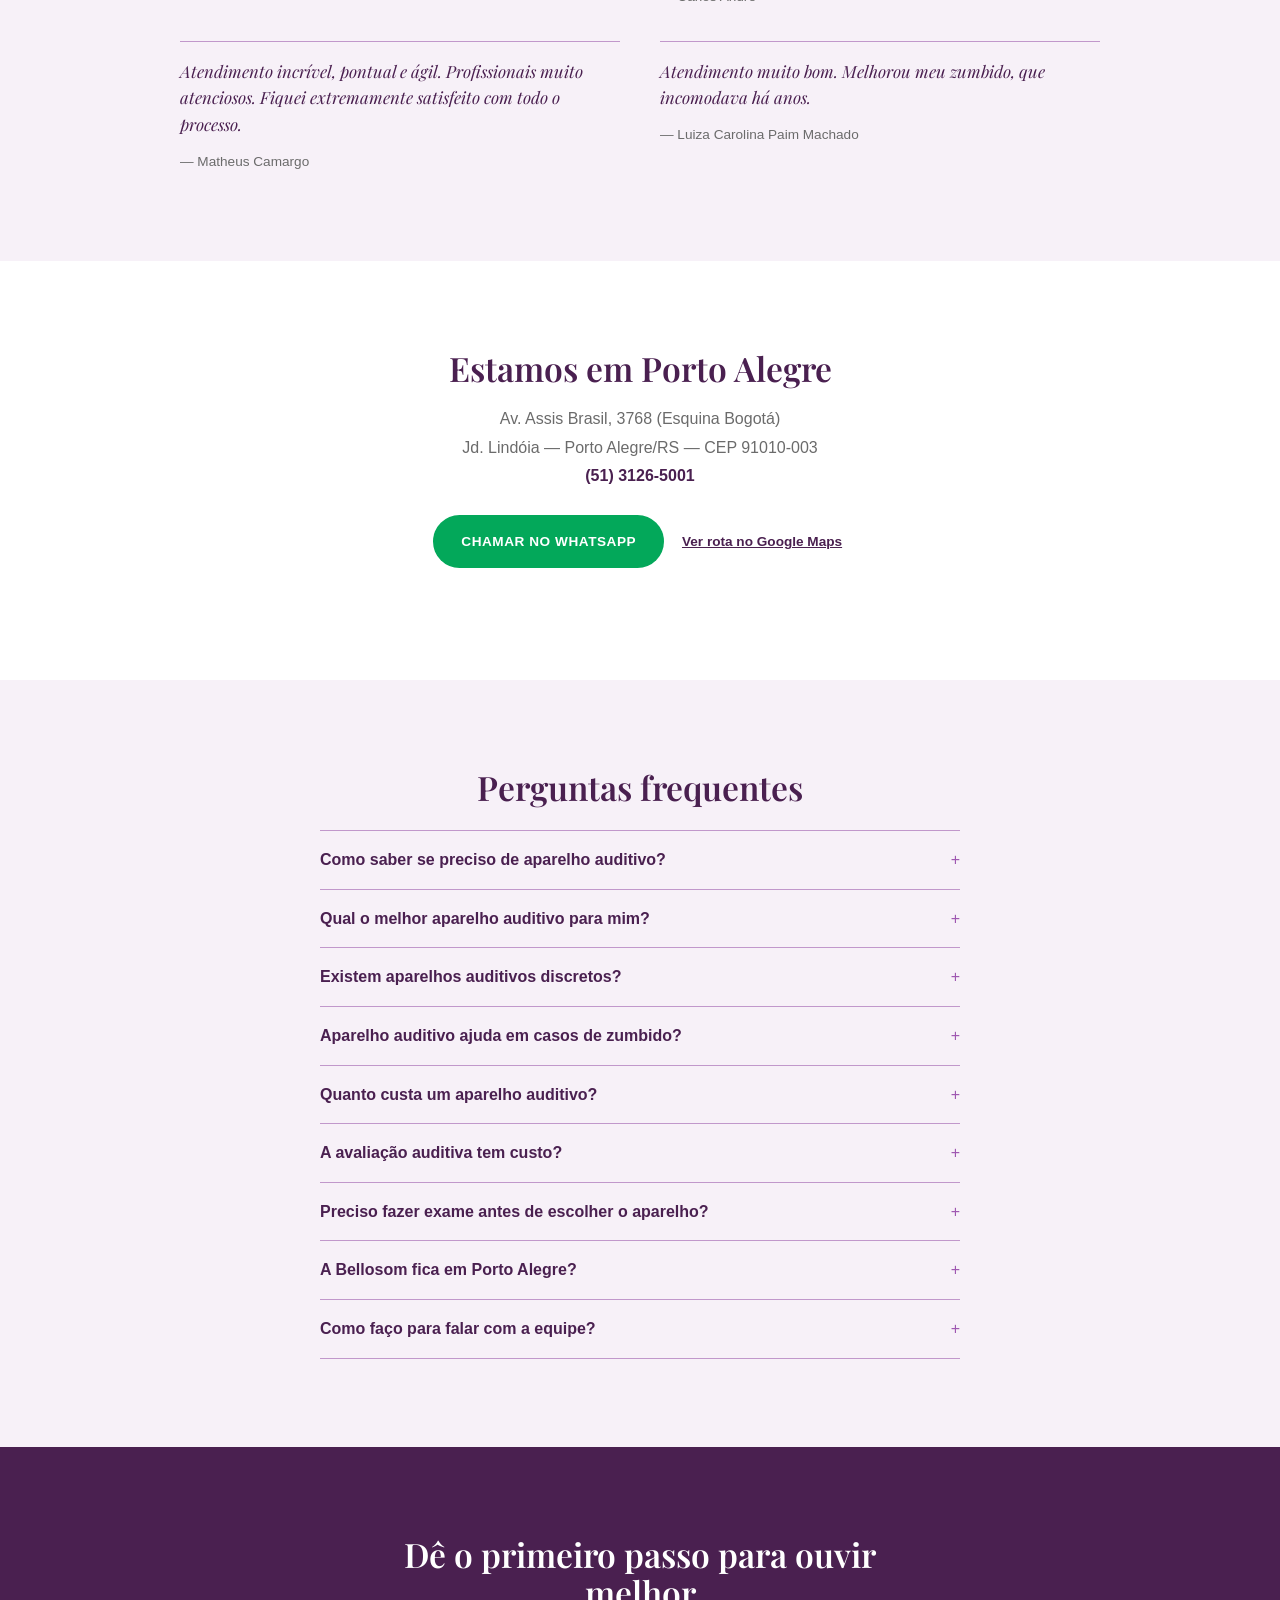
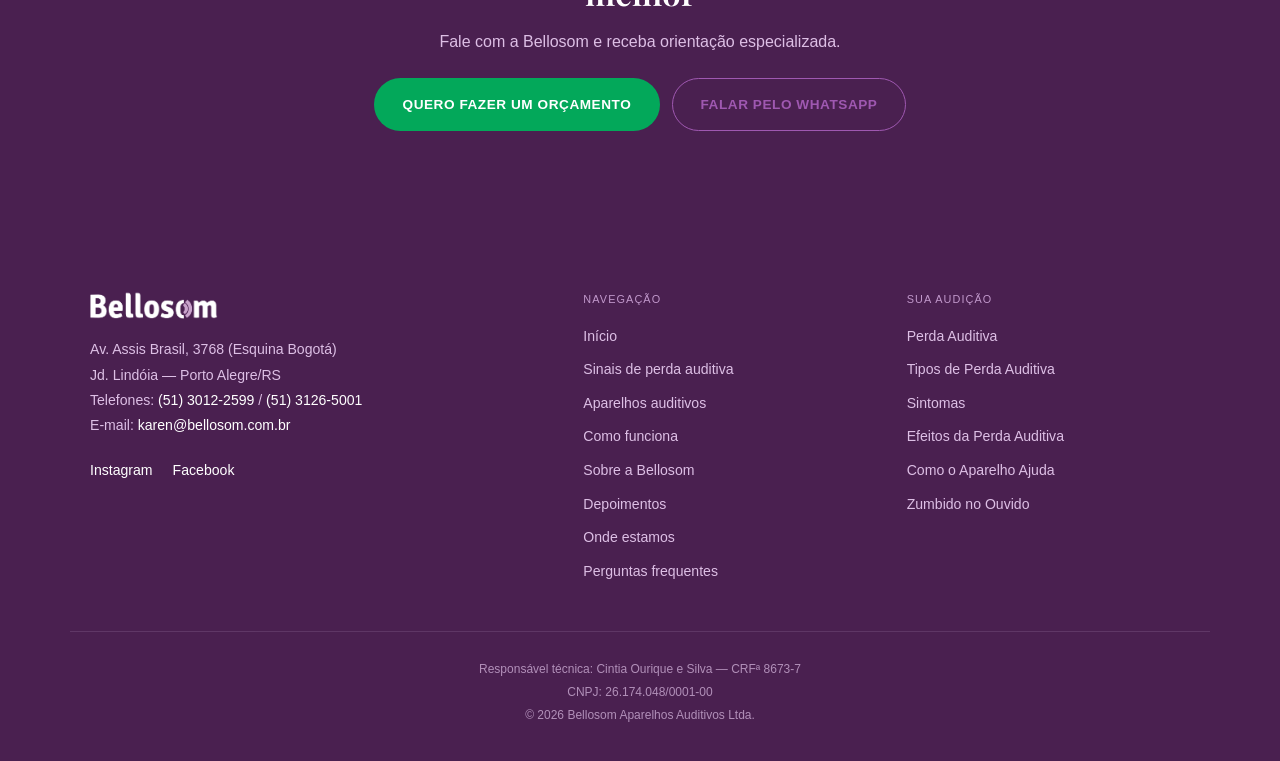
==== commit 5c9c400b: "feat: adiciona no FAQ que a avaliação auditiva tem custo Enquadra como atendimento clínico com valor" ====
--- a/site-claude/index.html
+++ b/site-claude/index.html
@@ -77,6 +77,11 @@
     },
     {
       "@type": "Question",
+      "name": "A avaliação auditiva tem custo?",
+      "acceptedAnswer": { "@type": "Answer", "text": "Sim. A avaliação é um atendimento clínico realizado por fonoaudiólogos especializados, com hora marcada. Fale com a nossa equipe pelo WhatsApp para conhecer os valores e agendar." }
+    },
+    {
+      "@type": "Question",
       "name": "Preciso fazer exame antes de escolher o aparelho?",
       "acceptedAnswer": { "@type": "Answer", "text": "Sim, a audiometria ajuda a identificar o tipo e o grau da sua perda auditiva." }
     },
@@ -370,6 +375,10 @@
           <p>O investimento varia conforme o modelo e a tecnologia. Solicite um orçamento personalizado com a nossa equipe.</p>
         </details>
         <details class="faq-item">
+          <summary>A avaliação auditiva tem custo?</summary>
+          <p>Sim. A avaliação é um atendimento clínico realizado por fonoaudiólogos especializados, com hora marcada. Fale com a nossa equipe pelo WhatsApp para conhecer os valores e agendar.</p>
+        </details>
+        <details class="faq-item">
           <summary>Preciso fazer exame antes de escolher o aparelho?</summary>
           <p>Sim, a audiometria ajuda a identificar o tipo e o grau da sua perda auditiva.</p>
         </details>
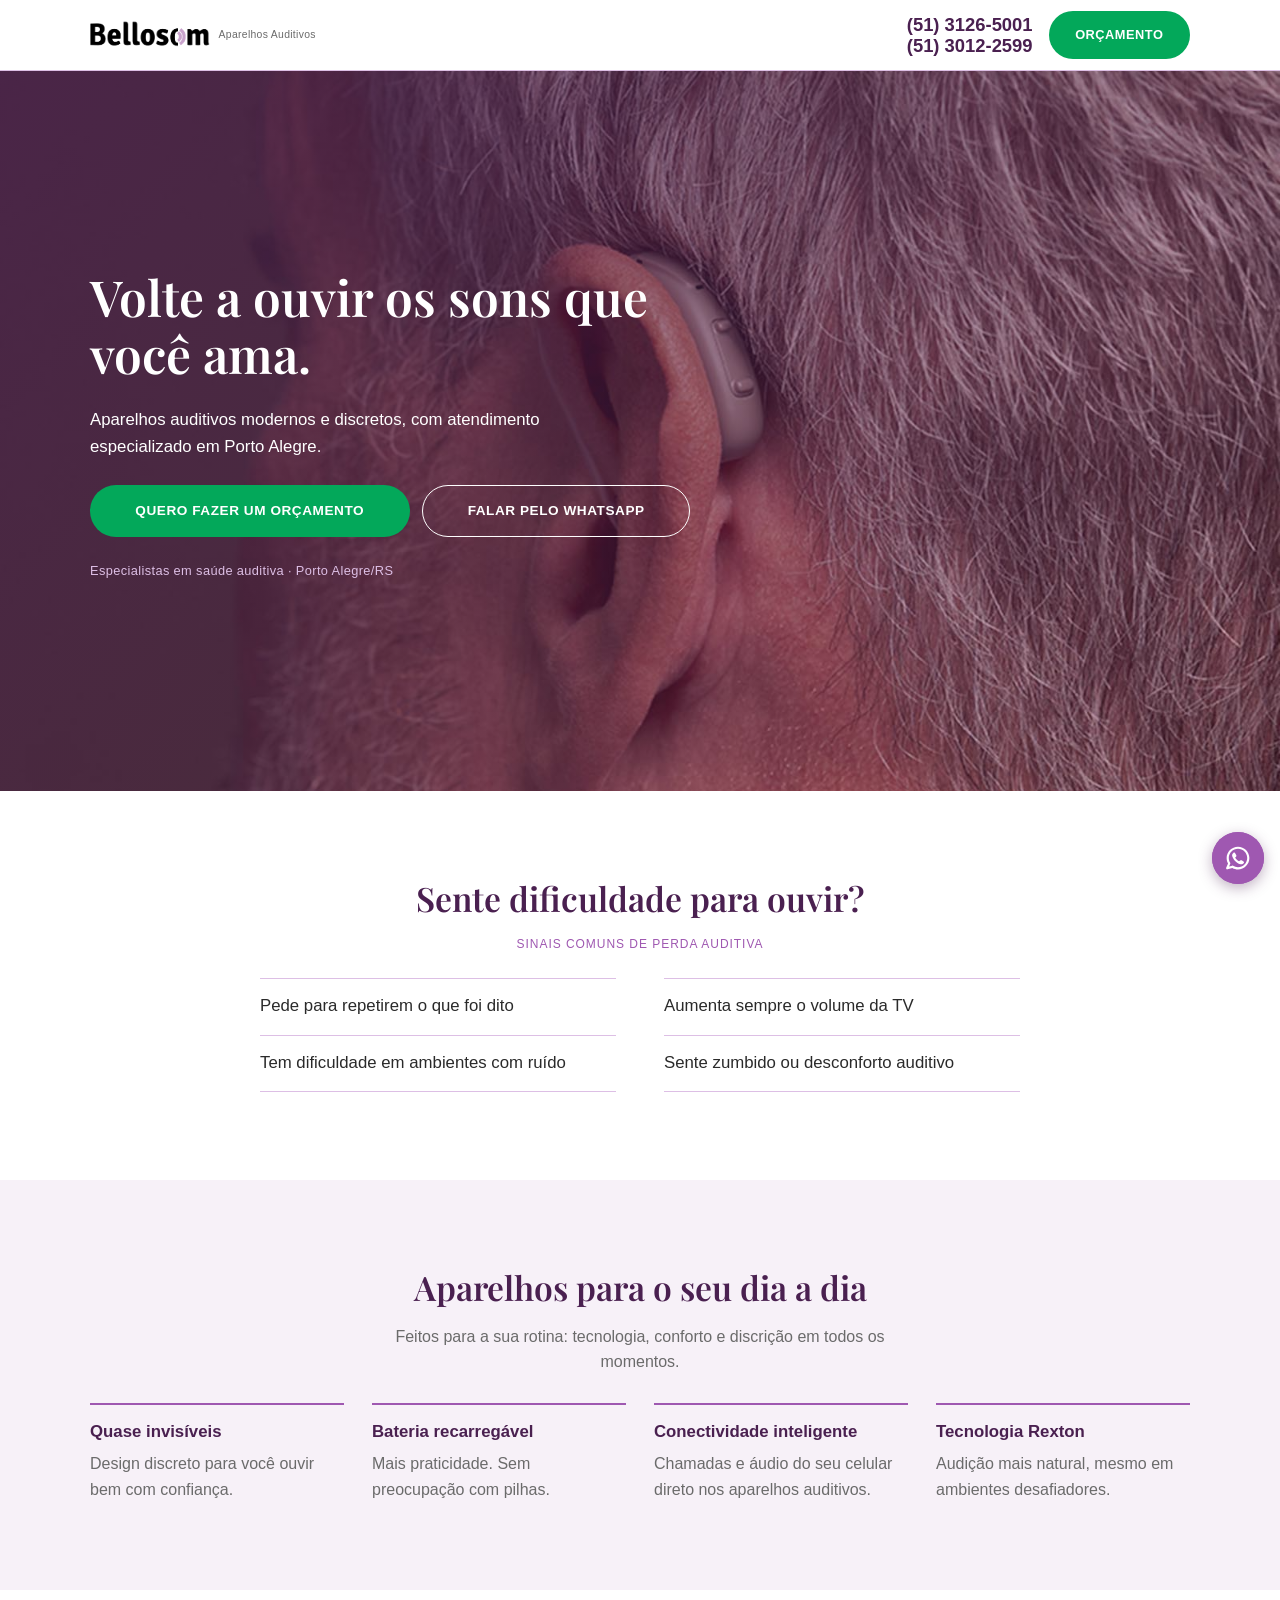
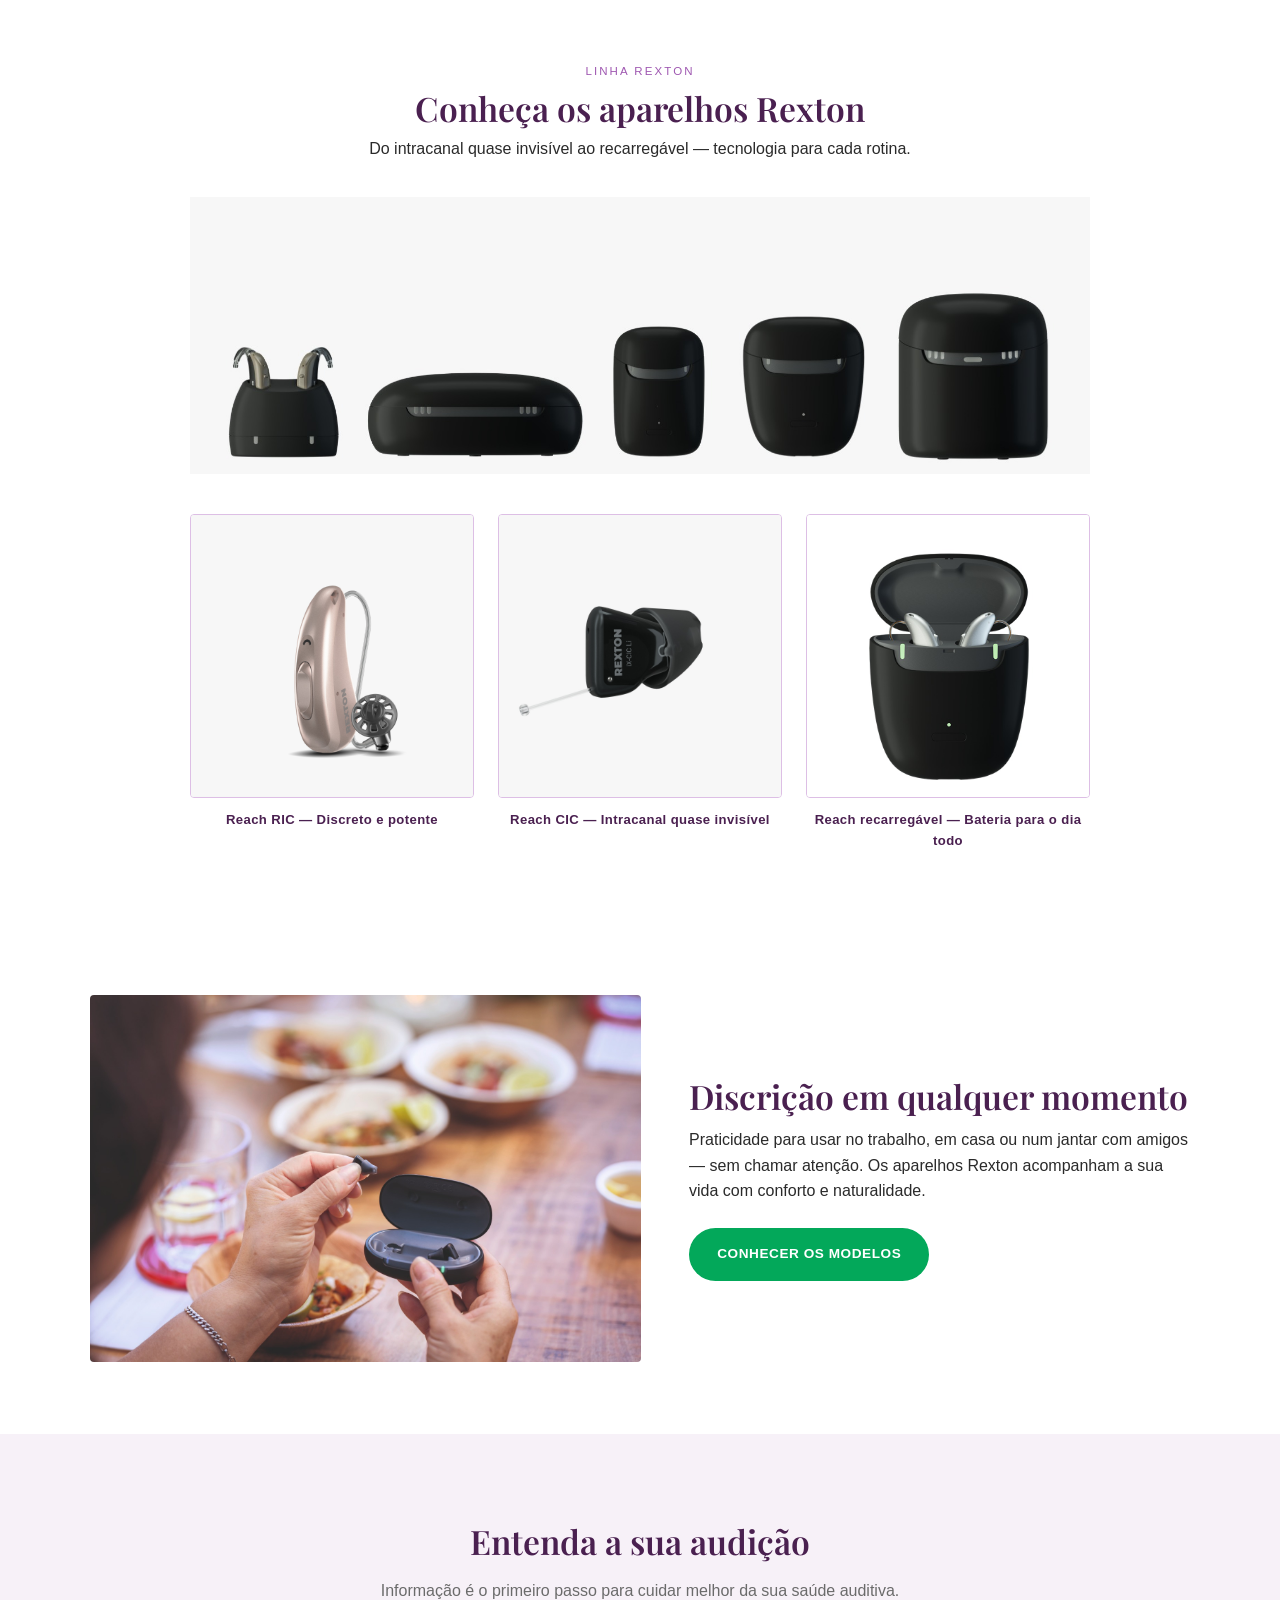
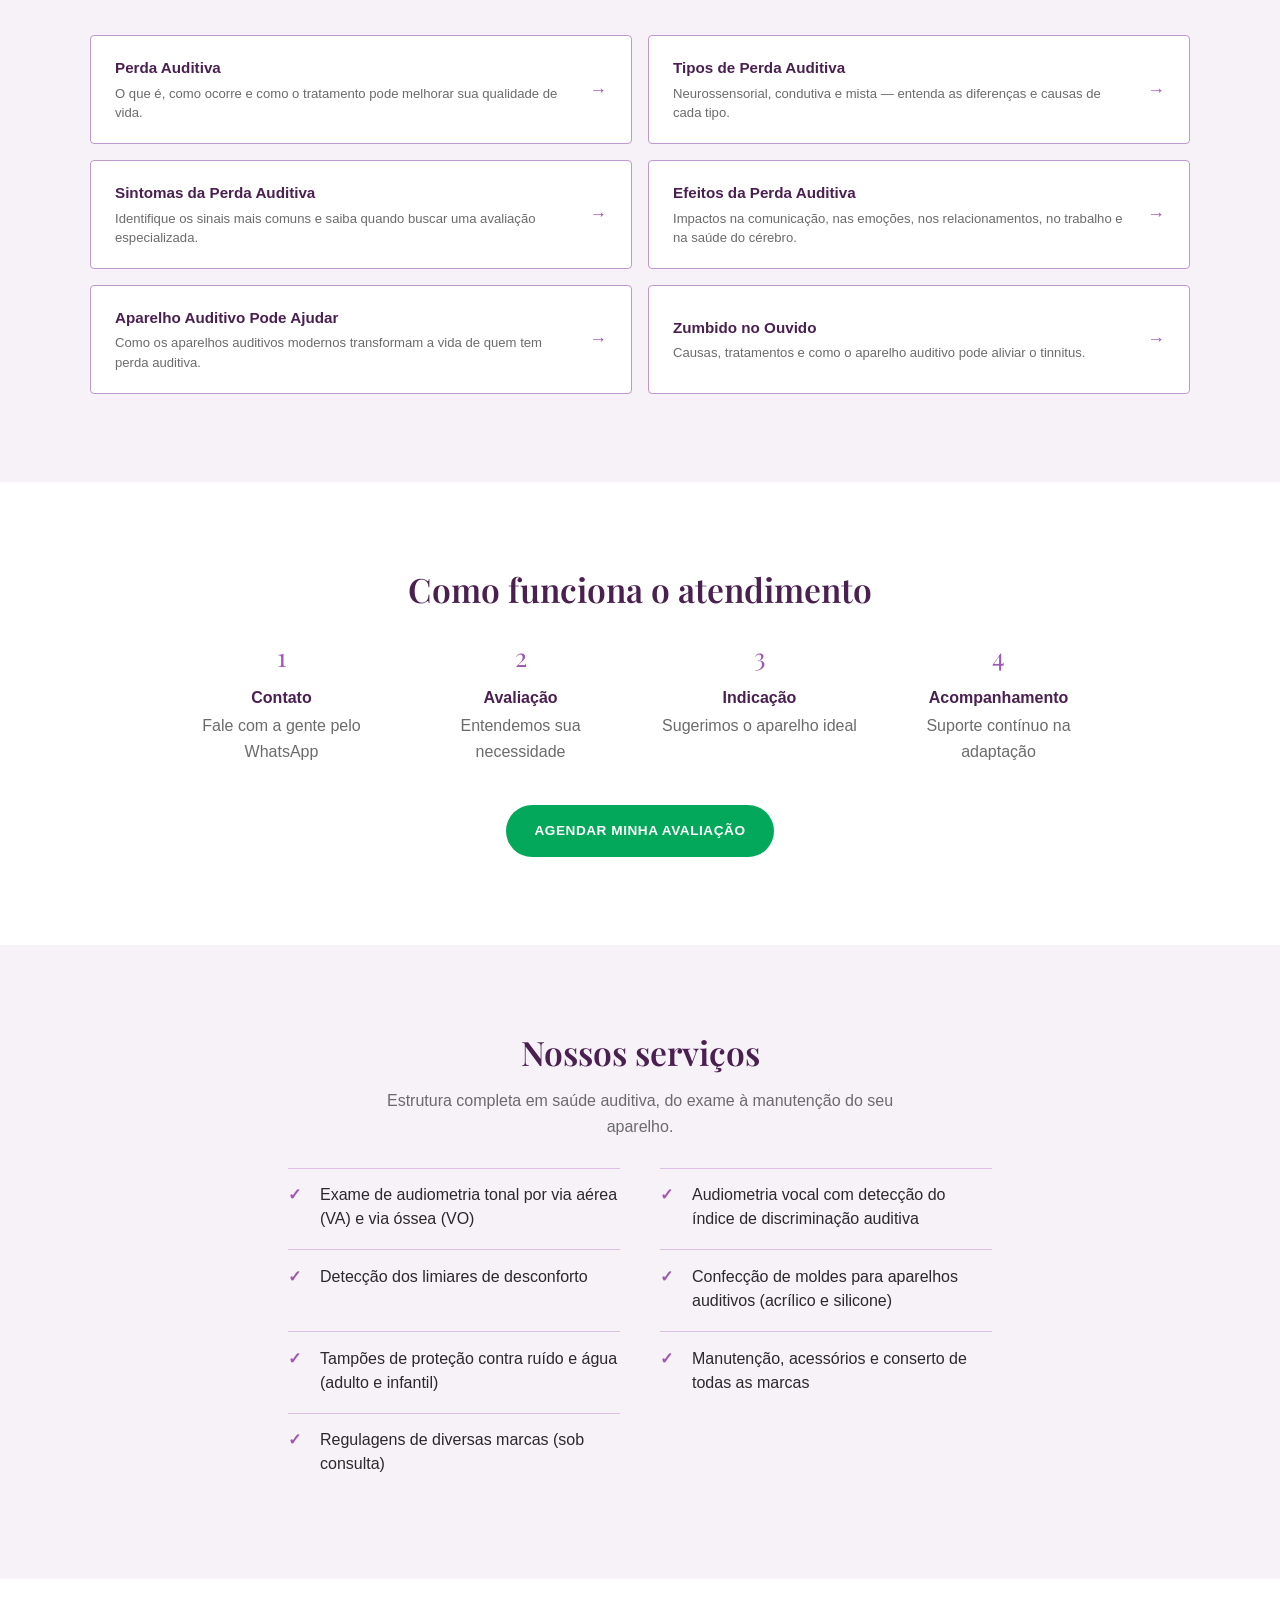
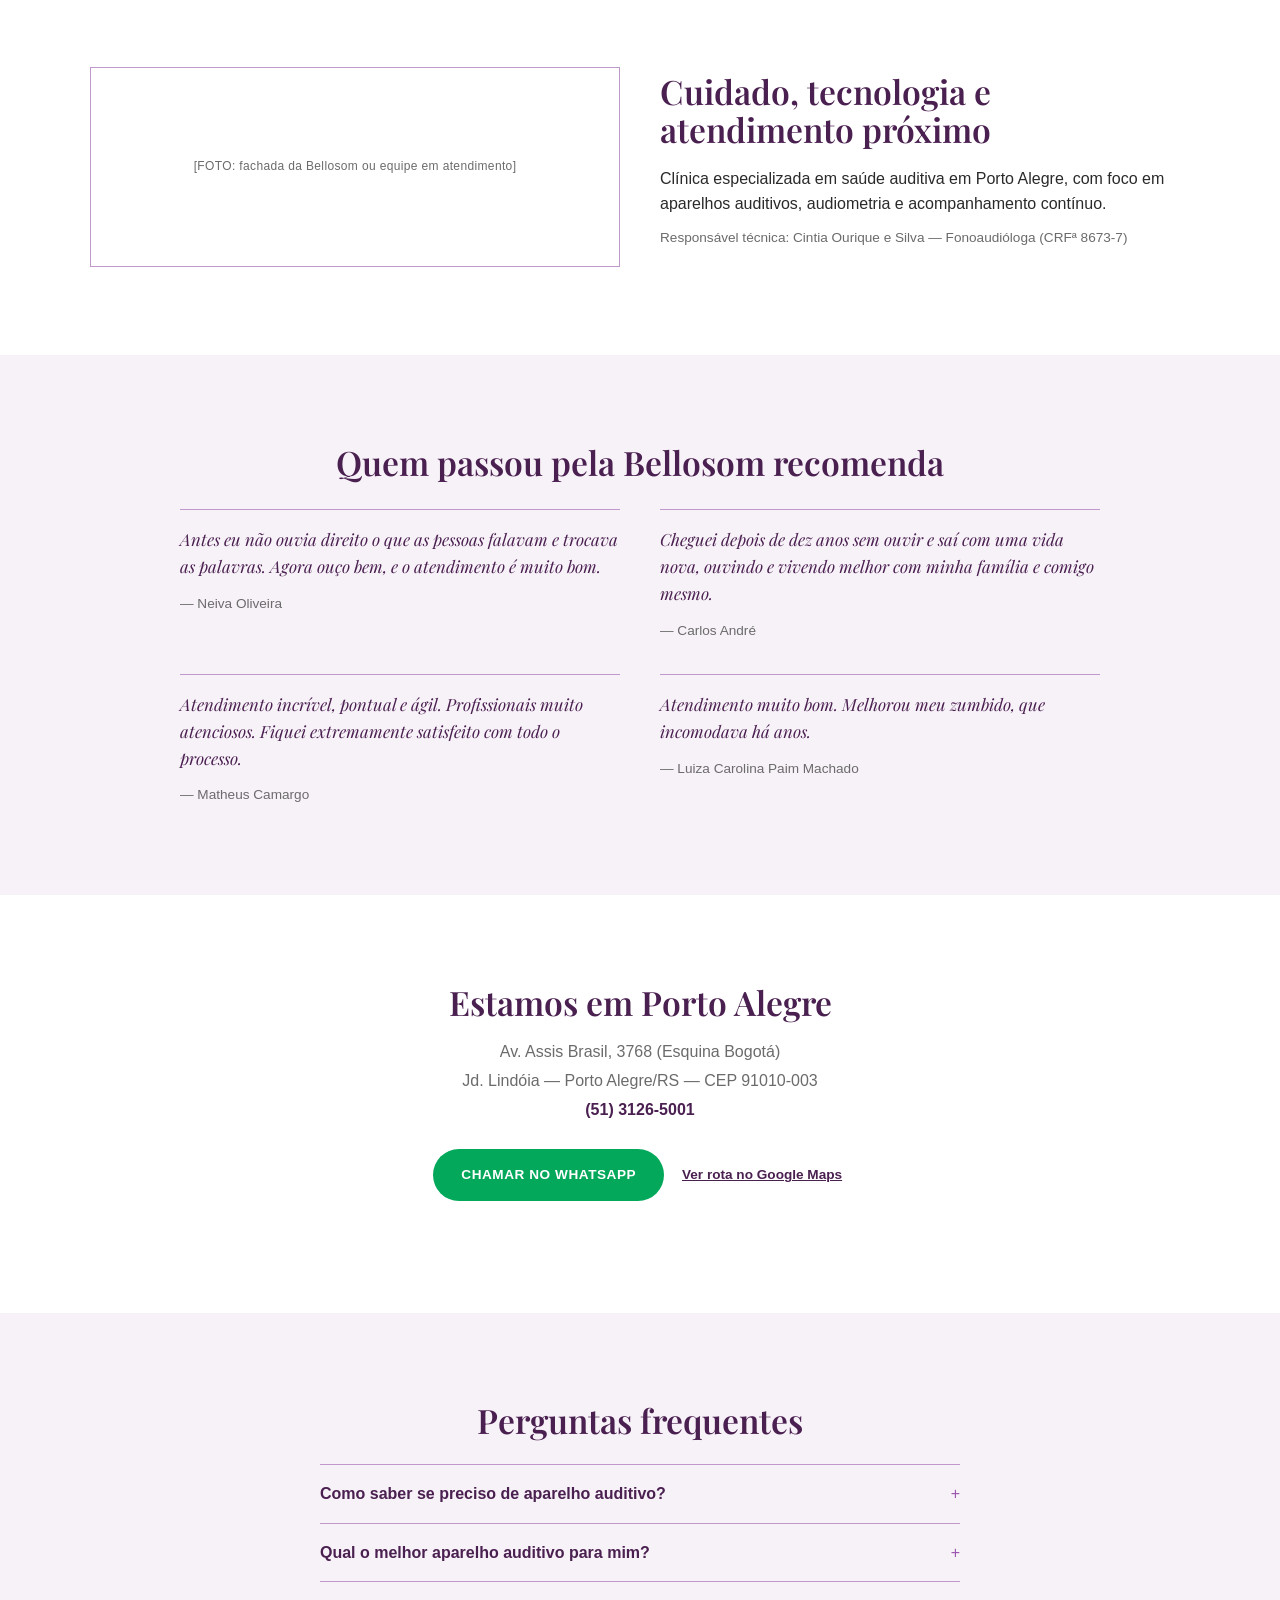
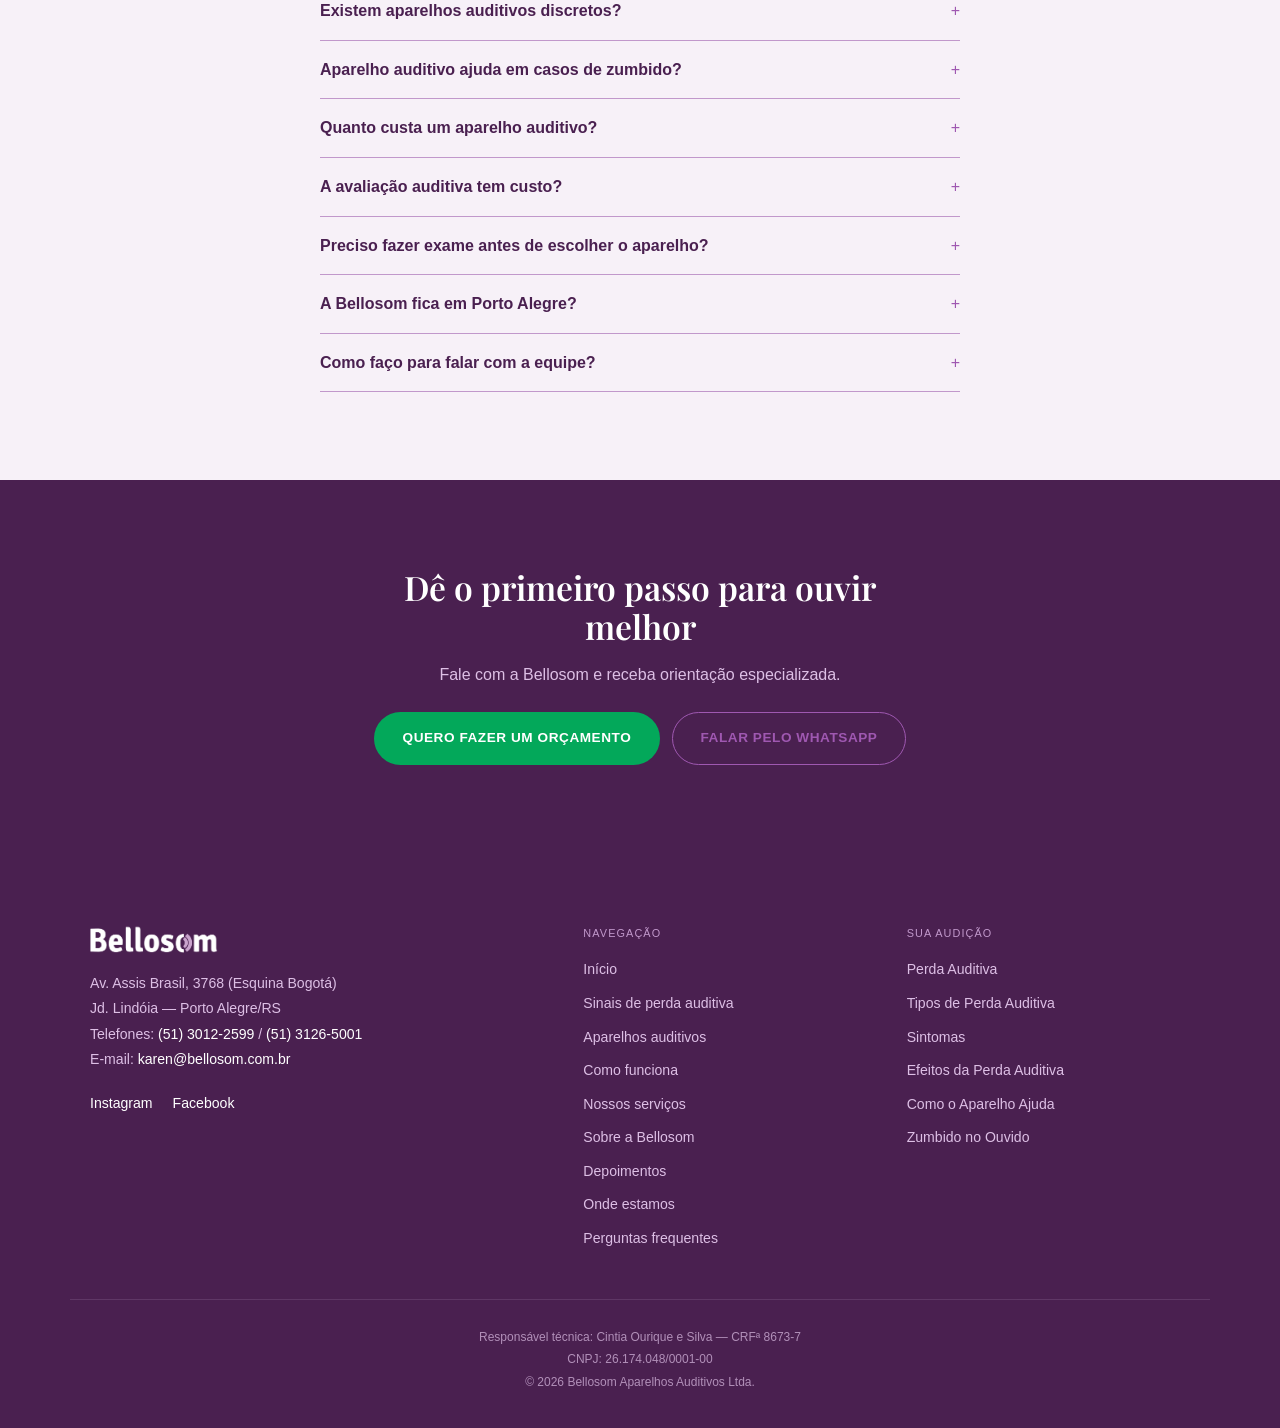
==== commit 1eb767f1: "feat: adiciona seção "Nossos serviços" na landing page - Nova seção entre "Como funciona" e "Sobre a" ====
--- a/site-claude/index.html
+++ b/site-claude/index.html
@@ -289,6 +289,24 @@
     </div>
   </section>
 
+  <!-- ===================== NOSSOS SERVIÇOS ===================== -->
+  <section class="section section--soft" aria-labelledby="servicos-title">
+    <div class="container">
+      <h2 id="servicos-title">Nossos serviços</h2>
+      <p class="section__lead">Estrutura completa em saúde auditiva, do exame à manutenção do seu aparelho.</p>
+
+      <ul class="services-list">
+        <li>Exame de audiometria tonal por via aérea (VA) e via óssea (VO)</li>
+        <li>Audiometria vocal com detecção do índice de discriminação auditiva</li>
+        <li>Detecção dos limiares de desconforto</li>
+        <li>Confecção de moldes para aparelhos auditivos (acrílico e silicone)</li>
+        <li>Tampões de proteção contra ruído e água (adulto e infantil)</li>
+        <li>Manutenção, acessórios e conserto de todas as marcas</li>
+        <li>Regulagens de diversas marcas (sob consulta)</li>
+      </ul>
+    </div>
+  </section>
+
   <!-- ===================== AUTORIDADE ===================== -->
   <section class="section section--light" aria-labelledby="autoridade-title">
     <div class="container autoridade__inner">
@@ -433,6 +451,7 @@
         <li><a href="#dores-title">Sinais de perda auditiva</a></li>
         <li><a href="#aparelhos-title">Aparelhos auditivos</a></li>
         <li><a href="#como-funciona-title">Como funciona</a></li>
+        <li><a href="#servicos-title">Nossos serviços</a></li>
         <li><a href="#autoridade-title">Sobre a Bellosom</a></li>
         <li><a href="#depoimentos-title">Depoimentos</a></li>
         <li><a href="#geo-title">Onde estamos</a></li>
--- a/site-claude/css/style.css
+++ b/site-claude/css/style.css
@@ -329,6 +329,30 @@
   font-size: 1.05rem;
 }
 .symptom-list li:last-child { border-bottom: 1px solid var(--color-lilac-light); }
+
+/* Lista de serviços — com marcador de check */
+.services-list {
+  margin: 1.75rem auto 0;
+  max-width: 44rem;
+  display: grid;
+  grid-template-columns: 1fr;
+  gap: .25rem 2.5rem;
+}
+.services-list li {
+  position: relative;
+  padding: .9rem 0 .9rem 2rem;
+  border-top: 1px solid var(--color-lilac-light);
+  font-size: 1rem;
+  line-height: 1.5;
+}
+.services-list li::before {
+  content: "✓";
+  position: absolute;
+  left: 0;
+  top: .9rem;
+  color: var(--color-purple-action);
+  font-weight: 700;
+}
 
 /* Cards informativos (aparelhos) */
 .info-card {
@@ -646,6 +670,9 @@
     border-bottom: 1px solid var(--color-lilac-light);
   }
 
+  /* Serviços em 2 colunas */
+  .services-list { grid-template-columns: 1fr 1fr; }
+
   /* "Como funciona": 4 passos centralizados, número acima do texto */
   .step-list {
     max-width: 920px;
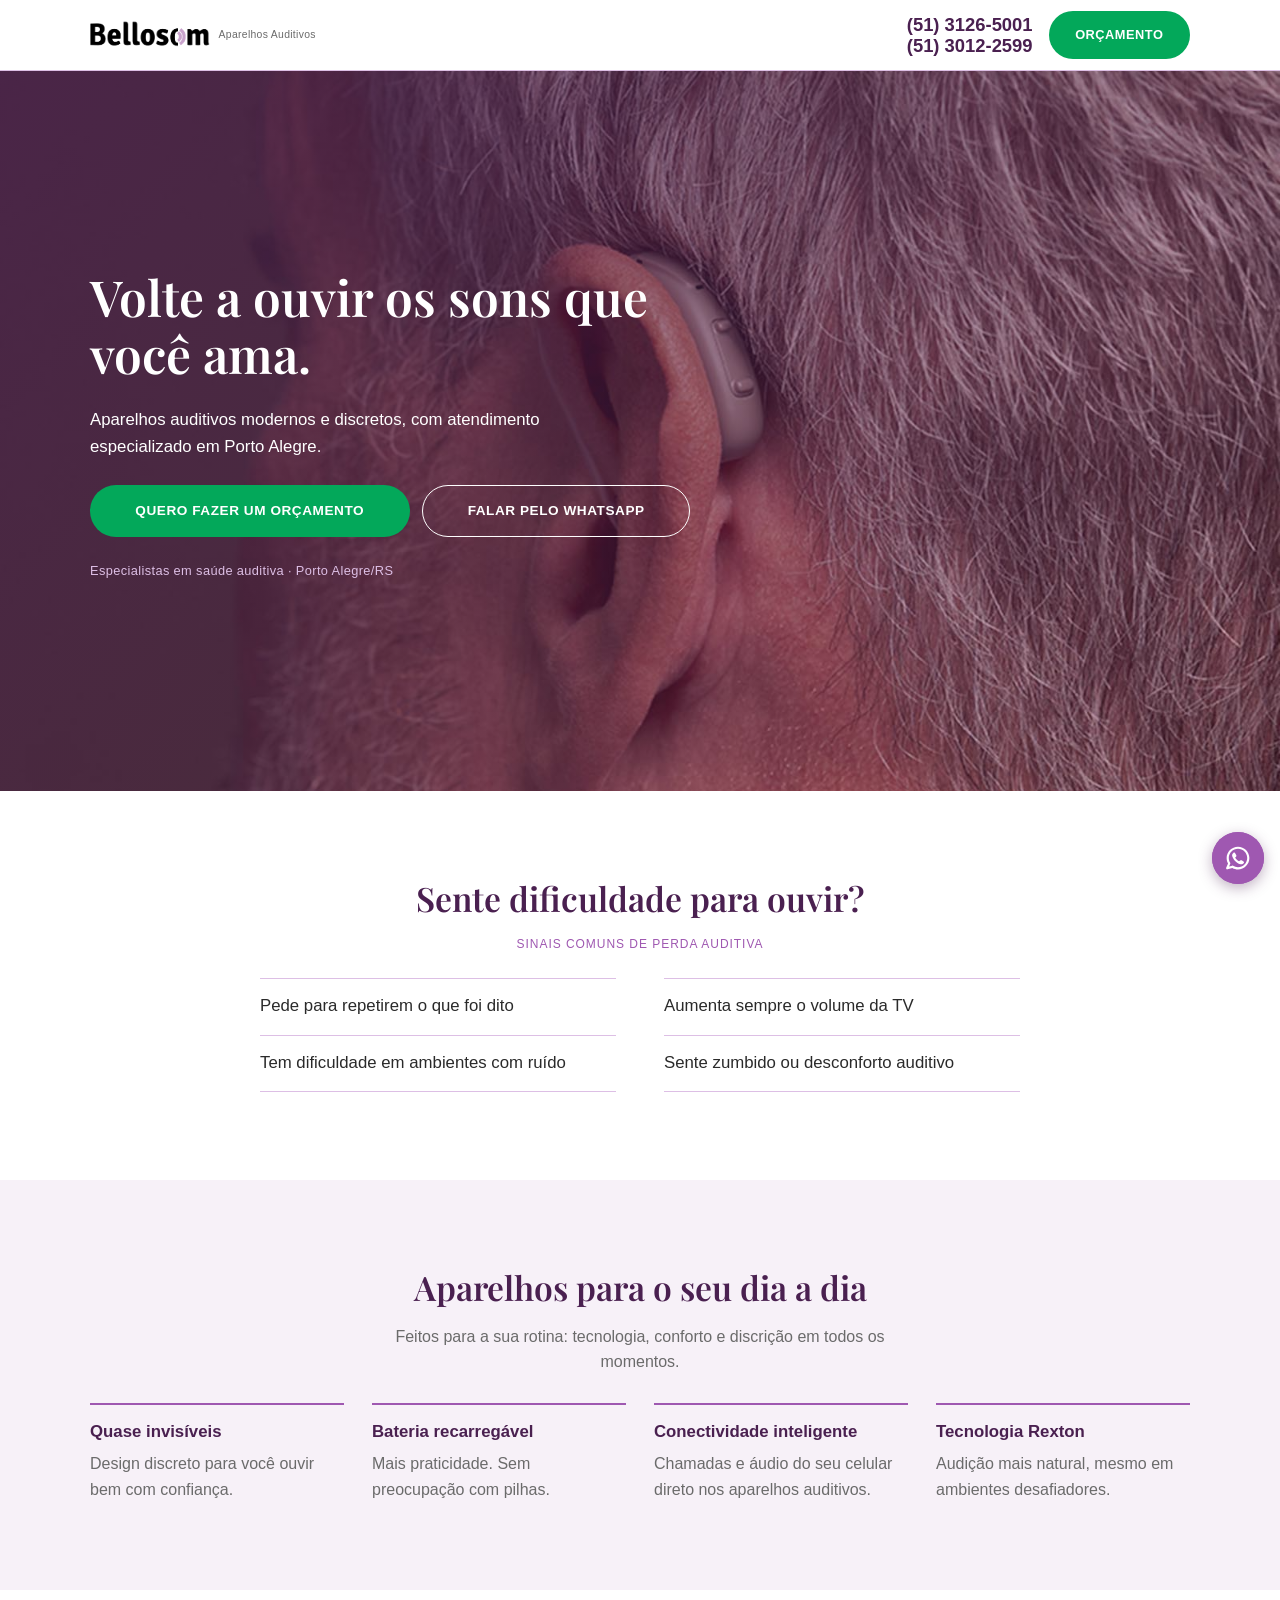
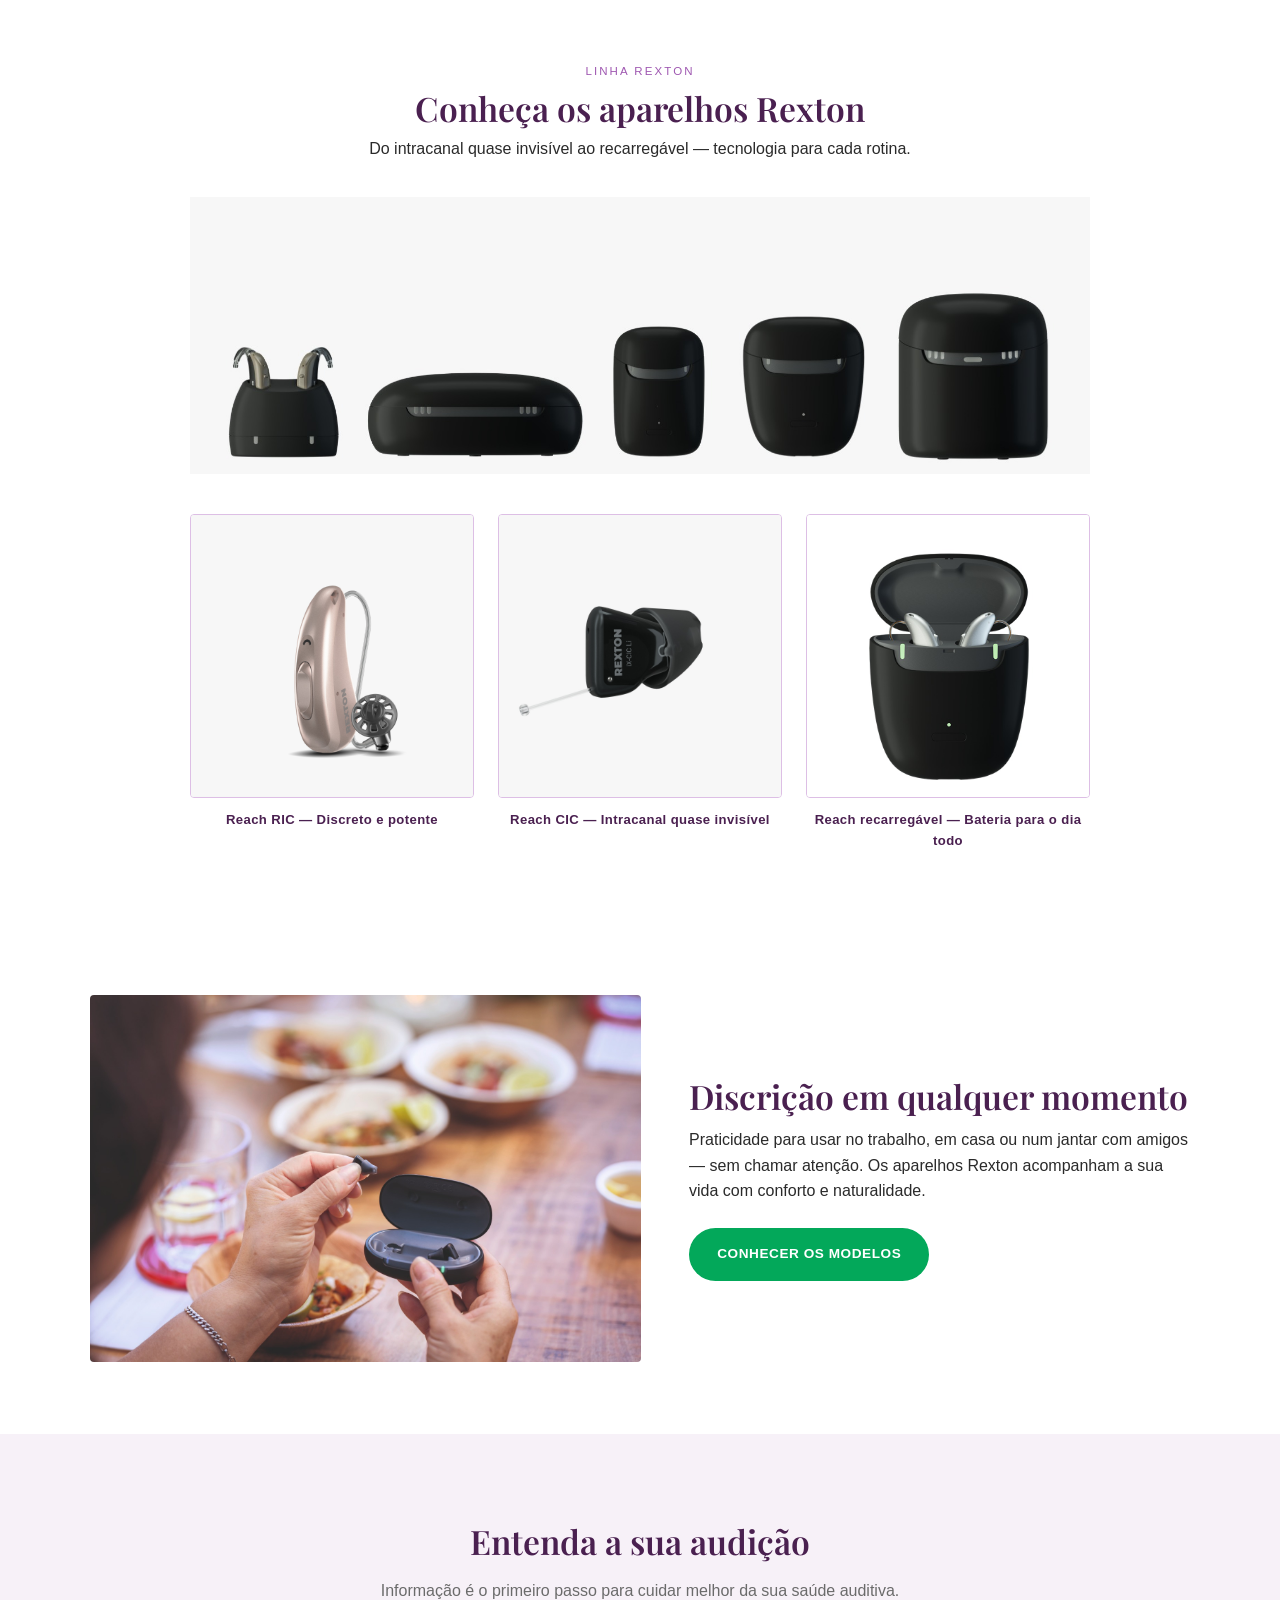
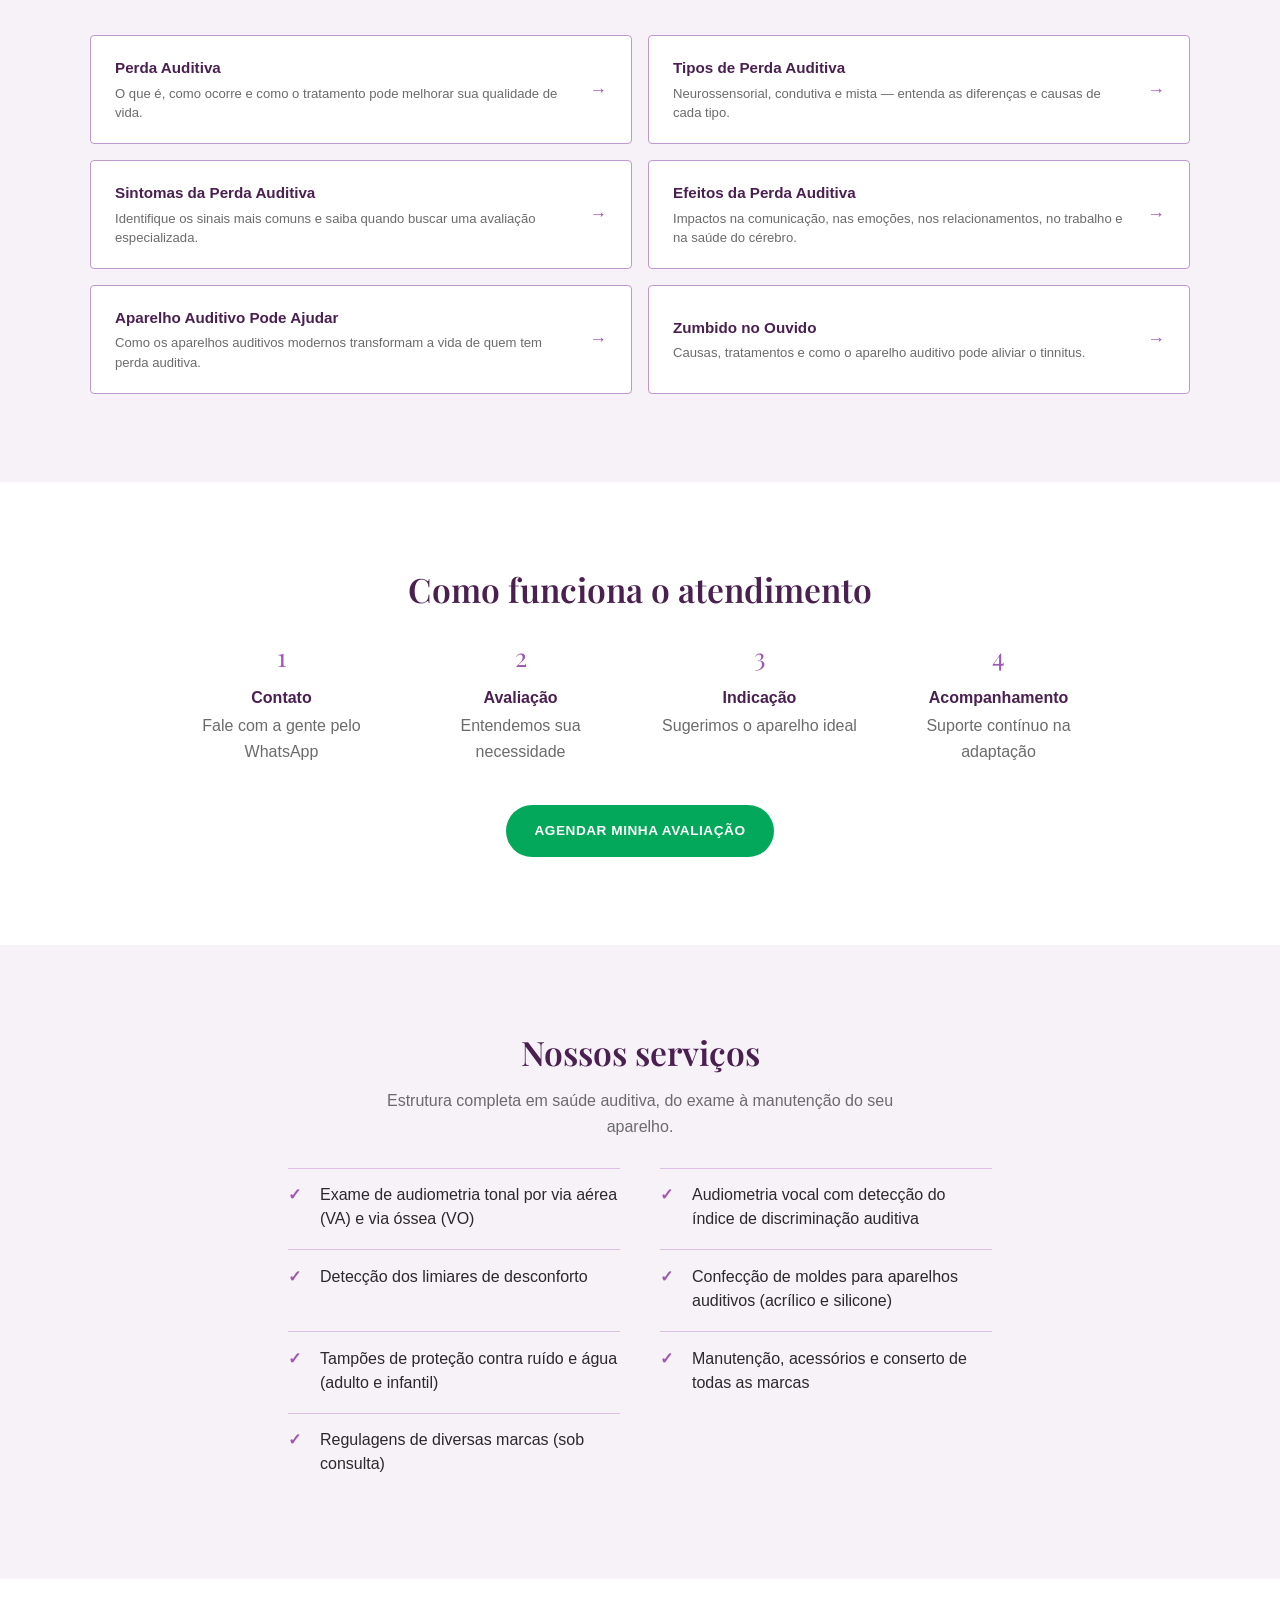
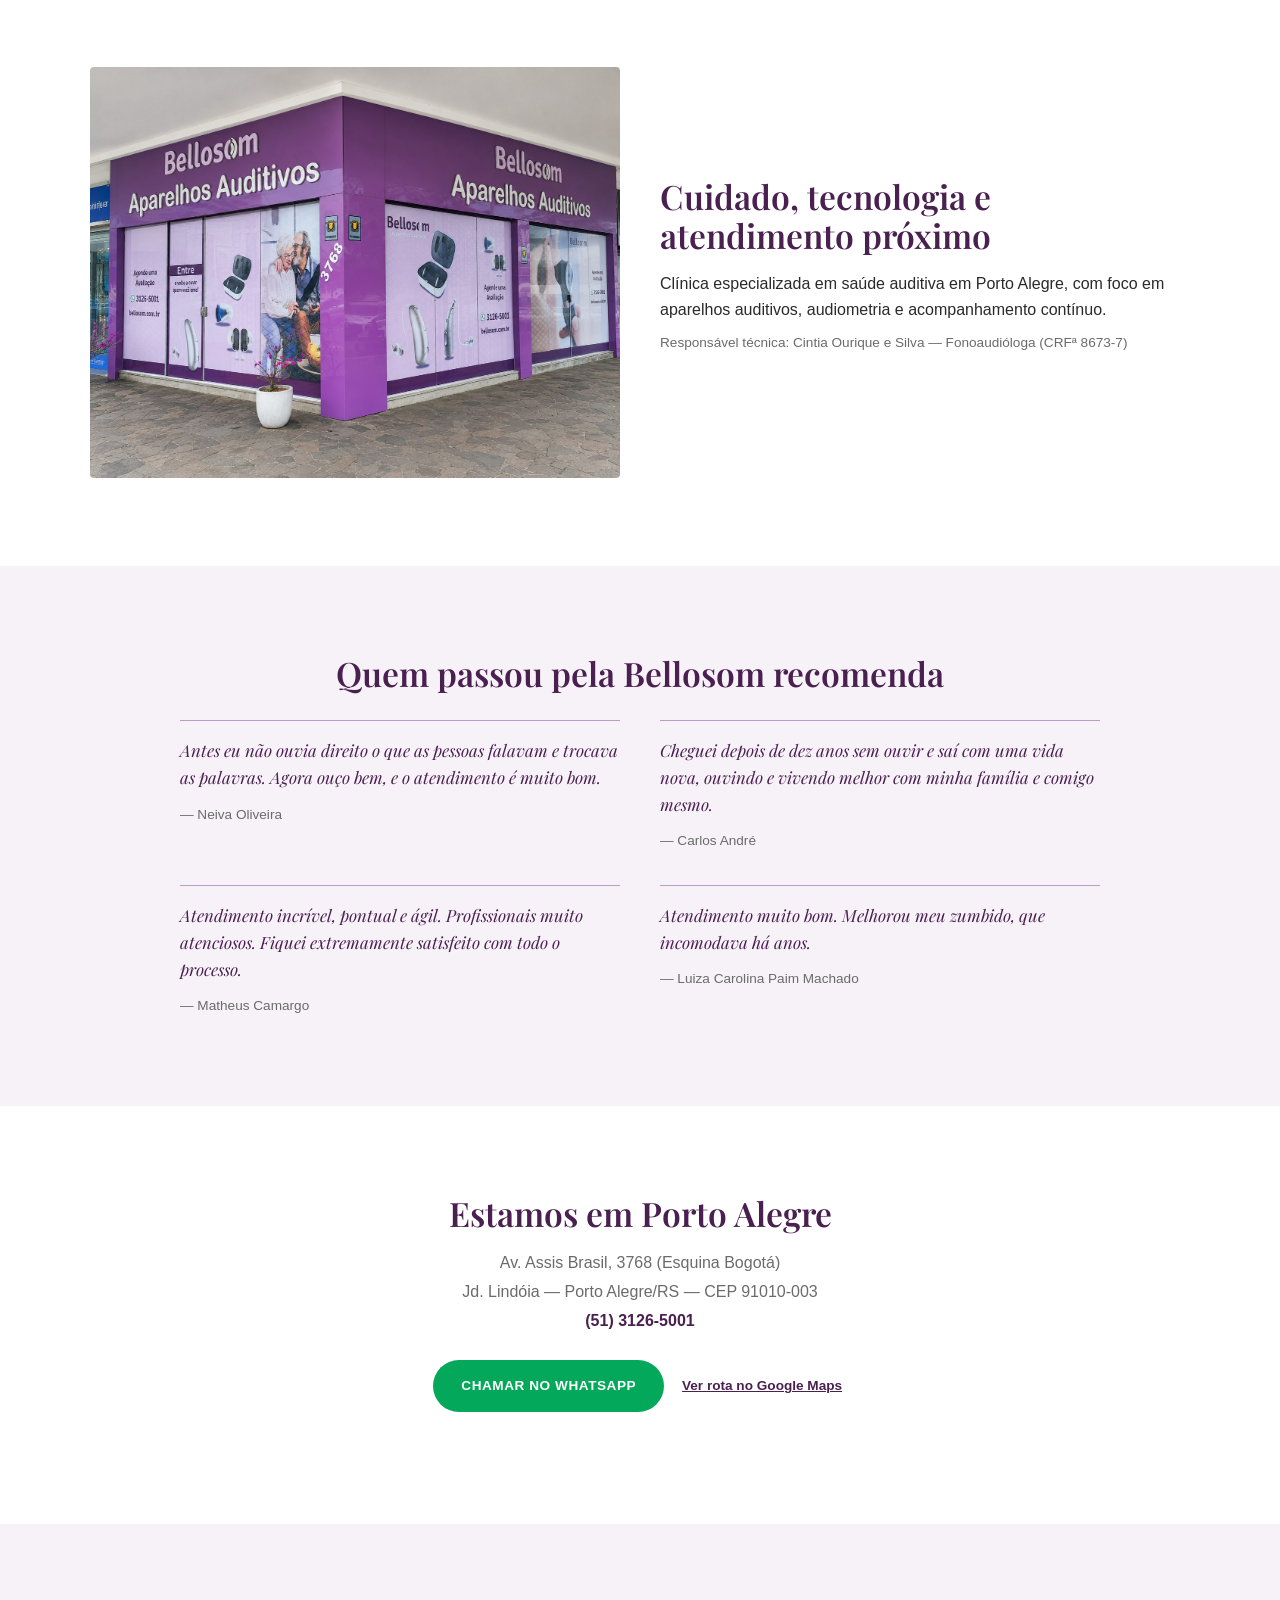
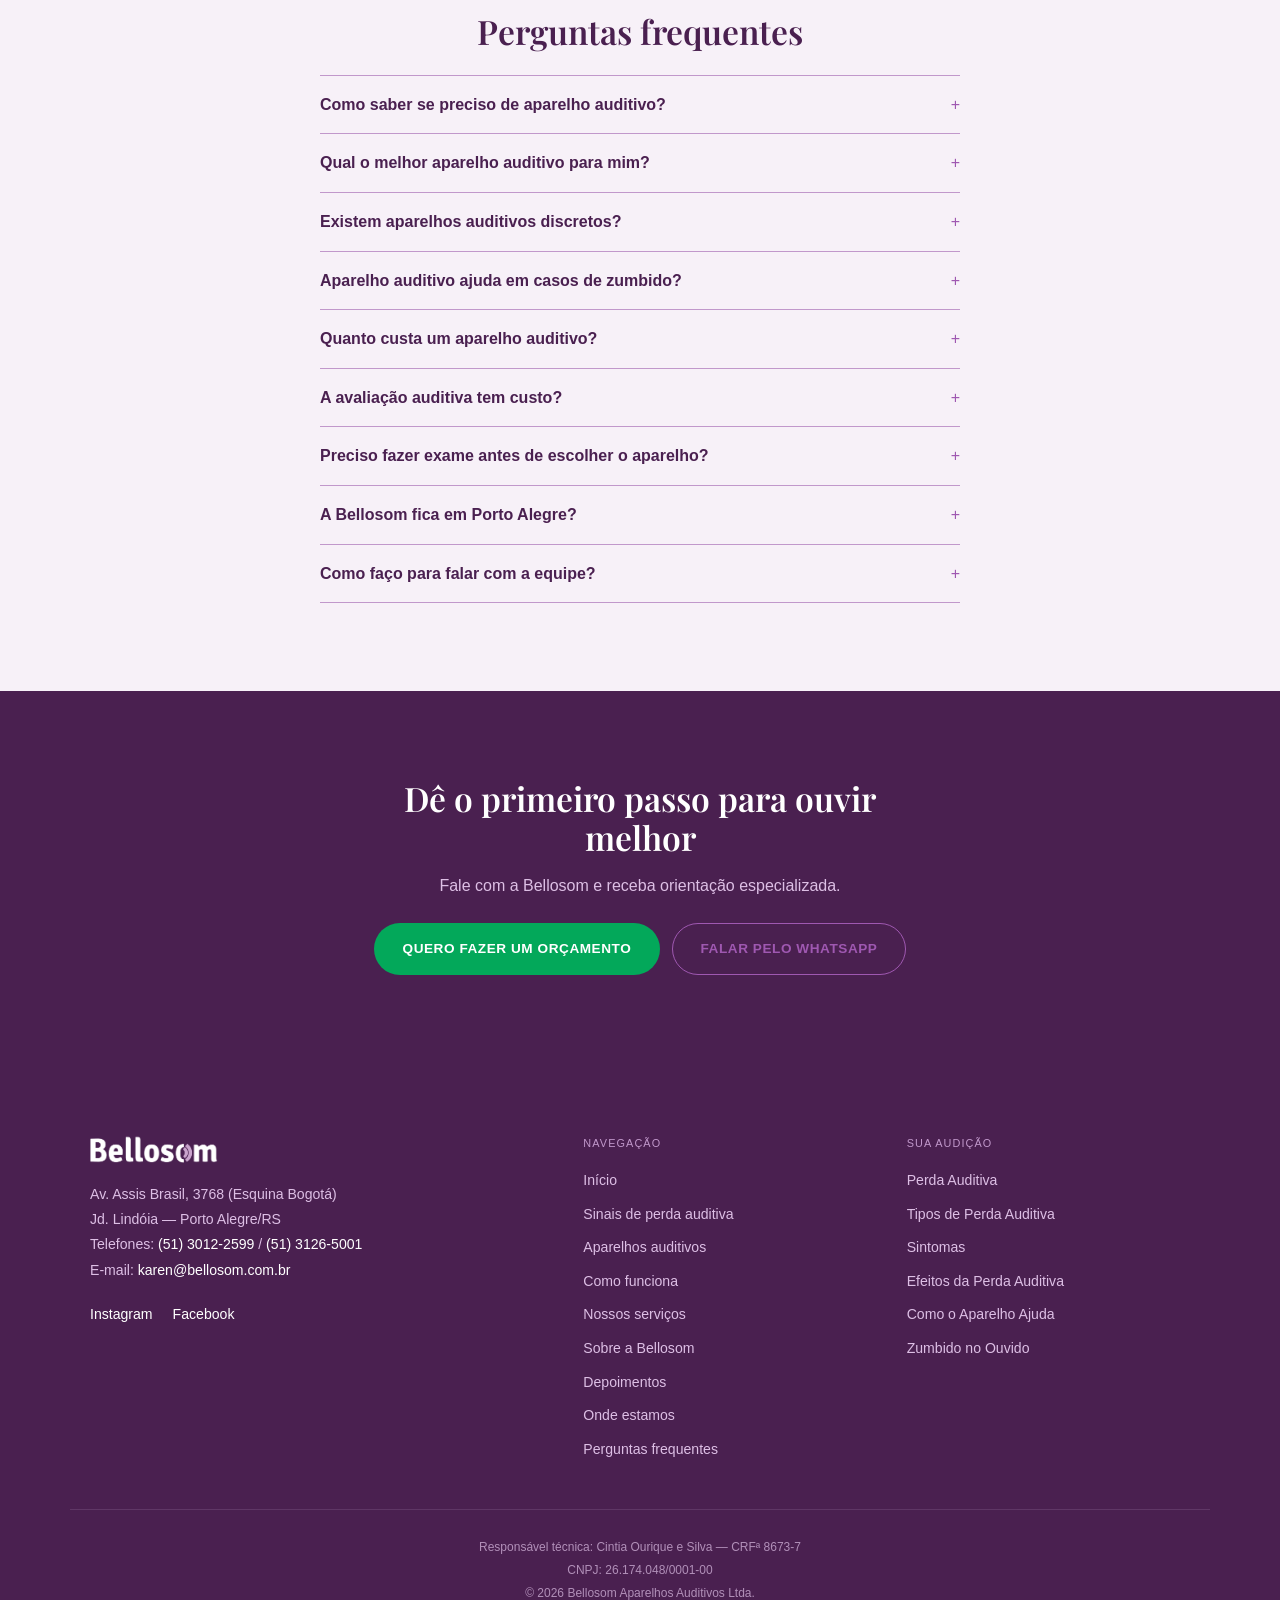
==== commit 1465a764: "feat: adiciona foto da fachada da Bellosom na seção "Sobre a Bellosom" Substitui o placeholder pela " ====
--- a/site-claude/index.html
+++ b/site-claude/index.html
@@ -310,10 +310,9 @@
   <!-- ===================== AUTORIDADE ===================== -->
   <section class="section section--light" aria-labelledby="autoridade-title">
     <div class="container autoridade__inner">
-      <div class="autoridade__media">
-        <!-- Substituir por <img> real quando a foto estiver disponível -->
-        <div class="img-placeholder" aria-hidden="true">[FOTO: fachada da Bellosom ou equipe em atendimento]</div>
-      </div>
+      <figure class="autoridade__media">
+        <img src="img/bellosom-fachada.jpg" alt="Fachada da loja Bellosom Aparelhos Auditivos na Av. Assis Brasil, 3768, em Porto Alegre" loading="lazy" width="1400" height="1085">
+      </figure>
       <div>
         <h2 id="autoridade-title">Cuidado, tecnologia e atendimento próximo</h2>
         <p>Clínica especializada em saúde auditiva em Porto Alegre, com foco em aparelhos auditivos, audiometria e acompanhamento contínuo.</p>
--- a/site-claude/css/style.css
+++ b/site-claude/css/style.css
@@ -392,8 +392,15 @@
   gap: 2.5rem;
   align-items: stretch;
 }
-.autoridade__media { display: flex; }
+.autoridade__media { display: flex; margin: 0; }
 .autoridade__media .img-placeholder { width: 100%; }
+.autoridade__media img {
+  width: 100%;
+  height: 100%;
+  object-fit: cover;
+  border-radius: var(--radius);
+  display: block;
+}
 .autoridade__inner > div:last-child {
   display: flex;
   flex-direction: column;
